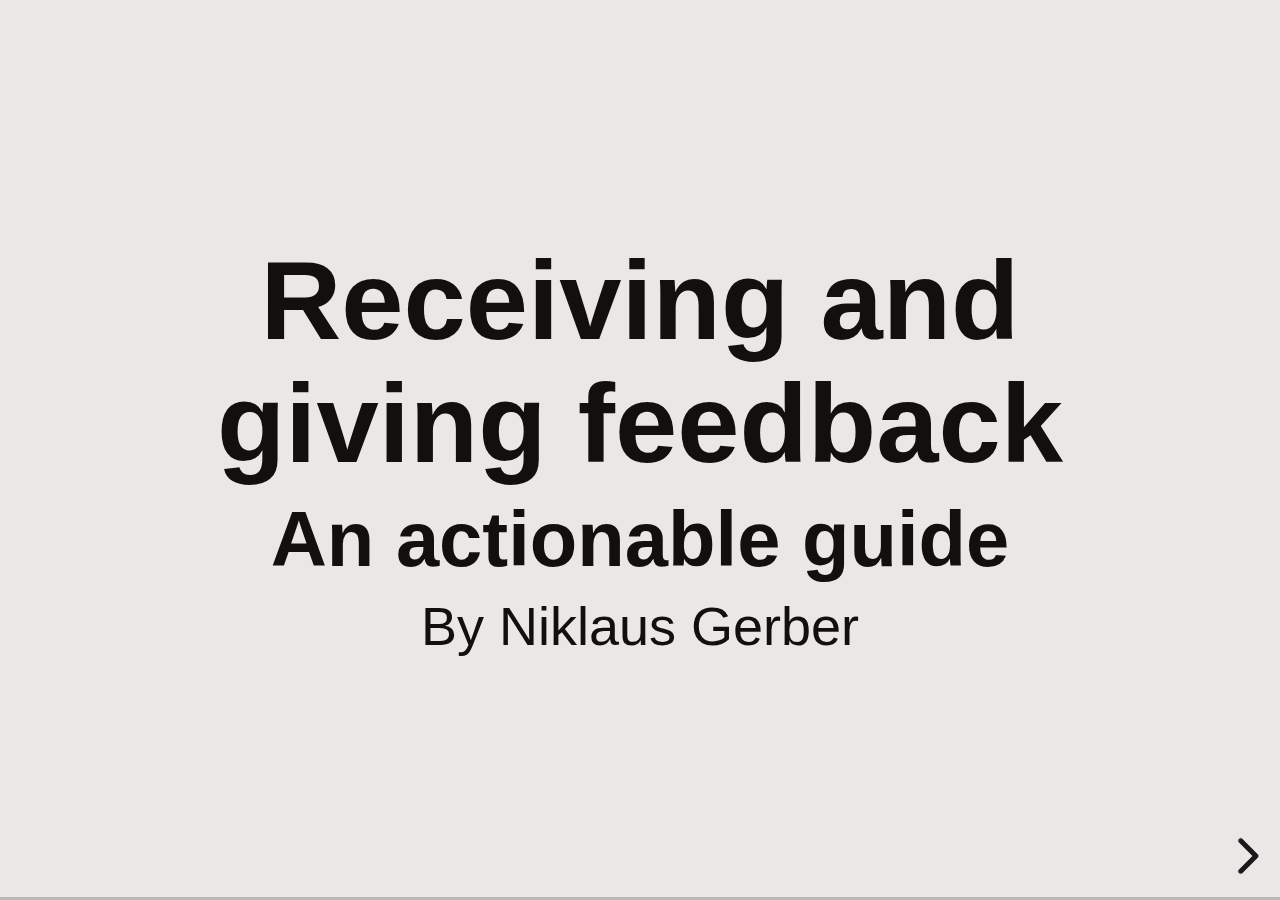
==== master/index.htm @ fe80e766 "fix" ====
<!DOCTYPE html>
<html>
  <head>
    <base href="@@base@@" />
    <meta charset="utf-8" />
    <link rel="stylesheet" href="engine/main.css" />
    <link rel="stylesheet" href="theme/paris.css" />
    <link rel="stylesheet" href="engine/katex/katex.min.css" />
    <!--<link
      href="https://fonts.googleapis.com/icon?family=Material+Icons"
      rel="stylesheet"
    />-->
    <style>
    :root{
--logo: ;
--darkaccent1color: #6A6256;
--lightaccent1color: #EBE7E7;
--accent2: #43aa8b;
--accent3: #f9c74f;
--accent4: #90be6d;
--accent5: #f8961e;
--accent6: #577590;
--lighttitletextcolor: #EBE7E7;
--darktitletextcolor: #11100E;
--lightbodytextcolor: #EBE7E7;
--darkbodytextcolor: #11100E;
--lightbackgroundcolor: #EBE7E7;
--darkbackgroundcolor: #11100E;
--bodyfont: Didot;
--titlefont: Didot;
} 

    </style>
    <link
      rel="stylesheet"
      type="text/css"
      href="engine/print.css"
      media="print"
    />
  </head>

  <body class="responsive">
    <div class="reveal">
      <div class="slides"><section class="variable-size-headings light title-container present has-light-background fitted" data-updated="true" style="display: grid;">

      <div class="header"><div class="leading"></div><div class="middle"></div><div class="trailing"></div></div>
      <div class="layout-title" style="width: 100%; font-size: 1rem;">
        <div style=""><h2 id="receivingandgivingfeedback">Receiving and giving feedback</h2>

<h3 id="anactionableguide">An actionable guide</h3>

<p>By Niklaus Gerber</p></div>
      </div>
      <div class="footnotes"></div>
      <div class="footer"><div class="leading"></div><div class="middle"></div><div class="trailing"></div></div>
      
</section><section class="variable-size-headings light default-container present has-light-background fitted" data-updated="true" style="display: grid;">

      <div class="header"><div class="leading"></div><div class="middle"></div><div class="trailing"></div></div>
      <div class="layout-default" style="width: 100%; font-size: 1rem;">
        <div style=""><blockquote class="is-single-quote"><div class="line"></div>
<p>Feedback is your relationship with the world and the world’s relationship with you; it’s how you impact others, for better or worse. So it’s all around you—the question is just whether you’re paying attention to it. </p>
<div class="line"></div></blockquote></div>
      </div>
      <div class="footnotes"></div>
      <div class="footer"><div class="leading"></div><div class="middle"></div><div class="trailing"></div></div>
      
</section><section class="variable-size-headings light section-container present has-light-background fitted" data-updated="true" style="display: grid;">

      <div class="header"><div class="leading"></div><div class="middle"></div><div class="trailing"></div></div>
      <div class="layout-section" style="width: 100%; font-size: 1rem;">
        <div style="">
          <h3 id="aguidingprinciple:">A guiding principle:</h3>

<p>Skilled people make feedback a positive experience, leaving everyone feeling valued, even if the input itself is challenging.</p>
        </div>
      </div>
      <div class="footnotes"></div>
      <div class="footer"><div class="leading"></div><div class="middle"></div><div class="trailing"></div></div>
</section><section class="variable-size-headings light default-container present has-light-background fitted" data-updated="true" style="display: grid;">

      <div class="header"><div class="leading"></div><div class="middle"></div><div class="trailing"></div></div>
      <div class="layout-default" style="width: 100%; font-size: 1rem;">
        <div style=""><blockquote class="is-single-quote"><div class="line"></div>
<p>Remember: Feedback is about <strong>what you do</strong> and does <strong>not</strong> define <strong>who you are</strong>!</p>
<div class="line"></div></blockquote></div>
      </div>
      <div class="footnotes"></div>
      <div class="footer"><div class="leading"></div><div class="middle"></div><div class="trailing"></div></div>
      
</section><section class="variable-size-headings light section-container present has-light-background fitted" data-updated="true" style="display: grid;">

      <div class="header"><div class="leading"></div><div class="middle"></div><div class="trailing"></div></div>
      <div class="layout-section" style="width: 100%; font-size: 1rem;">
        <div style="">
          <h3 id="whyisreceivingfeedbacksohard">Why is receiving feedback so hard?</h3>

<p>Negativity bias: Negative experiences tend to exert a more significant psychological impact on us than positive experiences of the same magnitude.</p>
        </div>
      </div>
      <div class="footnotes"></div>
      <div class="footer"><div class="leading"></div><div class="middle"></div><div class="trailing"></div></div>
</section><section class="variable-size-headings light default-container present has-light-background fitted" data-updated="true" style="display: grid;">

      <div class="header"><div class="leading"></div><div class="middle"></div><div class="trailing"></div></div>
      <div class="layout-default" style="width: 100%; font-size: 1rem;">
        <div style=""><blockquote class="is-single-quote"><div class="line"></div>
<p>Receiving feedback does not mean I am the worst person ever. It only means someone cares enough to tell me how to improve.</p>
<div class="line"></div></blockquote></div>
      </div>
      <div class="footnotes"></div>
      <div class="footer"><div class="leading"></div><div class="middle"></div><div class="trailing"></div></div>
      
</section><section class="variable-size-headings light cover-container present has-light-background fitted" data-updated="true" style="display: grid;">

      <div class="header"><div class="leading"></div><div class="middle"></div><div class="trailing"></div></div>
      <div class="layout-cover" style="width: 100%; font-size: 1rem;">
        <div style=""><h1 id="feedbackisagift">Feedback is a gift</h1>

<p>How are you picking a gift for your spouse or best friend?</p></div>
      </div>
      <div class="footnotes"></div>
      <div class="footer"><div class="leading"></div><div class="middle"></div><div class="trailing"></div></div>
      
</section><section class="variable-size-headings light cover-container present has-light-background fitted" data-updated="true" style="display: grid;">

      <div class="header"><div class="leading"></div><div class="middle"></div><div class="trailing"></div></div>
      <div class="layout-cover" style="width: 100%; font-size: 1rem;">
        <div style=""><h1 id="howtoreceivecriticalfeedback">How to receive critical feedback</h1></div>
      </div>
      <div class="footnotes"></div>
      <div class="footer"><div class="leading"></div><div class="middle"></div><div class="trailing"></div></div>
      
</section><section class="variable-size-headings light default-container present fit-warning has-light-background fitted" data-updated="true" style="display: grid;">

      <div class="header"><div class="leading"></div><div class="middle"></div><div class="trailing"></div></div>
      <div class="layout-default" style="width: 100%; font-size: 0.766rem;">
        <div style=""><h3 id="thefivestagesofreceivingfeedback">The five stages of receiving feedback</h3>

<ul>
<li><strong>Discard</strong>: “This has nothing to do with me.”</li>
<li><strong>Defend</strong>: “No, that’s not how it was”</li>
<li><strong>Explain</strong>: “Yes, but…”</li>
<li><strong>Understand</strong>: Listen, accept</li>
<li><strong>Change, Reinforce, Remain</strong>: Process the feedback and make my own conscious choice</li>
</ul>

<h4 id="howmightyouapproachthisbest">How might you approach this best?</h4></div>
      </div>
      <div class="footnotes"></div>
      <div class="footer"><div class="leading"></div><div class="middle"></div><div class="trailing"></div></div>
      
</section><section class="variable-size-headings light title-container present has-light-background fitted" data-updated="true" style="display: grid;">

      <div class="header"><div class="leading"></div><div class="middle"></div><div class="trailing"></div></div>
      <div class="layout-title" style="width: 100%; font-size: 1rem;">
        <div style=""><h2 id="stepone:dontreact-respond">Step one: Don’t react - respond</h2></div>
      </div>
      <div class="footnotes"></div>
      <div class="footer"><div class="leading"></div><div class="middle"></div><div class="trailing"></div></div>
      
</section><section class="variable-size-headings light default-container present has-light-background fitted" data-updated="true" style="display: grid;">

      <div class="header"><div class="leading"></div><div class="middle"></div><div class="trailing"></div></div>
      <div class="layout-default" style="width: 100%; font-size: 1rem;">
        <div style=""><p>Whether you’re getting feedback informally (a passing comment in a hallway) or formally (an annual review), the most critical first step is to avoid deciding how meaningful it is to you at that moment.</p></div>
      </div>
      <div class="footnotes"></div>
      <div class="footer"><div class="leading"></div><div class="middle"></div><div class="trailing"></div></div>
      
</section><section class="variable-size-headings light default-container present has-light-background fitted" data-updated="true" style="display: grid;">

      <div class="header"><div class="leading"></div><div class="middle"></div><div class="trailing"></div></div>
      <div class="layout-default" style="width: 100%; font-size: 1rem;">
        <div style=""><ol>
<li>Start by <strong>listening</strong>.</li>
<li>Then, <strong>clarify</strong> your understanding of what the person is saying by asking for real-world examples.</li>
<li>Finally, <strong>thank</strong> the person, even if you don’t like what they said.</li>
</ol></div>
      </div>
      <div class="footnotes"></div>
      <div class="footer"><div class="leading"></div><div class="middle"></div><div class="trailing"></div></div>
      
</section><section class="variable-size-headings light default-container present has-light-background fitted" data-updated="true" style="display: grid;">

      <div class="header"><div class="leading"></div><div class="middle"></div><div class="trailing"></div></div>
      <div class="layout-default" style="width: 100%; font-size: 0.859rem;">
        <div style=""><h3 id="therearethreekeythingstoknowaboutactivelistening">There are three key things to know about active listening</h3>

<ol>
<li><strong>Empathetic understanding:</strong> I understand what you are saying, what you mean, and how you feel.</li>
<li><strong>Listening is not agreeing:</strong> Listening to understand the other person’s point of view.</li>
<li><strong>Be willing and ready to listen:</strong> No distractions.</li>
</ol></div>
      </div>
      <div class="footnotes"></div>
      <div class="footer"><div class="leading"></div><div class="middle"></div><div class="trailing"></div></div>
      
</section><section class="variable-size-headings light default-container present has-light-background fitted" data-updated="true" style="display: grid;">

      <div class="header"><div class="leading"></div><div class="middle"></div><div class="trailing"></div></div>
      <div class="layout-default" style="width: 100%; font-size: 1rem;">
        <div style=""><blockquote class="is-single-quote"><div class="line"></div>
<p>Great communication isn’t just about what you say; it’s about what other people hear.</p>
<div class="line"></div></blockquote></div>
      </div>
      <div class="footnotes"></div>
      <div class="footer"><div class="leading"></div><div class="middle"></div><div class="trailing"></div></div>
      
</section><section class="variable-size-headings light title-container present has-light-background fitted" data-updated="true" style="display: grid;">

      <div class="header"><div class="leading"></div><div class="middle"></div><div class="trailing"></div></div>
      <div class="layout-title" style="width: 100%; font-size: 1rem;">
        <div style=""><h2 id="steptwo:considerthefeedback’svalueandcontext">Step two: Consider the feedback’s value and context</h2></div>
      </div>
      <div class="footnotes"></div>
      <div class="footer"><div class="leading"></div><div class="middle"></div><div class="trailing"></div></div>
      
</section><section class="variable-size-headings light default-container present has-light-background fitted" data-updated="true" style="display: grid;">

      <div class="header"><div class="leading"></div><div class="middle"></div><div class="trailing"></div></div>
      <div class="layout-default" style="width: 100%; font-size: 1rem;">
        <div style=""><ol>
<li>Remember that feedback is only one facet of who you are.</li>
<li>Put the feedback in context to understand how productive it might be.</li>
</ol></div>
      </div>
      <div class="footnotes"></div>
      <div class="footer"><div class="leading"></div><div class="middle"></div><div class="trailing"></div></div>
      
</section><section class="variable-size-headings light title-container present has-light-background fitted" data-updated="true" style="display: grid;">

      <div class="header"><div class="leading"></div><div class="middle"></div><div class="trailing"></div></div>
      <div class="layout-title" style="width: 100%; font-size: 1rem;">
        <div style=""><h2 id="stepthree:corroborateandchallenge">Step three: Corroborate and challenge</h2></div>
      </div>
      <div class="footnotes"></div>
      <div class="footer"><div class="leading"></div><div class="middle"></div><div class="trailing"></div></div>
      
</section><section class="variable-size-headings light default-container present has-light-background fitted" data-updated="true" style="display: grid;">

      <div class="header"><div class="leading"></div><div class="middle"></div><div class="trailing"></div></div>
      <div class="layout-default" style="width: 100%; font-size: 1rem;">
        <div style=""><p>Collect data and information from trusted members of your “career community”.</p></div>
      </div>
      <div class="footnotes"></div>
      <div class="footer"><div class="leading"></div><div class="middle"></div><div class="trailing"></div></div>
      
</section><section class="variable-size-headings light title-container present has-light-background fitted" data-updated="true" style="display: grid;">

      <div class="header"><div class="leading"></div><div class="middle"></div><div class="trailing"></div></div>
      <div class="layout-title" style="width: 100%; font-size: 1rem;">
        <div style=""><h2 id="stepfour:turnthefeedbackintoagoal">Step four: Turn the feedback into a goal</h2></div>
      </div>
      <div class="footnotes"></div>
      <div class="footer"><div class="leading"></div><div class="middle"></div><div class="trailing"></div></div>
      
</section><section class="variable-size-headings light default-container present has-light-background fitted" data-updated="true" style="display: grid;">

      <div class="header"><div class="leading"></div><div class="middle"></div><div class="trailing"></div></div>
      <div class="layout-default" style="width: 100%; font-size: 0.813rem;">
        <div style=""><p>Craft your objective by asking yourself:</p>

<ul>
<li>What is the goal?</li>
<li>What will change as a result of my having achieved it?</li>
<li>What are the steps along the way?</li>
<li>Who might I need support from?</li>
<li>How will I measure my progress?</li>
<li>How will I celebrate my progress when I get there?</li>
</ul></div>
      </div>
      <div class="footnotes"></div>
      <div class="footer"><div class="leading"></div><div class="middle"></div><div class="trailing"></div></div>
      
</section><section class="variable-size-headings light title-container present has-light-background fitted" data-updated="true" style="display: grid;">

      <div class="header"><div class="leading"></div><div class="middle"></div><div class="trailing"></div></div>
      <div class="layout-title" style="width: 100%; font-size: 1rem;">
        <div style=""><h2 id="stepfive:returntothesource">Step five: return to the source</h2></div>
      </div>
      <div class="footnotes"></div>
      <div class="footer"><div class="leading"></div><div class="middle"></div><div class="trailing"></div></div>
      
</section><section class="variable-size-headings light default-container present has-light-background fitted" data-updated="true" style="display: grid;">

      <div class="header"><div class="leading"></div><div class="middle"></div><div class="trailing"></div></div>
      <div class="layout-default" style="width: 100%; font-size: 1rem;">
        <div style=""><ul>
<li>If you’ve determined the feedback was terrible or biased, you can stop there.</li>
<li>Otherwise, return to the person who gave you feedback as a final step.</li>
</ul></div>
      </div>
      <div class="footnotes"></div>
      <div class="footer"><div class="leading"></div><div class="middle"></div><div class="trailing"></div></div>
      
</section><section class="variable-size-headings light default-container present has-light-background fitted" data-updated="true" style="display: grid;">

      <div class="header"><div class="leading"></div><div class="middle"></div><div class="trailing"></div></div>
      <div class="layout-default" style="width: 100%; font-size: 1rem;">
        <div style=""><blockquote class="is-single-quote"><div class="line"></div>
<p>We can’t just sit back and wait for feedback to be offered, particularly when we’re in a leadership role. If we want feedback to take root in the culture, we need to ask for it explicitly.</p>
<div class="line"></div></blockquote></div>
      </div>
      <div class="footnotes"></div>
      <div class="footer"><div class="leading"></div><div class="middle"></div><div class="trailing"></div></div>
      
</section><section class="variable-size-headings light cover-container present has-light-background fitted" data-updated="true" style="display: grid;">

      <div class="header"><div class="leading"></div><div class="middle"></div><div class="trailing"></div></div>
      <div class="layout-cover" style="width: 100%; font-size: 1rem;">
        <div style=""><h1 id="howtogivecriticalfeedback">How to give critical feedback</h1></div>
      </div>
      <div class="footnotes"></div>
      <div class="footer"><div class="leading"></div><div class="middle"></div><div class="trailing"></div></div>
      
</section><section class="variable-size-headings light v-split-container present has-light-background fitted" data-updated="true" style="display: grid;">

      <div class="header"><div class="leading"></div><div class="middle"></div><div class="trailing"></div></div>
      <div class="layout-v-split media-grid" style="width: 100%; font-size: 1rem;">
        <div style=""><h3 id="radicalcandor">Radical Candor</h3>

<p>Care personally, and challenge directly.</p></div>
        <img src="images/candor.png" class=" size-contain position-center-center" style="">
      </div>
      <div class="footnotes"></div>
      <div class="footer"><div class="leading"></div><div class="middle"></div><div class="trailing"></div></div>
</section><section class="variable-size-headings light default-container present fit-warning has-light-background fitted" data-updated="true" style="display: grid;">

      <div class="header"><div class="leading"></div><div class="middle"></div><div class="trailing"></div></div>
      <div class="layout-default" style="width: 100%; font-size: 0.672rem;">
        <div style=""><h2 id="settingthegroundrules">Setting the ground rules</h2>

<ul>
<li>Speak from the “I”.</li>
<li>Don’t tell people how to fix their problems.</li>
<li>No one wants a stinky fish.</li>
<li>It’s not positive or negative; it’s feedback.</li>
<li>Give concrete observations and make them actionable.</li>
<li>Find the right time and ask for permission.</li>
<li>Concentrate on behaviours.</li>
<li>Do not trigger anxiety.</li>
</ul></div>
      </div>
      <div class="footnotes"></div>
      <div class="footer"><div class="leading"></div><div class="middle"></div><div class="trailing"></div></div>
      
</section><section class="variable-size-headings light cover-container present has-light-background fitted" data-updated="true" style="display: grid;">

      <div class="header"><div class="leading"></div><div class="middle"></div><div class="trailing"></div></div>
      <div class="layout-cover" style="width: 100%; font-size: 0.906rem;">
        <div style=""><h1 id="thebestwaytostructureandshareyourfeedback">The best way to structure and share your feedback</h1></div>
      </div>
      <div class="footnotes"></div>
      <div class="footer"><div class="leading"></div><div class="middle"></div><div class="trailing"></div></div>
      
</section><section class="variable-size-headings light default-container present has-light-background fitted" data-updated="true" style="display: grid;">

      <div class="header"><div class="leading"></div><div class="middle"></div><div class="trailing"></div></div>
      <div class="layout-default" style="width: 100%; font-size: 0.813rem;">
        <div style=""><h2 id="toneofvoice">Tone of voice</h2>

<ul>
<li>Making neutral observations (distinguished from interpretations/evaluations).</li>
<li>Expressing feelings (emotions separate from reasons and interpretation).</li>
<li>Expressing needs (deep motives).</li>
<li>Making requests (clear, concrete, feasible and without an explicit or implicit demand).</li>
</ul></div>
      </div>
      <div class="footnotes"></div>
      <div class="footer"><div class="leading"></div><div class="middle"></div><div class="trailing"></div></div>
      
</section><section class="variable-size-headings light default-container present has-light-background fitted" data-updated="true" style="display: grid;">

      <div class="header"><div class="leading"></div><div class="middle"></div><div class="trailing"></div></div>
      <div class="layout-default" style="width: 100%; font-size: 0.953rem;">
        <div style=""><h2 id="e.a.r.n.it">E.A.R.N. it</h2>

<ul>
<li><strong>E</strong>vent: What was the situation?</li>
<li><strong>A</strong>ction: What was the observed behaviour?</li>
<li><strong>R</strong>esult: What was the impact or consequence?</li>
<li><strong>N</strong>ext Steps: What behaviours need to be continued/changed?</li>
</ul></div>
      </div>
      <div class="footnotes"></div>
      <div class="footer"><div class="leading"></div><div class="middle"></div><div class="trailing"></div></div>
      
</section><section class="variable-size-headings light default-container present has-light-background fitted" data-updated="true" style="display: grid;">

      <div class="header"><div class="leading"></div><div class="middle"></div><div class="trailing"></div></div>
      <div class="layout-default" style="width: 100%; font-size: 0.813rem;">
        <div style=""><p><strong>Event</strong> - “During yesterday’s remote team meeting …”</p>

<p><strong>Action</strong> “You were texting on your phone throughout…”</p>

<p><strong>Result</strong> “When we have time set aside for meetings, it’s important that you’re present and focused; by being on your phone, you are neither …”</p>

<p><strong>Next Steps</strong> (suggestion for the future) “How would you feel about leaving your phone at your desk during meetings or only answering it in an emergency?”</p></div>
      </div>
      <div class="footnotes"></div>
      <div class="footer"><div class="leading"></div><div class="middle"></div><div class="trailing"></div></div>
      
</section><section class="variable-size-headings light default-container present fit-warning has-light-background fitted" data-updated="true" style="display: grid;">

      <div class="header"><div class="leading"></div><div class="middle"></div><div class="trailing"></div></div>
      <div class="layout-default" style="width: 100%; font-size: 0.531rem;">
        <div style=""><h1 id="tipsfordeliveringeffectivefeedback">Tips for delivering effective feedback</h1>

<ul>
<li><strong>Do</strong> personalise your feedback relationships.</li>
<li><strong>Don’t</strong> use the “shit sandwich” (sneaking negative feedback between two “slices” of praise).</li>
<li><strong>Do</strong> deliver feedback privately.</li>
<li><strong>Do</strong> allow for breathing room.</li>
<li><strong>Do</strong> deliver negative feedback in the morning—maybe not the first thing, but sooner rather than later.</li>
<li><strong>Do avoid</strong> lecturing. Feedback should come in welcoming, two-way conversations.</li>
<li><strong>Do</strong> also remember to offer constructive praise.</li>
</ul></div>
      </div>
      <div class="footnotes"></div>
      <div class="footer"><div class="leading"></div><div class="middle"></div><div class="trailing"></div></div>
      
</section><section class="variable-size-headings light cover-container present has-light-background fitted" data-updated="true" style="display: grid;">

      <div class="header"><div class="leading"></div><div class="middle"></div><div class="trailing"></div></div>
      <div class="layout-cover" style="width: 100%; font-size: 1rem;">
        <div style=""><h1 id="someexamplesmightgivemoreclarity">Some examples might give more clarity</h1></div>
      </div>
      <div class="footnotes"></div>
      <div class="footer"><div class="leading"></div><div class="middle"></div><div class="trailing"></div></div>
      
</section><section class="variable-size-headings light v-split-container present has-light-background fitted" data-updated="true" style="display: grid;">

      <div class="header"><div class="leading"></div><div class="middle"></div><div class="trailing"></div></div>
      <div class="layout-v-split" style="width: 100%; font-size: 1rem;">
        <div style=""><p>Be descriptive about the behaviour, not about the person.</p></div>
        <div style=""><blockquote class="is-single-quote"><div class="line"></div>
<p>I feel like you’re not listening to me when you finish my sentences for me: you did that a few times when we were talking about the project plan. So I’d prefer to spend what I’m saying before you add your points.</p>
<div class="line"></div></blockquote></div>
      </div>
      <div class="footnotes"></div>
      <div class="footer"><div class="leading"></div><div class="middle"></div><div class="trailing"></div></div>
</section><section class="variable-size-headings light v-split-container present has-light-background fitted" data-updated="true" style="display: grid;">

      <div class="header"><div class="leading"></div><div class="middle"></div><div class="trailing"></div></div>
      <div class="layout-v-split" style="width: 100%; font-size: 1rem;">
        <div style=""><p>Do not judge or label.</p></div>
        <div style=""><blockquote class="is-single-quote"><div class="line"></div>
<ul>
<li>You are autocratic.</li>
<li>You are inflexible.</li>
<li>You do this bit - you are creative.</li>
</ul>
<div class="line"></div></blockquote></div>
      </div>
      <div class="footnotes"></div>
      <div class="footer"><div class="leading"></div><div class="middle"></div><div class="trailing"></div></div>
</section><section class="variable-size-headings light v-split-container present has-light-background fitted" data-updated="true" style="display: grid;">

      <div class="header"><div class="leading"></div><div class="middle"></div><div class="trailing"></div></div>
      <div class="layout-v-split" style="width: 100%; font-size: 1rem;">
        <div style=""><p>Focus on performance outcomes.</p></div>
        <div style=""><blockquote class="is-single-quote"><div class="line"></div>
<p>It’s frustrating for me to lose valuable time with you: if you arrive late, we can’t discuss everything we aimed for. However, we need to get this right because the team needs a good decision from us.</p>
<div class="line"></div></blockquote></div>
      </div>
      <div class="footnotes"></div>
      <div class="footer"><div class="leading"></div><div class="middle"></div><div class="trailing"></div></div>
</section><section class="variable-size-headings light v-split-container present has-light-background fitted" data-updated="true" style="display: grid;">

      <div class="header"><div class="leading"></div><div class="middle"></div><div class="trailing"></div></div>
      <div class="layout-v-split" style="width: 100%; font-size: 1rem;">
        <div style=""><p>Don’t try to change others.</p></div>
        <div style=""><blockquote class="is-single-quote"><div class="line"></div>
<p>This is precisely what caused the trouble last time. If you could work early shifts, we could meet at 7 am, and this would be solved.</p>
<div class="line"></div></blockquote></div>
      </div>
      <div class="footnotes"></div>
      <div class="footer"><div class="leading"></div><div class="middle"></div><div class="trailing"></div></div>
</section><section class="variable-size-headings light v-split-container present has-light-background fitted" data-updated="true" style="display: grid;">

      <div class="header"><div class="leading"></div><div class="middle"></div><div class="trailing"></div></div>
      <div class="layout-v-split" style="width: 100%; font-size: 0.906rem;">
        <div style=""><p>Speak plainly and clearly.</p></div>
        <div style=""><blockquote class="is-single-quote"><div class="line"></div>
<p>It’s essential for the whole team to understand the impact of wide-screen on our future development plans. However, I’ve noticed that you haven’t kept your team up to date on this. I’d like you to include wide-screen updates in all your team meetings.</p>
<div class="line"></div></blockquote></div>
      </div>
      <div class="footnotes"></div>
      <div class="footer"><div class="leading"></div><div class="middle"></div><div class="trailing"></div></div>
</section><section class="variable-size-headings light v-split-container present has-light-background fitted" data-updated="true" style="display: grid;">

      <div class="header"><div class="leading"></div><div class="middle"></div><div class="trailing"></div></div>
      <div class="layout-v-split" style="width: 100%; font-size: 1rem;">
        <div style=""><p>Avoid being vague and ambiguous.</p></div>
        <div style=""><blockquote class="is-single-quote"><div class="line"></div>
<p>Well, it’s pretty obvious what’s going wrong here.</p>
<div class="line"></div></blockquote></div>
      </div>
      <div class="footnotes"></div>
      <div class="footer"><div class="leading"></div><div class="middle"></div><div class="trailing"></div></div>
</section><section class="variable-size-headings light v-split-container present has-light-background fitted" data-updated="true" style="display: grid;">

      <div class="header"><div class="leading"></div><div class="middle"></div><div class="trailing"></div></div>
      <div class="layout-v-split" style="width: 100%; font-size: 1rem;">
        <div style=""><p>Let the other party know that you would like to provide feedback.</p></div>
        <div style=""><blockquote class="is-single-quote"><div class="line"></div>
<p>Can I talk to you about the start of our meeting today - would you like to hear some feedback and my ideas? I’d like us to try and get more out of our meetings. Can we talk about how we can achieve more?</p>
<div class="line"></div></blockquote></div>
      </div>
      <div class="footnotes"></div>
      <div class="footer"><div class="leading"></div><div class="middle"></div><div class="trailing"></div></div>
</section><section class="variable-size-headings light cover-container present has-light-background fitted" data-updated="true" style="display: grid;">

      <div class="header"><div class="leading"></div><div class="middle"></div><div class="trailing"></div></div>
      <div class="layout-cover" style="width: 100%; font-size: 0.906rem;">
        <div style=""><h1 id="feedbackisamuscletrainit">Feedback is a muscle; train it!</h1>

<p>Feedback is one of those things that gets easier the more it’s practised, and also when your team has a certain level of comfort and trust in each other.</p></div>
      </div>
      <div class="footnotes"></div>
      <div class="footer"><div class="leading"></div><div class="middle"></div><div class="trailing"></div></div>
      
</section><section class="variable-size-headings light cover-container present has-light-background fitted" data-updated="true" style="display: grid;">

      <div class="header"><div class="leading"></div><div class="middle"></div><div class="trailing"></div></div>
      <div class="layout-cover" style="width: 100%; font-size: 1rem;">
        <div style=""><h1 id="walkthetalk">Walk the talk</h1>

<p>How you react to the feedback you receive is just as crucial as your openness to accept it. </p></div>
      </div>
      <div class="footnotes"></div>
      <div class="footer"><div class="leading"></div><div class="middle"></div><div class="trailing"></div></div>
      
</section><section class="variable-size-headings light default-container present has-light-background fitted" data-updated="true" style="display: grid;">

      <div class="header"><div class="leading"></div><div class="middle"></div><div class="trailing"></div></div>
      <div class="layout-default" style="width: 100%; font-size: 1rem;">
        <div style=""><blockquote class="is-single-quote"><div class="line"></div>
<p>“Every day, leave at least one thing unsaid.”</p>
<div class="line"></div></blockquote></div>
      </div>
      <div class="footnotes"></div>
      <div class="footer"><div class="leading"></div><div class="middle"></div><div class="trailing"></div></div>
      
</section><section class="variable-size-headings light section-container present has-light-background fitted" data-updated="true" style="display: grid;">

      <div class="header"><div class="leading"></div><div class="middle"></div><div class="trailing"></div></div>
      <div class="layout-section" style="width: 100%; font-size: 1rem;">
        <div style="">
          <h3 id="letsputitintoaction">Let’s put it into action</h3>

<h4 id="agroupexercise">A group exercise</h4>

<p>Remember: “Skilled people make feedback a positive experience, leaving everyone feeling valued, even if the input itself is challenging.”</p>
        </div>
      </div>
      <div class="footnotes"></div>
      <div class="footer"><div class="leading"></div><div class="middle"></div><div class="trailing"></div></div>
</section><section class="variable-size-headings light v-split-container present has-light-background fitted" data-updated="true" style="display: grid;">

      <div class="header"><div class="leading"></div><div class="middle"></div><div class="trailing"></div></div>
      <div class="layout-v-split media-grid" style="width: 100%; font-size: 1rem;">
        <div style=""><h3 id="howwillthisexercisework">How will this exercise work?</h3>

<p>Everyone has 5 minutes to write one post-it for each group member. First, capture the name of the person you are addressing. Then, complete the following two sentences for that person.</p></div>
        <div style=""><div class="single-image-wrapper"><img src="images/post-it.png" class=" size-contain position-center-center"></div><p></p>

<p>Use the principles for effective feedback. Sign the post-it with your name. My tip. Keep it short and sweet.</p></div>
      </div>
      <div class="footnotes"></div>
      <div class="footer"><div class="leading"></div><div class="middle"></div><div class="trailing"></div></div>
</section><section class="variable-size-headings light section-container present has-light-background fitted" data-updated="true" style="display: grid;">

      <div class="header"><div class="leading"></div><div class="middle"></div><div class="trailing"></div></div>
      <div class="layout-section" style="width: 100%; font-size: 1rem;">
        <div style="">
          <h3 id="sharingiscaring">Sharing is caring</h3>

<p>Once all participants in a group are done writing, they deliver the feedback, one by one, verbally, handing the post-it note to its addressee. Of course, the addressee should not forget the say: “Thank you for your feedback”.</p>
        </div>
      </div>
      <div class="footnotes"></div>
      <div class="footer"><div class="leading"></div><div class="middle"></div><div class="trailing"></div></div>
</section><section class="variable-size-headings light default-container present has-light-background fitted" data-updated="true" style="display: grid;">

      <div class="header"><div class="leading"></div><div class="middle"></div><div class="trailing"></div></div>
      <div class="layout-default" style="width: 100%; font-size: 1rem;">
        <div style=""><h3 id="references">References</h3>

<ul>
<li><a href="https://www.radicalcandor.com/our-approach/">Radical Candor</a></li>
<li><a href="https://www.evernote.com/shard/s24/client/snv?noteGuid=ce0ab374-73a7-3fc4-a641-912f0d038357&amp;noteKey=120a64ad5c02e7132578a7b5116fc8cb&amp;sn=https://www.evernote.com/shard/s24/sh/ce0ab374-73a7-3fc4-a641-912f0d038357/120a64ad5c02e7132578a7b5116fc8cb&amp;title=Feedback+checklist">Feedback checklist</a></li>
<li><a href="https://qz.com/emails/quartz-how-to/2052270/%e2%9c%a6-how-to-take-critical-feedback">How to take critical feedback</a></li>
<li><a href="https://ux.shopify.com/theres-no-i-in-feedback-7dfae2def569">There’s no “I” in feedback.</a></li>
<li><a href="https://toolbox.hyperisland.com/feedback-i-appreciate">Feedback: I appreciate…</a></li>
</ul></div>
      </div>
      <div class="footnotes"></div>
      <div class="footer"><div class="leading"></div><div class="middle"></div><div class="trailing"></div></div>
      
</section><section class="variable-size-headings light section-container present has-light-background fitted" data-updated="true" style="display: grid;">

      <div class="header"><div class="leading"></div><div class="middle"></div><div class="trailing"></div></div>
      <div class="layout-section media-grid" style="width: 100%; font-size: 1rem;">
        <div style="">
          <h3 id="licence">Licence</h3>
<p xmlns:cc="http://creativecommons.org/ns#" xmlns:dct="http://purl.org/dc/terms/"><a property="dct:title" rel="cc:attributionURL" href="https://www.feedback.niklausgerber.com ">Receiving and giving feedback. An actionable guide.</a> by <a rel="cc:attributionURL dct:creator" property="cc:attributionName" href="https://www.niklausgerber.com">Niklaus Gerber</a> is licensed under <a href="http://creativecommons.org/licenses/by-nc-sa/4.0/?ref=chooser-v1" target="_blank" rel="license noopener noreferrer" style="display:inline-block;">CC BY-NC-SA 4.0<img style="height:22px!important;margin-left:3px;vertical-align:text-bottom;" src="https://mirrors.creativecommons.org/presskit/icons/cc.svg?ref=chooser-v1"><img style="height:22px!important;margin-left:3px;vertical-align:text-bottom;" src="https://mirrors.creativecommons.org/presskit/icons/by.svg?ref=chooser-v1"><img style="height:22px!important;margin-left:3px;vertical-align:text-bottom;" src="https://mirrors.creativecommons.org/presskit/icons/nc.svg?ref=chooser-v1"><img style="height:22px!important;margin-left:3px;vertical-align:text-bottom;" src="https://mirrors.creativecommons.org/presskit/icons/sa.svg?ref=chooser-v1"></a>
        </p></div>
      </div>
      <div class="footnotes"></div>
      <div class="footer"><div class="leading"></div><div class="middle"></div><div class="trailing"></div></div>
</section></div>
    </div>
    <script src="engine/index.js"></script>
    <!--<script src="engine/d3v4.min.js" charset="utf-8"></script>
    <script src="engine/charts.min.js" charset="utf-8"></script>
    <script src="engine/billboard.min.js"></script>-->
    <script src="engine/pptxgen.min.js"></script>
                                                   <script src="engine/pptx.js"></script>
    <script>
      Reveal.configure({
        progress: true,
        keyboard: true,
        dependencies: [
          {
            src: "engine/highlight.js",
            sync: true,
            callback: function () {
              hljs.initHighlightingOnLoad();
            },
          },
        ],
      });
    </script>
  </body>
</html>
---- master/engine/main.css ----
/**
 * reveal.js
 * http://revealjs.com
 * MIT licensed
 *
 * Copyright (C) Hakim El Hattab, https://hakim.se
 */
/**
 * Layout helpers.
 */
.reveal .stretch,
.reveal .r-stretch {
  max-width: none;
  max-height: none;
}
.reveal pre.stretch code,
.reveal pre.r-stretch code {
  height: 100%;
  max-height: 100%;
  box-sizing: border-box;
}
.reveal .r-fit-text {
  display: inline-block;
  white-space: nowrap;
}
.reveal .r-stack {
  display: grid;
}
.reveal .r-stack > * {
  grid-area: 1/1;
  margin: auto;
}
.reveal .r-vstack,
.reveal .r-hstack {
  display: flex;
}
.reveal .r-vstack img, .reveal .r-vstack video,
.reveal .r-hstack img,
.reveal .r-hstack video {
  min-width: 0;
  min-height: 0;
  -o-object-fit: contain;
     object-fit: contain;
}
.reveal .r-vstack {
  flex-direction: column;
  align-items: center;
  justify-content: center;
}
.reveal .r-hstack {
  flex-direction: row;
  align-items: center;
  justify-content: center;
}
.reveal .items-stretch {
  align-items: stretch;
}
.reveal .items-start {
  align-items: flex-start;
}
.reveal .items-center {
  align-items: center;
}
.reveal .items-end {
  align-items: flex-end;
}
.reveal .justify-between {
  justify-content: space-between;
}
.reveal .justify-around {
  justify-content: space-around;
}
.reveal .justify-start {
  justify-content: flex-start;
}
.reveal .justify-center {
  justify-content: center;
}
.reveal .justify-end {
  justify-content: flex-end;
}
/*********************************************
 * GLOBAL STYLES
 *********************************************/
html.reveal-full-page {
  width: 100%;
  height: 100%;
  height: 100vh;
  height: calc( var(--vh, 1vh) * 100 );
  overflow: hidden;
}
.reveal-viewport {
  height: 100%;
  overflow: hidden;
  position: relative;
  line-height: 1;
  margin: 0;
  background-color: #fff;

}
/*********************************************
 * VIEW FRAGMENTS
 *********************************************/
.reveal .slides section .fragment {
  opacity: 0;
  visibility: hidden;
  transition: all 0.2s ease;
  will-change: opacity;
}
.reveal .slides section .fragment.visible {
  opacity: 1;
  visibility: inherit;
}
.reveal .slides section .fragment.disabled {
  transition: none;
}
.reveal .slides section .fragment.grow {
  opacity: 1;
  visibility: inherit;
}
.reveal .slides section .fragment.grow.visible {
  transform: scale(1.3);
}
.reveal .slides section .fragment.shrink {
  opacity: 1;
  visibility: inherit;
}
.reveal .slides section .fragment.shrink.visible {
  transform: scale(0.7);
}
.reveal .slides section .fragment.zoom-in {
  transform: scale(0.1);
}
.reveal .slides section .fragment.zoom-in.visible {
  transform: none;
}
.reveal .slides section .fragment.fade-out {
  opacity: 1;
  visibility: inherit;
}
.reveal .slides section .fragment.fade-out.visible {
  opacity: 0;
  visibility: hidden;
}
.reveal .slides section .fragment.semi-fade-out {
  opacity: 1;
  visibility: inherit;
}
.reveal .slides section .fragment.semi-fade-out.visible {
  opacity: 0.5;
  visibility: inherit;
}
.reveal .slides section .fragment.strike {
  opacity: 1;
  visibility: inherit;
}
.reveal .slides section .fragment.strike.visible {
  text-decoration: line-through;
}
.reveal .slides section .fragment.fade-up {
  transform: translate(0, 40px);
}
.reveal .slides section .fragment.fade-up.visible {
  transform: translate(0, 0);
}
.reveal .slides section .fragment.fade-down {
  transform: translate(0, -40px);
}
.reveal .slides section .fragment.fade-down.visible {
  transform: translate(0, 0);
}
.reveal .slides section .fragment.fade-right {
  transform: translate(-40px, 0);
}
.reveal .slides section .fragment.fade-right.visible {
  transform: translate(0, 0);
}
.reveal .slides section .fragment.fade-left {
  transform: translate(40px, 0);
}
.reveal .slides section .fragment.fade-left.visible {
  transform: translate(0, 0);
}
.reveal .slides section .fragment.fade-in-then-out,
.reveal .slides section .fragment.current-visible {
  opacity: 0;
  visibility: hidden;
}
.reveal .slides section .fragment.fade-in-then-out.current-fragment,
.reveal .slides section .fragment.current-visible.current-fragment {
  opacity: 1;
  visibility: inherit;
}
.reveal .slides section .fragment.fade-in-then-semi-out {
  opacity: 0;
  visibility: hidden;
}
.reveal .slides section .fragment.fade-in-then-semi-out.visible {
  opacity: 0.5;
  visibility: inherit;
}
.reveal .slides section .fragment.fade-in-then-semi-out.current-fragment {
  opacity: 1;
  visibility: inherit;
}
.reveal .slides section .fragment.highlight-red,
.reveal .slides section .fragment.highlight-current-red,
.reveal .slides section .fragment.highlight-green,
.reveal .slides section .fragment.highlight-current-green,
.reveal .slides section .fragment.highlight-blue,
.reveal .slides section .fragment.highlight-current-blue {
  opacity: 1;
  visibility: inherit;
}
.reveal .slides section .fragment.highlight-red.visible {
  color: #ff2c2d;
}
.reveal .slides section .fragment.highlight-green.visible {
  color: #17ff2e;
}
.reveal .slides section .fragment.highlight-blue.visible {
  color: #1b91ff;
}
.reveal .slides section .fragment.highlight-current-red.current-fragment {
  color: #ff2c2d;
}
.reveal .slides section .fragment.highlight-current-green.current-fragment {
  color: #17ff2e;
}
.reveal .slides section .fragment.highlight-current-blue.current-fragment {
  color: #1b91ff;
}
/*********************************************
 * DEFAULT ELEMENT STYLES
 *********************************************/
/* Fixes issue in Chrome where italic fonts did not appear when printing to PDF */
.reveal:after {
  content: "";
  font-style: italic;
}
.reveal iframe {
  z-index: 1;
}
/** Prevents layering issues in certain browser/transition combinations */
.reveal a {
  position: relative;
}
/*********************************************
 * CONTROLS
 *********************************************/
@-webkit-keyframes bounce-right {
  0%, 10%, 25%, 40%, 50% {
    transform: translateX(0);
  }
  20% {
    transform: translateX(10px);
  }
  30% {
    transform: translateX(-5px);
  }
}
@keyframes bounce-right {
  0%, 10%, 25%, 40%, 50% {
    transform: translateX(0);
  }
  20% {
    transform: translateX(10px);
  }
  30% {
    transform: translateX(-5px);
  }
}
@-webkit-keyframes bounce-left {
  0%, 10%, 25%, 40%, 50% {
    transform: translateX(0);
  }
  20% {
    transform: translateX(-10px);
  }
  30% {
    transform: translateX(5px);
  }
}
@keyframes bounce-left {
  0%, 10%, 25%, 40%, 50% {
    transform: translateX(0);
  }
  20% {
    transform: translateX(-10px);
  }
  30% {
    transform: translateX(5px);
  }
}
@-webkit-keyframes bounce-down {
  0%, 10%, 25%, 40%, 50% {
    transform: translateY(0);
  }
  20% {
    transform: translateY(10px);
  }
  30% {
    transform: translateY(-5px);
  }
}
@keyframes bounce-down {
  0%, 10%, 25%, 40%, 50% {
    transform: translateY(0);
  }
  20% {
    transform: translateY(10px);
  }
  30% {
    transform: translateY(-5px);
  }
}
.reveal .controls {
  display: none;
  position: absolute;
  top: auto;
  bottom: 12px;
  right: 12px;
  left: auto;
  z-index: 11;
  color: #000;
  pointer-events: none;
  font-size: 10px;
}
.reveal .controls button {
  position: absolute;
  padding: 0;
  background-color: transparent;
  border: 0;
  outline: 0;
  cursor: pointer;
  color: currentColor;
  transform: scale(0.9999);
  transition: color 0.2s ease, opacity 0.2s ease, transform 0.2s ease;
  z-index: 2;
  pointer-events: auto;
  font-size: inherit;
  visibility: hidden;
  opacity: 0;
  -webkit-appearance: none;
  -webkit-tap-highlight-color: rgba(0, 0, 0, 0);
}
.reveal .controls .controls-arrow:before,
.reveal .controls .controls-arrow:after {
  content: "";
  position: absolute;
  top: 0;
  left: 0;
  width: 2.6em;
  height: 0.5em;
  border-radius: 0.25em;
  background-color: currentColor;
  transition: all 0.15s ease, background-color 0.8s ease;
  transform-origin: 0.2em 50%;
  will-change: transform;
}
.reveal .controls .controls-arrow {
  position: relative;
  width: 3.6em;
  height: 3.6em;
}
.reveal .controls .controls-arrow:before {
  transform: translateX(0.5em) translateY(1.55em) rotate(45deg);
}
.reveal .controls .controls-arrow:after {
  transform: translateX(0.5em) translateY(1.55em) rotate(-45deg);
}
.reveal .controls .controls-arrow:hover:before {
  transform: translateX(0.5em) translateY(1.55em) rotate(40deg);
}
.reveal .controls .controls-arrow:hover:after {
  transform: translateX(0.5em) translateY(1.55em) rotate(-40deg);
}
.reveal .controls .controls-arrow:active:before {
  transform: translateX(0.5em) translateY(1.55em) rotate(36deg);
}
.reveal .controls .controls-arrow:active:after {
  transform: translateX(0.5em) translateY(1.55em) rotate(-36deg);
}
.reveal .controls .navigate-left {
  right: 6.4em;
  bottom: 3.2em;
  transform: translateX(-10px);
}
.reveal .controls .navigate-left.highlight {
  -webkit-animation: bounce-left 2s 50 both ease-out;
          animation: bounce-left 2s 50 both ease-out;
}
.reveal .controls .navigate-right {
  right: 0;
  bottom: 3.2em;
  transform: translateX(10px);
}
.reveal .controls .navigate-right .controls-arrow {
  transform: rotate(180deg);
}
.reveal .controls .navigate-right.highlight {
  -webkit-animation: bounce-right 2s 50 both ease-out;
          animation: bounce-right 2s 50 both ease-out;
}
.reveal .controls .navigate-up {
  right: 3.2em;
  bottom: 6.4em;
  transform: translateY(-10px);
}
.reveal .controls .navigate-up .controls-arrow {
  transform: rotate(90deg);
}
.reveal .controls .navigate-down {
  right: 3.2em;
  bottom: -1.4em;
  padding-bottom: 1.4em;
  transform: translateY(10px);
}
.reveal .controls .navigate-down .controls-arrow {
  transform: rotate(-90deg);
}
.reveal .controls .navigate-down.highlight {
  -webkit-animation: bounce-down 2s 50 both ease-out;
          animation: bounce-down 2s 50 both ease-out;
}
.reveal .controls[data-controls-back-arrows=faded] .navigate-up.enabled {
  opacity: 0.3;
}
.reveal .controls[data-controls-back-arrows=faded] .navigate-up.enabled:hover {
  opacity: 1;
}
.reveal .controls[data-controls-back-arrows=hidden] .navigate-up.enabled {
  opacity: 0;
  visibility: hidden;
}
.reveal .controls .enabled {
  visibility: visible;
  opacity: 0.9;
  cursor: pointer;
  transform: none;
}
.reveal .controls .enabled.fragmented {
  opacity: 0.5;
}
.reveal .controls .enabled:hover,
.reveal .controls .enabled.fragmented:hover {
  opacity: 1;
}
.reveal:not(.rtl) .controls[data-controls-back-arrows=faded] .navigate-left.enabled {
  opacity: 0.3;
}
.reveal:not(.rtl) .controls[data-controls-back-arrows=faded] .navigate-left.enabled:hover {
  opacity: 1;
}
.reveal:not(.rtl) .controls[data-controls-back-arrows=hidden] .navigate-left.enabled {
  opacity: 0;
  visibility: hidden;
}
.reveal.rtl .controls[data-controls-back-arrows=faded] .navigate-right.enabled {
  opacity: 0.3;
}
.reveal.rtl .controls[data-controls-back-arrows=faded] .navigate-right.enabled:hover {
  opacity: 1;
}
.reveal.rtl .controls[data-controls-back-arrows=hidden] .navigate-right.enabled {
  opacity: 0;
  visibility: hidden;
}
.reveal[data-navigation-mode=linear].has-horizontal-slides .navigate-up,
.reveal[data-navigation-mode=linear].has-horizontal-slides .navigate-down {
  display: none;
}
.reveal[data-navigation-mode=linear].has-horizontal-slides .navigate-left,
.reveal:not(.has-vertical-slides) .controls .navigate-left {
  bottom: 1.4em;
  right: 5.5em;
}
.reveal[data-navigation-mode=linear].has-horizontal-slides .navigate-right,
.reveal:not(.has-vertical-slides) .controls .navigate-right {
  bottom: 1.4em;
  right: 0.5em;
}
.reveal:not(.has-horizontal-slides) .controls .navigate-up {
  right: 1.4em;
  bottom: 5em;
}
.reveal:not(.has-horizontal-slides) .controls .navigate-down {
  right: 1.4em;
  bottom: 0.5em;
}
.reveal.has-dark-background .controls {
  color: #fff;
}
.reveal.has-light-background .controls {
  color: #000;
}
.reveal.no-hover .controls .controls-arrow:hover:before,
.reveal.no-hover .controls .controls-arrow:active:before {
  transform: translateX(0.5em) translateY(1.55em) rotate(45deg);
}
.reveal.no-hover .controls .controls-arrow:hover:after,
.reveal.no-hover .controls .controls-arrow:active:after {
  transform: translateX(0.5em) translateY(1.55em) rotate(-45deg);
}
@media screen and (min-width: 500px) {
  .reveal .controls[data-controls-layout=edges] {
    top: 0;
    right: 0;
    bottom: 0;
    left: 0;
  }
  .reveal .controls[data-controls-layout=edges] .navigate-left,
.reveal .controls[data-controls-layout=edges] .navigate-right,
.reveal .controls[data-controls-layout=edges] .navigate-up,
.reveal .controls[data-controls-layout=edges] .navigate-down {
    bottom: auto;
    right: auto;
  }
  .reveal .controls[data-controls-layout=edges] .navigate-left {
    top: 50%;
    left: 0.8em;
    margin-top: -1.8em;
  }
  .reveal .controls[data-controls-layout=edges] .navigate-right {
    top: 50%;
    right: 0.8em;
    margin-top: -1.8em;
  }
  .reveal .controls[data-controls-layout=edges] .navigate-up {
    top: 0.8em;
    left: 50%;
    margin-left: -1.8em;
  }
  .reveal .controls[data-controls-layout=edges] .navigate-down {
    bottom: -0.3em;
    left: 50%;
    margin-left: -1.8em;
  }
}
/*********************************************
 * PROGRESS BAR
 *********************************************/
.reveal .progress {
  position: absolute;
  display: none;
  height: 3px;
  width: 100%;
  bottom: 0;
  left: 0;
  z-index: 10;
  background-color: rgba(0, 0, 0, 0.2);
  color: #fff;
}
.reveal .progress:after {
  content: "";
  display: block;
  position: absolute;
  height: 10px;
  width: 100%;
  top: -10px;
}
.reveal .progress span {
  display: block;
  height: 100%;
  width: 100%;
  background-color: currentColor;
  transition: transform 800ms cubic-bezier(0.26, 0.86, 0.44, 0.985);
  transform-origin: 0 0;
  transform: scaleX(0);
}
/*********************************************
 * SLIDE NUMBER
 *********************************************/
.reveal .slide-number {
  position: absolute;
  display: block;
  right: 8px;
  bottom: 8px;
  z-index: 31;
  font-family: Helvetica, sans-serif;
  font-size: 12px;
  line-height: 1;
  color: #fff;
  background-color: rgba(0, 0, 0, 0.4);
  padding: 5px;
}
.reveal .slide-number a {
  color: currentColor;
}
.reveal .slide-number-delimiter {
  margin: 0 3px;
}
/*********************************************
 * SLIDES
 *********************************************/
.reveal {
  position: relative;
  width: 100%;
  height: 100%;
  overflow: hidden;
  touch-action: pinch-zoom;
}
.reveal.embedded {
  touch-action: pan-y;
}
.reveal .slides {
  position: absolute;
  width: 100%;
  height: 100%;
  top: 0;
  right: 0;
  bottom: 0;
  left: 0;
  margin: auto;
  pointer-events: none;
  overflow: visible;
  z-index: 1;
  text-align: center;
  perspective: 600px;
  perspective-origin: 50% 40%;
}
.reveal .slides > section {
  perspective: 600px;
}
.reveal .slides > section,
.reveal .slides > section > section {
  display: none;
  position: absolute;
  width: 100%;
  pointer-events: auto;
  z-index: 10;
  transform-style: flat;
  transition: transform-origin 800ms cubic-bezier(0.26, 0.86, 0.44, 0.985), transform 800ms cubic-bezier(0.26, 0.86, 0.44, 0.985), visibility 800ms cubic-bezier(0.26, 0.86, 0.44, 0.985), opacity 800ms cubic-bezier(0.26, 0.86, 0.44, 0.985);
}
/* Global transition speed settings */
.reveal[data-transition-speed=fast] .slides section {
  transition-duration: 400ms;
}
.reveal[data-transition-speed=slow] .slides section {
  transition-duration: 1200ms;
}
/* Slide-specific transition speed overrides */
.reveal .slides section[data-transition-speed=fast] {
  transition-duration: 400ms;
}
.reveal .slides section[data-transition-speed=slow] {
  transition-duration: 1200ms;
}
.reveal .slides > section.stack {
  padding-top: 0;
  padding-bottom: 0;
  pointer-events: none;
  height: 100%;
}
.reveal .slides > section.present,
.reveal .slides > section > section.present {
  display: block;
  z-index: 11;
  opacity: 1;
}
.reveal .slides > section:empty,
.reveal .slides > section > section:empty,
.reveal .slides > section[data-background-interactive],
.reveal .slides > section > section[data-background-interactive] {
  pointer-events: none;
}
.reveal.center,
.reveal.center .slides,
.reveal.center .slides section {
  min-height: 0 !important;
}
/* Don't allow interaction with invisible slides */
.reveal .slides > section:not(.present),
.reveal .slides > section > section:not(.present) {
  pointer-events: none;
}
.reveal.overview .slides > section,
.reveal.overview .slides > section > section {
  pointer-events: auto;
}
.reveal .slides > section.past,
.reveal .slides > section.future,
.reveal .slides > section > section.past,
.reveal .slides > section > section.future {
  opacity: 0;
}
/*********************************************
 * Mixins for readability of transitions
 *********************************************/
/*********************************************
 * SLIDE TRANSITION
 * Aliased 'linear' for backwards compatibility
 *********************************************/
.reveal.slide section {
  -webkit-backface-visibility: hidden;
          backface-visibility: hidden;
}
.reveal .slides > section[data-transition=slide].past,
.reveal .slides > section[data-transition~=slide-out].past,
.reveal.slide .slides > section:not([data-transition]).past {
  transform: translate(-150%, 0);
}
.reveal .slides > section[data-transition=slide].future,
.reveal .slides > section[data-transition~=slide-in].future,
.reveal.slide .slides > section:not([data-transition]).future {
  transform: translate(150%, 0);
}
.reveal .slides > section > section[data-transition=slide].past,
.reveal .slides > section > section[data-transition~=slide-out].past,
.reveal.slide .slides > section > section:not([data-transition]).past {
  transform: translate(0, -150%);
}
.reveal .slides > section > section[data-transition=slide].future,
.reveal .slides > section > section[data-transition~=slide-in].future,
.reveal.slide .slides > section > section:not([data-transition]).future {
  transform: translate(0, 150%);
}
.reveal.linear section {
  -webkit-backface-visibility: hidden;
          backface-visibility: hidden;
}
.reveal .slides > section[data-transition=linear].past,
.reveal .slides > section[data-transition~=linear-out].past,
.reveal.linear .slides > section:not([data-transition]).past {
  transform: translate(-150%, 0);
}
.reveal .slides > section[data-transition=linear].future,
.reveal .slides > section[data-transition~=linear-in].future,
.reveal.linear .slides > section:not([data-transition]).future {
  transform: translate(150%, 0);
}
.reveal .slides > section > section[data-transition=linear].past,
.reveal .slides > section > section[data-transition~=linear-out].past,
.reveal.linear .slides > section > section:not([data-transition]).past {
  transform: translate(0, -150%);
}
.reveal .slides > section > section[data-transition=linear].future,
.reveal .slides > section > section[data-transition~=linear-in].future,
.reveal.linear .slides > section > section:not([data-transition]).future {
  transform: translate(0, 150%);
}
/*********************************************
 * CONVEX TRANSITION
 * Aliased 'default' for backwards compatibility
 *********************************************/
.reveal .slides section[data-transition=default].stack,
.reveal.default .slides section.stack {
  transform-style: preserve-3d;
}
.reveal .slides > section[data-transition=default].past,
.reveal .slides > section[data-transition~=default-out].past,
.reveal.default .slides > section:not([data-transition]).past {
  transform: translate3d(-100%, 0, 0) rotateY(-90deg) translate3d(-100%, 0, 0);
}
.reveal .slides > section[data-transition=default].future,
.reveal .slides > section[data-transition~=default-in].future,
.reveal.default .slides > section:not([data-transition]).future {
  transform: translate3d(100%, 0, 0) rotateY(90deg) translate3d(100%, 0, 0);
}
.reveal .slides > section > section[data-transition=default].past,
.reveal .slides > section > section[data-transition~=default-out].past,
.reveal.default .slides > section > section:not([data-transition]).past {
  transform: translate3d(0, -300px, 0) rotateX(70deg) translate3d(0, -300px, 0);
}
.reveal .slides > section > section[data-transition=default].future,
.reveal .slides > section > section[data-transition~=default-in].future,
.reveal.default .slides > section > section:not([data-transition]).future {
  transform: translate3d(0, 300px, 0) rotateX(-70deg) translate3d(0, 300px, 0);
}
.reveal .slides section[data-transition=convex].stack,
.reveal.convex .slides section.stack {
  transform-style: preserve-3d;
}
.reveal .slides > section[data-transition=convex].past,
.reveal .slides > section[data-transition~=convex-out].past,
.reveal.convex .slides > section:not([data-transition]).past {
  transform: translate3d(-100%, 0, 0) rotateY(-90deg) translate3d(-100%, 0, 0);
}
.reveal .slides > section[data-transition=convex].future,
.reveal .slides > section[data-transition~=convex-in].future,
.reveal.convex .slides > section:not([data-transition]).future {
  transform: translate3d(100%, 0, 0) rotateY(90deg) translate3d(100%, 0, 0);
}
.reveal .slides > section > section[data-transition=convex].past,
.reveal .slides > section > section[data-transition~=convex-out].past,
.reveal.convex .slides > section > section:not([data-transition]).past {
  transform: translate3d(0, -300px, 0) rotateX(70deg) translate3d(0, -300px, 0);
}
.reveal .slides > section > section[data-transition=convex].future,
.reveal .slides > section > section[data-transition~=convex-in].future,
.reveal.convex .slides > section > section:not([data-transition]).future {
  transform: translate3d(0, 300px, 0) rotateX(-70deg) translate3d(0, 300px, 0);
}
/*********************************************
 * CONCAVE TRANSITION
 *********************************************/
.reveal .slides section[data-transition=concave].stack,
.reveal.concave .slides section.stack {
  transform-style: preserve-3d;
}
.reveal .slides > section[data-transition=concave].past,
.reveal .slides > section[data-transition~=concave-out].past,
.reveal.concave .slides > section:not([data-transition]).past {
  transform: translate3d(-100%, 0, 0) rotateY(90deg) translate3d(-100%, 0, 0);
}
.reveal .slides > section[data-transition=concave].future,
.reveal .slides > section[data-transition~=concave-in].future,
.reveal.concave .slides > section:not([data-transition]).future {
  transform: translate3d(100%, 0, 0) rotateY(-90deg) translate3d(100%, 0, 0);
}
.reveal .slides > section > section[data-transition=concave].past,
.reveal .slides > section > section[data-transition~=concave-out].past,
.reveal.concave .slides > section > section:not([data-transition]).past {
  transform: translate3d(0, -80%, 0) rotateX(-70deg) translate3d(0, -80%, 0);
}
.reveal .slides > section > section[data-transition=concave].future,
.reveal .slides > section > section[data-transition~=concave-in].future,
.reveal.concave .slides > section > section:not([data-transition]).future {
  transform: translate3d(0, 80%, 0) rotateX(70deg) translate3d(0, 80%, 0);
}
/*********************************************
 * ZOOM TRANSITION
 *********************************************/
.reveal .slides section[data-transition=zoom],
.reveal.zoom .slides section:not([data-transition]) {
  transition-timing-function: ease;
}
.reveal .slides > section[data-transition=zoom].past,
.reveal .slides > section[data-transition~=zoom-out].past,
.reveal.zoom .slides > section:not([data-transition]).past {
  visibility: hidden;
  transform: scale(16);
}
.reveal .slides > section[data-transition=zoom].future,
.reveal .slides > section[data-transition~=zoom-in].future,
.reveal.zoom .slides > section:not([data-transition]).future {
  visibility: hidden;
  transform: scale(0.2);
}
.reveal .slides > section > section[data-transition=zoom].past,
.reveal .slides > section > section[data-transition~=zoom-out].past,
.reveal.zoom .slides > section > section:not([data-transition]).past {
  transform: scale(16);
}
.reveal .slides > section > section[data-transition=zoom].future,
.reveal .slides > section > section[data-transition~=zoom-in].future,
.reveal.zoom .slides > section > section:not([data-transition]).future {
  transform: scale(0.2);
}
/*********************************************
 * CUBE TRANSITION
 *
 * WARNING:
 * this is deprecated and will be removed in a
 * future version.
 *********************************************/
.reveal.cube .slides {
  perspective: 1300px;
}
.reveal.cube .slides section {
  padding: 30px;
  min-height: 700px;
  -webkit-backface-visibility: hidden;
          backface-visibility: hidden;
  box-sizing: border-box;
  transform-style: preserve-3d;
}
.reveal.center.cube .slides section {
  min-height: 0;
}
.reveal.cube .slides section:not(.stack):before {
  content: "";
  position: absolute;
  display: block;
  width: 100%;
  height: 100%;
  left: 0;
  top: 0;
  background: rgba(0, 0, 0, 0.1);
  border-radius: 4px;
  transform: translateZ(-20px);
}
.reveal.cube .slides section:not(.stack):after {
  content: "";
  position: absolute;
  display: block;
  width: 90%;
  height: 30px;
  left: 5%;
  bottom: 0;
  background: none;
  z-index: 1;
  border-radius: 4px;
  box-shadow: 0px 95px 25px rgba(0, 0, 0, 0.2);
  transform: translateZ(-90px) rotateX(65deg);
}
.reveal.cube .slides > section.stack {
  padding: 0;
  background: none;
}
.reveal.cube .slides > section.past {
  transform-origin: 100% 0%;
  transform: translate3d(-100%, 0, 0) rotateY(-90deg);
}
.reveal.cube .slides > section.future {
  transform-origin: 0% 0%;
  transform: translate3d(100%, 0, 0) rotateY(90deg);
}
.reveal.cube .slides > section > section.past {
  transform-origin: 0% 100%;
  transform: translate3d(0, -100%, 0) rotateX(90deg);
}
.reveal.cube .slides > section > section.future {
  transform-origin: 0% 0%;
  transform: translate3d(0, 100%, 0) rotateX(-90deg);
}
/*********************************************
 * PAGE TRANSITION
 *
 * WARNING:
 * this is deprecated and will be removed in a
 * future version.
 *********************************************/
.reveal.page .slides {
  perspective-origin: 0% 50%;
  perspective: 3000px;
}
.reveal.page .slides section {
  padding: 30px;
  min-height: 700px;
  box-sizing: border-box;
  transform-style: preserve-3d;
}
.reveal.page .slides section.past {
  z-index: 12;
}
.reveal.page .slides section:not(.stack):before {
  content: "";
  position: absolute;
  display: block;
  width: 100%;
  height: 100%;
  left: 0;
  top: 0;
  background: rgba(0, 0, 0, 0.1);
  transform: translateZ(-20px);
}
.reveal.page .slides section:not(.stack):after {
  content: "";
  position: absolute;
  display: block;
  width: 90%;
  height: 30px;
  left: 5%;
  bottom: 0;
  background: none;
  z-index: 1;
  border-radius: 4px;
  box-shadow: 0px 95px 25px rgba(0, 0, 0, 0.2);
  -webkit-transform: translateZ(-90px) rotateX(65deg);
}
.reveal.page .slides > section.stack {
  padding: 0;
  background: none;
}
.reveal.page .slides > section.past {
  transform-origin: 0% 0%;
  transform: translate3d(-40%, 0, 0) rotateY(-80deg);
}
.reveal.page .slides > section.future {
  transform-origin: 100% 0%;
  transform: translate3d(0, 0, 0);
}
.reveal.page .slides > section > section.past {
  transform-origin: 0% 0%;
  transform: translate3d(0, -40%, 0) rotateX(80deg);
}
.reveal.page .slides > section > section.future {
  transform-origin: 0% 100%;
  transform: translate3d(0, 0, 0);
}
/*********************************************
 * FADE TRANSITION
 *********************************************/
.reveal .slides section[data-transition=fade],
.reveal.fade .slides section:not([data-transition]),
.reveal.fade .slides > section > section:not([data-transition]) {
  transform: none;
  transition: opacity 0.5s;
}
.reveal.fade.overview .slides section,
.reveal.fade.overview .slides > section > section {
  transition: none;
}
/*********************************************
 * NO TRANSITION
 *********************************************/
.reveal .slides section[data-transition=none],
.reveal.none .slides section:not([data-transition]) {
  transform: none;
  transition: none;
}
/*********************************************
 * PAUSED MODE
 *********************************************/
.reveal .pause-overlay {
  position: absolute;
  top: 0;
  left: 0;
  width: 100%;
  height: 100%;
  background: black;
  visibility: hidden;
  opacity: 0;
  z-index: 100;
  transition: all 1s ease;
}
.reveal .pause-overlay .resume-button {
  position: absolute;
  bottom: 20px;
  right: 20px;
  color: #ccc;
  border-radius: 2px;
  padding: 6px 14px;
  border: 2px solid #ccc;
  font-size: 16px;
  background: transparent;
  cursor: pointer;
}
.reveal .pause-overlay .resume-button:hover {
  color: #fff;
  border-color: #fff;
}
.reveal.paused .pause-overlay {
  visibility: visible;
  opacity: 1;
}
/*********************************************
 * FALLBACK
 *********************************************/
.reveal .no-transition,
.reveal .no-transition *,
.reveal .slides.disable-slide-transitions section {
  transition: none !important;
}
.reveal .slides.disable-slide-transitions section {
  transform: none !important;
}
/*********************************************
 * PER-SLIDE BACKGROUNDS
 *********************************************/
.reveal .backgrounds {
  position: absolute;
  width: 100%;
  height: 100%;
  top: 0;
  left: 0;
  perspective: 600px;
}
.reveal .slide-background {
  display: none;
  position: absolute;
  width: 100%;
  height: 100%;
  opacity: 0;
  visibility: hidden;
  overflow: hidden;
  transition: all 800ms cubic-bezier(0.26, 0.86, 0.44, 0.985);
}
.reveal .slide-background-content {
  position: absolute;
  width: 100%;
  height: 100%;
  background-position: 50% 50%;
  background-repeat: no-repeat;
  background-size: cover;
}
.reveal .slide-background.stack {
  display: block;
}
.reveal .slide-background.present {
  opacity: 1;
  visibility: visible;
  z-index: 2;
}
.print-pdf .reveal .slide-background {
  opacity: 1 !important;
  visibility: visible !important;
}
/* Video backgrounds */
.reveal .slide-background video {
  position: absolute;
  width: 100%;
  height: 100%;
  max-width: none;
  max-height: none;
  top: 0;
  left: 0;
  -o-object-fit: cover;
     object-fit: cover;
}
.reveal .slide-background[data-background-size=contain] video {
  -o-object-fit: contain;
     object-fit: contain;
}
/* Immediate transition style */
.reveal[data-background-transition=none] > .backgrounds .slide-background,
.reveal > .backgrounds .slide-background[data-background-transition=none] {
  transition: none;
}
/* Slide */
.reveal[data-background-transition=slide] > .backgrounds .slide-background,
.reveal > .backgrounds .slide-background[data-background-transition=slide] {
  opacity: 1;
  -webkit-backface-visibility: hidden;
          backface-visibility: hidden;
}
.reveal[data-background-transition=slide] > .backgrounds .slide-background.past,
.reveal > .backgrounds .slide-background.past[data-background-transition=slide] {
  transform: translate(-100%, 0);
}
.reveal[data-background-transition=slide] > .backgrounds .slide-background.future,
.reveal > .backgrounds .slide-background.future[data-background-transition=slide] {
  transform: translate(100%, 0);
}
.reveal[data-background-transition=slide] > .backgrounds .slide-background > .slide-background.past,
.reveal > .backgrounds .slide-background > .slide-background.past[data-background-transition=slide] {
  transform: translate(0, -100%);
}
.reveal[data-background-transition=slide] > .backgrounds .slide-background > .slide-background.future,
.reveal > .backgrounds .slide-background > .slide-background.future[data-background-transition=slide] {
  transform: translate(0, 100%);
}
/* Convex */
.reveal[data-background-transition=convex] > .backgrounds .slide-background.past,
.reveal > .backgrounds .slide-background.past[data-background-transition=convex] {
  opacity: 0;
  transform: translate3d(-100%, 0, 0) rotateY(-90deg) translate3d(-100%, 0, 0);
}
.reveal[data-background-transition=convex] > .backgrounds .slide-background.future,
.reveal > .backgrounds .slide-background.future[data-background-transition=convex] {
  opacity: 0;
  transform: translate3d(100%, 0, 0) rotateY(90deg) translate3d(100%, 0, 0);
}
.reveal[data-background-transition=convex] > .backgrounds .slide-background > .slide-background.past,
.reveal > .backgrounds .slide-background > .slide-background.past[data-background-transition=convex] {
  opacity: 0;
  transform: translate3d(0, -100%, 0) rotateX(90deg) translate3d(0, -100%, 0);
}
.reveal[data-background-transition=convex] > .backgrounds .slide-background > .slide-background.future,
.reveal > .backgrounds .slide-background > .slide-background.future[data-background-transition=convex] {
  opacity: 0;
  transform: translate3d(0, 100%, 0) rotateX(-90deg) translate3d(0, 100%, 0);
}
/* Concave */
.reveal[data-background-transition=concave] > .backgrounds .slide-background.past,
.reveal > .backgrounds .slide-background.past[data-background-transition=concave] {
  opacity: 0;
  transform: translate3d(-100%, 0, 0) rotateY(90deg) translate3d(-100%, 0, 0);
}
.reveal[data-background-transition=concave] > .backgrounds .slide-background.future,
.reveal > .backgrounds .slide-background.future[data-background-transition=concave] {
  opacity: 0;
  transform: translate3d(100%, 0, 0) rotateY(-90deg) translate3d(100%, 0, 0);
}
.reveal[data-background-transition=concave] > .backgrounds .slide-background > .slide-background.past,
.reveal > .backgrounds .slide-background > .slide-background.past[data-background-transition=concave] {
  opacity: 0;
  transform: translate3d(0, -100%, 0) rotateX(-90deg) translate3d(0, -100%, 0);
}
.reveal[data-background-transition=concave] > .backgrounds .slide-background > .slide-background.future,
.reveal > .backgrounds .slide-background > .slide-background.future[data-background-transition=concave] {
  opacity: 0;
  transform: translate3d(0, 100%, 0) rotateX(90deg) translate3d(0, 100%, 0);
}
/* Zoom */
.reveal[data-background-transition=zoom] > .backgrounds .slide-background,
.reveal > .backgrounds .slide-background[data-background-transition=zoom] {
  transition-timing-function: ease;
}
.reveal[data-background-transition=zoom] > .backgrounds .slide-background.past,
.reveal > .backgrounds .slide-background.past[data-background-transition=zoom] {
  opacity: 0;
  visibility: hidden;
  transform: scale(16);
}
.reveal[data-background-transition=zoom] > .backgrounds .slide-background.future,
.reveal > .backgrounds .slide-background.future[data-background-transition=zoom] {
  opacity: 0;
  visibility: hidden;
  transform: scale(0.2);
}
.reveal[data-background-transition=zoom] > .backgrounds .slide-background > .slide-background.past,
.reveal > .backgrounds .slide-background > .slide-background.past[data-background-transition=zoom] {
  opacity: 0;
  visibility: hidden;
  transform: scale(16);
}
.reveal[data-background-transition=zoom] > .backgrounds .slide-background > .slide-background.future,
.reveal > .backgrounds .slide-background > .slide-background.future[data-background-transition=zoom] {
  opacity: 0;
  visibility: hidden;
  transform: scale(0.2);
}
/* Global transition speed settings */
.reveal[data-transition-speed=fast] > .backgrounds .slide-background {
  transition-duration: 400ms;
}
.reveal[data-transition-speed=slow] > .backgrounds .slide-background {
  transition-duration: 1200ms;
}
/*********************************************
 * AUTO ANIMATE
 *********************************************/
.reveal [data-auto-animate-target^=unmatched] {
  will-change: opacity;
}
.reveal section[data-auto-animate]:not(.stack):not([data-auto-animate=running]) [data-auto-animate-target^=unmatched] {
  opacity: 0;
}
/*********************************************
 * OVERVIEW
 *********************************************/
.reveal.overview {
  perspective-origin: 50% 50%;
  perspective: 700px;
}
.reveal.overview .slides {
  -moz-transform-style: preserve-3d;
}
.reveal.overview .slides section {
  height: 100%;
  top: 0 !important;
  opacity: 1 !important;
  overflow: hidden;
  visibility: visible !important;
  cursor: pointer;
  box-sizing: border-box;
}
.reveal.overview .slides section:hover,
.reveal.overview .slides section.present {
  outline: 10px solid rgba(150, 150, 150, 0.4);
  outline-offset: 10px;
}
.reveal.overview .slides section .fragment {
  opacity: 1;
  transition: none;
}
.reveal.overview .slides section:after,
.reveal.overview .slides section:before {
  display: none !important;
}
.reveal.overview .slides > section.stack {
  padding: 0;
  top: 0 !important;
  background: none;
  outline: none;
  overflow: visible;
}
.reveal.overview .backgrounds {
  perspective: inherit;
  -moz-transform-style: preserve-3d;
}
.reveal.overview .backgrounds .slide-background {
  opacity: 1;
  visibility: visible;
  outline: 10px solid rgba(150, 150, 150, 0.1);
  outline-offset: 10px;
}
.reveal.overview .backgrounds .slide-background.stack {
  overflow: visible;
}
.reveal.overview .slides section,
.reveal.overview-deactivating .slides section {
  transition: none;
}
.reveal.overview .backgrounds .slide-background,
.reveal.overview-deactivating .backgrounds .slide-background {
  transition: none;
}
/*********************************************
 * RTL SUPPORT
 *********************************************/
.reveal.rtl .slides,
.reveal.rtl .slides h1,
.reveal.rtl .slides h2,
.reveal.rtl .slides h3,
.reveal.rtl .slides h4,
.reveal.rtl .slides h5,
.reveal.rtl .slides h6 {
  direction: rtl;
  font-family: sans-serif;
}
.reveal.rtl pre,
.reveal.rtl code {
  direction: ltr;
}
.reveal.rtl ol,
.reveal.rtl ul {
  text-align: right;
}
.reveal.rtl .progress span {
  transform-origin: 100% 0;
}
/*********************************************
 * PARALLAX BACKGROUND
 *********************************************/
.reveal.has-parallax-background .backgrounds {
  transition: all 0.8s ease;
}
/* Global transition speed settings */
.reveal.has-parallax-background[data-transition-speed=fast] .backgrounds {
  transition-duration: 400ms;
}
.reveal.has-parallax-background[data-transition-speed=slow] .backgrounds {
  transition-duration: 1200ms;
}
/*********************************************
 * OVERLAY FOR LINK PREVIEWS AND HELP
 *********************************************/
.reveal > .overlay {
  position: absolute;
  top: 0;
  left: 0;
  width: 100%;
  height: 100%;
  z-index: 1000;
  background: rgba(0, 0, 0, 0.9);
  transition: all 0.3s ease;
}
.reveal > .overlay .spinner {
  position: absolute;
  display: block;
  top: 50%;
  left: 50%;
  width: 32px;
  height: 32px;
  margin: -16px 0 0 -16px;
  z-index: 10;
  background-image: url([data-uri]%2F%2F%2F6%2Bvr8nJybW1tcDAwOjo6Nvb26ioqKOjo7Ozs%2FLy8vz8%2FAAAAAAAAAAAACH%2FC05FVFNDQVBFMi4wAwEAAAAh%2FhpDcmVhdGVkIHdpdGggYWpheGxvYWQuaW5mbwAh%[base64]%2FV%2FnmOM82XiHRLYKhKP1oZmADdEAAAh%2BQQJCgAAACwAAAAAIAAgAAAE6hDISWlZpOrNp1lGNRSdRpDUolIGw5RUYhhHukqFu8DsrEyqnWThGvAmhVlteBvojpTDDBUEIFwMFBRAmBkSgOrBFZogCASwBDEY%2FCZSg7GSE0gSCjQBMVG023xWBhklAnoEdhQEfyNqMIcKjhRsjEdnezB%2BA4k8gTwJhFuiW4dokXiloUepBAp5qaKpp6%2BHo7aWW54wl7obvEe0kRuoplCGepwSx2jJvqHEmGt6whJpGpfJCHmOoNHKaHx61WiSR92E4lbFoq%2BB6QDtuetcaBPnW6%2BO7wDHpIiK9SaVK5GgV543tzjgGcghAgAh%[base64]%2B%2BG%2Bw48edZPK%2BM6hLJpQg484enXIdQFSS1u6UhksENEQAAIfkECQoAAAAsAAAAACAAIAAABOcQyEmpGKLqzWcZRVUQnZYg1aBSh2GUVEIQ2aQOE%2BG%2BcD4ntpWkZQj1JIiZIogDFFyHI0UxQwFugMSOFIPJftfVAEoZLBbcLEFhlQiqGp1Vd140AUklUN3eCA51C1EWMzMCezCBBmkxVIVHBWd3HHl9JQOIJSdSnJ0TDKChCwUJjoWMPaGqDKannasMo6WnM562R5YluZRwur0wpgqZE7NKUm%2BFNRPIhjBJxKZteWuIBMN4zRMIVIhffcgojwCF117i4nlLnY5ztRLsnOk%2BaV%2BoJY7V7m76PdkS4trKcdg0Zc0tTcKkRAAAIfkECQoAAAAsAAAAACAAIAAABO4QyEkpKqjqzScpRaVkXZWQEximw1BSCUEIlDohrft6cpKCk5xid5MNJTaAIkekKGQkWyKHkvhKsR7ARmitkAYDYRIbUQRQjWBwJRzChi9CRlBcY1UN4g0%[base64]%[base64]%2BE71SRQeyqUToLA7VxF0JDyIQh%2FMVVPMt1ECZlfcjZJ9mIKoaTl1MRIl5o4CUKXOwmyrCInCKqcWtvadL2SYhyASyNDJ0uIiRMDjI0Fd30%2FiI2UA5GSS5UDj2l6NoqgOgN4gksEBgYFf0FDqKgHnyZ9OX8HrgYHdHpcHQULXAS2qKpENRg7eAMLC7kTBaixUYFkKAzWAAnLC7FLVxLWDBLKCwaKTULgEwbLA4hJtOkSBNqITT3xEgfLpBtzE%2FjiuL04RGEBgwWhShRgQExHBAAh%2BQQJCgAAACwAAAAAIAAgAAAE7xDISWlSqerNpyJKhWRdlSAVoVLCWk6JKlAqAavhO9UkUHsqlE6CwO1cRdCQ8iEIfzFVTzLdRAmZX3I2SfZiCqGk5dTESJeaOAlClzsJsqwiJwiqnFrb2nS9kmIcgEsjQydLiIlHehhpejaIjzh9eomSjZR%[base64]%2BE71SRQeyqUToLA7VxF0JDyIQh%[base64]%2BE71SRQeyqUToLA7VxF0JDyIQh%2FMVVPMt1ECZlfcjZJ9mIKoaTl1MRIl5o4CUKXOwmyrCInCKqcWtvadL2SYhyASyNDJ0uIiUd6GAULDJCRiXo1CpGXDJOUjY%2BYip9DhToJA4RBLwMLCwVDfRgbBAaqqoZ1XBMHswsHtxtFaH1iqaoGNgAIxRpbFAgfPQSqpbgGBqUD1wBXeCYp1AYZ19JJOYgH1KwA4UBvQwXUBxPqVD9L3sbp2BNk2xvvFPJd%2BMFCN6HAAIKgNggY0KtEBAAh%[base64]%2BvsYMDAzZQPC9VCNkDWUhGkuE5PxJNwiUK4UfLzOlD4WvzAHaoG9nxPi5d%2BjYUqfAhhykOFwJWiAAAIfkECQoAAAAsAAAAACAAIAAABPAQyElpUqnqzaciSoVkXVUMFaFSwlpOCcMYlErAavhOMnNLNo8KsZsMZItJEIDIFSkLGQoQTNhIsFehRww2CQLKF0tYGKYSg%2BygsZIuNqJksKgbfgIGepNo2cIUB3V1B3IvNiBYNQaDSTtfhhx0CwVPI0UJe0%2Bbm4g5VgcGoqOcnjmjqDSdnhgEoamcsZuXO1aWQy8KAwOAuTYYGwi7w5h%2BKr0SJ8MFihpNbx%2B4Erq7BYBuzsdiH1jCAzoSfl0rVirNbRXlBBlLX%2BBP0XJLAPGzTkAuAOqb0WT5AH7OcdCm5B8TgRwSRKIHQtaLCwg1RAAAOwAAAAAAAAAAAA%3D%3D);
  visibility: visible;
  opacity: 0.6;
  transition: all 0.3s ease;
}
.reveal > .overlay header {
  position: absolute;
  left: 0;
  top: 0;
  width: 100%;
  padding: 5px;
  z-index: 2;
  box-sizing: border-box;
}
.reveal > .overlay header a {
  display: inline-block;
  width: 40px;
  height: 40px;
  line-height: 36px;
  padding: 0 10px;
  float: right;
  opacity: 0.6;
  box-sizing: border-box;
}
.reveal > .overlay header a:hover {
  opacity: 1;
}
.reveal > .overlay header a .icon {
  display: inline-block;
  width: 20px;
  height: 20px;
  background-position: 50% 50%;
  background-size: 100%;
  background-repeat: no-repeat;
}
.reveal > .overlay header a.close .icon {
  background-image: url([data-uri]);
}
.reveal > .overlay header a.external .icon {
  background-image: url([data-uri]);
}
.reveal > .overlay .viewport {
  position: absolute;
  display: flex;
  top: 50px;
  right: 0;
  bottom: 0;
  left: 0;
}
.reveal > .overlay.overlay-preview .viewport iframe {
  width: 100%;
  height: 100%;
  max-width: 100%;
  max-height: 100%;
  border: 0;
  opacity: 0;
  visibility: hidden;
  transition: all 0.3s ease;
}
.reveal > .overlay.overlay-preview.loaded .viewport iframe {
  opacity: 1;
  visibility: visible;
}
.reveal > .overlay.overlay-preview.loaded .viewport-inner {
  position: absolute;
  z-index: -1;
  left: 0;
  top: 45%;
  width: 100%;
  text-align: center;
  letter-spacing: normal;
}
.reveal > .overlay.overlay-preview .x-frame-error {
  opacity: 0;
  transition: opacity 0.3s ease 0.3s;
}
.reveal > .overlay.overlay-preview.loaded .x-frame-error {
  opacity: 1;
}
.reveal > .overlay.overlay-preview.loaded .spinner {
  opacity: 0;
  visibility: hidden;
  transform: scale(0.2);
}
.reveal > .overlay.overlay-help .viewport {
  overflow: auto;
  color: #fff;
}
.reveal > .overlay.overlay-help .viewport .viewport-inner {
  width: 600px;
  margin: auto;
  padding: 20px 20px 80px 20px;
  text-align: center;
  letter-spacing: normal;
}
.reveal > .overlay.overlay-help .viewport .viewport-inner .title {
  font-size: 20px;
}
.reveal > .overlay.overlay-help .viewport .viewport-inner table {
  border: 1px solid #fff;
  border-collapse: collapse;
  font-size: 16px;
}
.reveal > .overlay.overlay-help .viewport .viewport-inner table th,
.reveal > .overlay.overlay-help .viewport .viewport-inner table td {
  width: 200px;
  padding: 14px;
  border: 1px solid #fff;
  vertical-align: middle;
}
.reveal > .overlay.overlay-help .viewport .viewport-inner table th {
  padding-top: 20px;
  padding-bottom: 20px;
}
/*********************************************
 * PLAYBACK COMPONENT
 *********************************************/
.reveal .playback {
  position: absolute;
  left: 15px;
  bottom: 20px;
  z-index: 30;
  cursor: pointer;
  transition: all 400ms ease;
  -webkit-tap-highlight-color: rgba(0, 0, 0, 0);
}
.reveal.overview .playback {
  opacity: 0;
  visibility: hidden;
}
/*********************************************
 * CODE HIGHLGIHTING
 *********************************************/
.reveal .hljs {
  min-height: 100%;
}
.reveal .hljs table {
  margin: initial;
}
.reveal .hljs-ln-code,
.reveal .hljs-ln-numbers {
  padding: 0;
  border: 0;
}
.reveal .hljs-ln-numbers {
  opacity: 0.6;
  padding-right: 0.75em;
  text-align: right;
  vertical-align: top;
}
.reveal .hljs.has-highlights tr:not(.highlight-line) {
  opacity: 0.4;
}
.reveal .hljs:not(:first-child).fragment {
  position: absolute;
  top: 0;
  left: 0;
  width: 100%;
  box-sizing: border-box;
}
.reveal pre[data-auto-animate-target] {
  overflow: hidden;
}
.reveal pre[data-auto-animate-target] code {
  height: 100%;
}
/*********************************************
 * ROLLING LINKS
 *********************************************/
.reveal .roll {
  display: inline-block;
  line-height: 1.2;
  overflow: hidden;
  vertical-align: top;
  perspective: 400px;
  perspective-origin: 50% 50%;
}
.reveal .roll:hover {
  background: none;
  text-shadow: none;
}
.reveal .roll span {
  display: block;
  position: relative;
  padding: 0 2px;
  pointer-events: none;
  transition: all 400ms ease;
  transform-origin: 50% 0%;
  transform-style: preserve-3d;
  -webkit-backface-visibility: hidden;
          backface-visibility: hidden;
}
.reveal .roll:hover span {
  background: rgba(0, 0, 0, 0.5);
  transform: translate3d(0px, 0px, -45px) rotateX(90deg);
}
.reveal .roll span:after {
  content: attr(data-title);
  display: block;
  position: absolute;
  left: 0;
  top: 0;
  padding: 0 2px;
  -webkit-backface-visibility: hidden;
          backface-visibility: hidden;
  transform-origin: 50% 0%;
  transform: translate3d(0px, 110%, 0px) rotateX(-90deg);
}
/*********************************************
 * SPEAKER NOTES
 *********************************************/
.reveal aside.notes {
  display: none;
}
.reveal .speaker-notes {
  display: none;
  position: absolute;
  width: 33.3333333333%;
  height: 100%;
  top: 0;
  left: 100%;
  padding: 14px 18px 14px 18px;
  z-index: 1;
  font-size: 18px;
  line-height: 1.4;
  border: 1px solid rgba(0, 0, 0, 0.05);
  color: #222;
  background-color: #f5f5f5;
  overflow: auto;
  box-sizing: border-box;
  text-align: left;
  font-family: Helvetica, sans-serif;
  -webkit-overflow-scrolling: touch;
}
.reveal .speaker-notes .notes-placeholder {
  color: #ccc;
  font-style: italic;
}
.reveal .speaker-notes:focus {
  outline: none;
}
.reveal .speaker-notes:before {
  content: "Speaker notes";
  display: block;
  margin-bottom: 10px;
  opacity: 0.5;
}
.reveal.show-notes {
  max-width: 75%;
  overflow: visible;
}
.reveal.show-notes .speaker-notes {
  display: block;
}
@media screen and (min-width: 1600px) {
  .reveal .speaker-notes {
    font-size: 20px;
  }
}
@media screen and (max-width: 1024px) {
  .reveal.show-notes {
    border-left: 0;
    max-width: none;
    max-height: 70%;
    max-height: 70vh;
    overflow: visible;
  }

  .reveal.show-notes .speaker-notes {
    top: 100%;
    left: 0;
    width: 100%;
    height: 42.8571428571%;
    height: 30vh;
    border: 0;
  }
}
@media screen and (max-width: 600px) {
  .reveal.show-notes {
    max-height: 60%;
    max-height: 60vh;
  }

  .reveal.show-notes .speaker-notes {
    top: 100%;
    height: 66.6666666667%;
    height: 40vh;
  }

  .reveal .speaker-notes {
    font-size: 14px;
  }
}
/*********************************************
 * ZOOM PLUGIN
 *********************************************/
.zoomed .reveal *,
.zoomed .reveal *:before,
.zoomed .reveal *:after {
  -webkit-backface-visibility: visible !important;
          backface-visibility: visible !important;
}
.zoomed .reveal .progress,
.zoomed .reveal .controls {
  opacity: 0;
}
.zoomed .reveal .roll span {
  background: none;
}
.zoomed .reveal .roll span:after {
  visibility: hidden;
}
/*! modern-normalize v1.0.0 | MIT License | https://github.com/sindresorhus/modern-normalize */
/*
Document
========
*/
/**
Use a better box model (opinionated).
*/
*,
*::before,
*::after {
  box-sizing: border-box;
}
/**
Use a more readable tab size (opinionated).
*/
:root {
  -moz-tab-size: 4;
  -o-tab-size: 4;
  tab-size: 4;
}
/**
1. Correct the line height in all browsers.
2. Prevent adjustments of font size after orientation changes in iOS.
*/
html {
  line-height: 1.15; /* 1 */
  -webkit-text-size-adjust: 100%; /* 2 */
}
/*
Sections
========
*/
/**
Remove the margin in all browsers.
*/
body {
  margin: 0;
}
/**
Improve consistency of default fonts in all browsers. (https://github.com/sindresorhus/modern-normalize/issues/3)
*/
body {
  font-family: system-ui, -apple-system,
    /* Firefox supports this but not yet `system-ui` */ "Segoe UI", Roboto,
    Helvetica, Arial, sans-serif, "Apple Color Emoji", "Segoe UI Emoji";
}
/*
Grouping content
================
*/
/**
1. Add the correct height in Firefox.
2. Correct the inheritance of border color in Firefox. (https://bugzilla.mozilla.org/show_bug.cgi?id=190655)
*/
hr {
  height: 0; /* 1 */
  color: inherit; /* 2 */
}
/*
Text-level semantics
====================
*/
/**
Add the correct text decoration in Chrome, Edge, and Safari.
*/
abbr[title] {
  -webkit-text-decoration: underline dotted;
  text-decoration: underline dotted;
}
/**
Add the correct font weight in Edge and Safari.
*/
b,
strong {
  font-weight: bolder;
}
/**
1. Improve consistency of default fonts in all browsers. (https://github.com/sindresorhus/modern-normalize/issues/3)
2. Correct the odd 'em' font sizing in all browsers.
*/
code,
kbd,
samp,
pre {
  font-family: ui-monospace, SFMono-Regular, Consolas, "Liberation Mono", Menlo,
    monospace; /* 1 */
  font-size: 1em; /* 2 */
}
/**
Add the correct font size in all browsers.
*/
small {
  font-size: 80%;
}
/**
Prevent 'sub' and 'sup' elements from affecting the line height in all browsers.
*/
sub,
sup {
  font-size: 75%;
  line-height: 0;
  position: relative;
  vertical-align: baseline;
}
sub {
  bottom: -0.25em;
}
sup {
  top: -0.5em;
}
/*
Tabular data
============
*/
/**
1. Remove text indentation from table contents in Chrome and Safari. (https://bugs.chromium.org/p/chromium/issues/detail?id=999088, https://bugs.webkit.org/show_bug.cgi?id=201297)
2. Correct table border color inheritance in all Chrome and Safari. (https://bugs.chromium.org/p/chromium/issues/detail?id=935729, https://bugs.webkit.org/show_bug.cgi?id=195016)
*/
table {
  text-indent: 0; /* 1 */
  border-color: inherit; /* 2 */
}
/*
Forms
=====
*/
/**
1. Change the font styles in all browsers.
2. Remove the margin in Firefox and Safari.
*/
button,
input,
optgroup,
select,
textarea {
  font-family: inherit; /* 1 */
  font-size: 100%; /* 1 */
  line-height: 1.15; /* 1 */
  margin: 0; /* 2 */
}
/**
Remove the inheritance of text transform in Edge and Firefox.
1. Remove the inheritance of text transform in Firefox.
*/
button,
select {
  /* 1 */
  text-transform: none;
}
/**
Correct the inability to style clickable types in iOS and Safari.
*/
button,
[type="button"],
[type="reset"],
[type="submit"] {
  -webkit-appearance: button;
}
/**
Remove the inner border and padding in Firefox.
*/
::-moz-focus-inner {
  border-style: none;
  padding: 0;
}
/**
Restore the focus styles unset by the previous rule.
*/
:-moz-focusring {
  outline: 1px dotted ButtonText;
}
/**
Remove the additional ':invalid' styles in Firefox.
See: https://github.com/mozilla/gecko-dev/blob/2f9eacd9d3d995c937b4251a5557d95d494c9be1/layout/style/res/forms.css#L728-L737
*/
:-moz-ui-invalid {
  box-shadow: none;
}
/**
Remove the padding so developers are not caught out when they zero out 'fieldset' elements in all browsers.
*/
legend {
  padding: 0;
}
/**
Add the correct vertical alignment in Chrome and Firefox.
*/
progress {
  vertical-align: baseline;
}
/**
Correct the cursor style of increment and decrement buttons in Safari.
*/
::-webkit-inner-spin-button,
::-webkit-outer-spin-button {
  height: auto;
}
/**
1. Correct the odd appearance in Chrome and Safari.
2. Correct the outline style in Safari.
*/
[type="search"] {
  -webkit-appearance: textfield; /* 1 */
  outline-offset: -2px; /* 2 */
}
/**
Remove the inner padding in Chrome and Safari on macOS.
*/
::-webkit-search-decoration {
  -webkit-appearance: none;
}
/**
1. Correct the inability to style clickable types in iOS and Safari.
2. Change font properties to 'inherit' in Safari.
*/
::-webkit-file-upload-button {
  -webkit-appearance: button; /* 1 */
  font: inherit; /* 2 */
}
/*
Interactive
===========
*/
/*
Add the correct display in Chrome and Safari.
*/
summary {
  display: list-item;
}
/**
 * Manually forked from SUIT CSS Base: https://github.com/suitcss/base
 * A thin layer on top of normalize.css that provides a starting point more
 * suitable for web applications.
 */
/**
 * Removes the default spacing and border for appropriate elements.
 */
blockquote,
dl,
dd,
h1,
h2,
h3,
h4,
h5,
h6,
hr,
figure,
p,
pre {
  margin: 0;
}
button {
  background-color: transparent;
  background-image: none;
}
/**
 * Work around a Firefox/IE bug where the transparent `button` background
 * results in a loss of the default `button` focus styles.
 */
button:focus {
  outline: 1px dotted;
  outline: 5px auto -webkit-focus-ring-color;
}
fieldset {
  margin: 0;
  padding: 0;
}
ol,
ul {
  list-style: none;
  margin: 0;
  padding: 0;
}
html {
  font-family: ui-sans-serif, system-ui, -apple-system, BlinkMacSystemFont,
    "Segoe UI", Roboto, "Helvetica Neue", Arial, "Noto Sans", sans-serif,
    "Apple Color Emoji", "Segoe UI Emoji", "Segoe UI Symbol", "Noto Color Emoji"; /* 1 */
  line-height: 1.5; /* 2 */
}
/**
 * Inherit font-family and line-height from `html` so users can set them as
 * a class directly on the `html` element.
 */
body {
  font-family: inherit;
  line-height: inherit;
}
/**
 * 1. Prevent padding and border from affecting element width.
 *
 *    We used to set this in the html element and inherit from
 *    the parent element for everything else. This caused issues
 *    in shadow-dom-enhanced elements like <details> where the content
 *    is wrapped by a div with box-sizing set to `content-box`.
 *
 *    https://github.com/mozdevs/cssremedy/issues/4
 *
 *
 * 2. Allow adding a border to an element by just adding a border-width.
 *
 *    By default, the way the browser specifies that an element should have no
 *    border is by setting it's border-style to `none` in the user-agent
 *    stylesheet.
 *
 *    In order to easily add borders to elements by just setting the `border-width`
 *    property, we change the default border-style for all elements to `solid`, and
 *    use border-width to hide them instead. This way our `border` utilities only
 *    need to set the `border-width` property instead of the entire `border`
 *    shorthand, making our border utilities much more straightforward to compose.
 *
 *    https://github.com/tailwindcss/tailwindcss/pull/116
 */
*,
::before,
::after {
  box-sizing: border-box; /* 1 */
  border-width: 0; /* 2 */
  border-style: solid; /* 2 */
  border-color: #e5e7eb; /* 2 */
}
/*
 * Ensure horizontal rules are visible by default
 */
hr {
  border-top-width: 1px;
}
/**
 * Undo the `border-style: none` reset that Normalize applies to images so that
 * our `border-{width}` utilities have the expected effect.
 *
 * The Normalize reset is unnecessary for us since we default the border-width
 * to 0 on all elements.
 *
 * https://github.com/tailwindcss/tailwindcss/issues/362
 */
img {
  border-style: solid;
}
textarea {
  resize: vertical;
}
input::-moz-placeholder,
textarea::-moz-placeholder {
  color: #9ca3af;
}
input:-ms-input-placeholder,
textarea:-ms-input-placeholder {
  color: #9ca3af;
}
input::-moz-placeholder, textarea::-moz-placeholder {
  color: #9ca3af;
}
input:-ms-input-placeholder, textarea:-ms-input-placeholder {
  color: #9ca3af;
}
input::placeholder,
textarea::placeholder {
  color: #9ca3af;
}
button,
[role="button"] {
  cursor: pointer;
}
table {
  border-collapse: collapse;
}
h1,
h2,
h3,
h4,
h5,
h6 {
  font-size: inherit;
  font-weight: inherit;
}
/**
 * Reset links to optimize for opt-in styling instead of
 * opt-out.
 */
a {
  color: inherit;
  text-decoration: inherit;
}
/**
 * Reset form element properties that are easy to forget to
 * style explicitly so you don't inadvertently introduce
 * styles that deviate from your design system. These styles
 * supplement a partial reset that is already applied by
 * normalize.css.
 */
button,
input,
optgroup,
select,
textarea {
  padding: 0;
  line-height: inherit;
  color: inherit;
}
/**
 * Use the configured 'mono' font family for elements that
 * are expected to be rendered with a monospace font, falling
 * back to the system monospace stack if there is no configured
 * 'mono' font family.
 */
pre,
code,
kbd,
samp {
  font-family: ui-monospace, SFMono-Regular, Menlo, Monaco, Consolas,
    "Liberation Mono", "Courier New", monospace;
}
/**
 * Make replaced elements `display: block` by default as that's
 * the behavior you want almost all of the time. Inspired by
 * CSS Remedy, with `svg` added as well.
 *
 * https://github.com/mozdevs/cssremedy/issues/14
 */
img,
svg,
video,
canvas,
audio,
iframe,
embed,
object {
  display: block;
  vertical-align: middle;
}
/**
 * Constrain images and videos to the parent width and preserve
 * their instrinsic aspect ratio.
 *
 * https://github.com/mozdevs/cssremedy/issues/14
 */
img,
video {
  max-width: 100%;
  height: auto;
}
/* Global layout settings */
.slide-background {
  background-color: var(--lightbackgroundcolor)
}
/* Classes applied while doing sizing. */
.fitting {
  opacity: 0;
  overflow: hidden;
  transition: opacity 0.25s; /* This makes for nicer re-size and reload but for larger images can cause flicker */
}
.fitted {
  transition: none;
}
[class*="layout-"] {
  display: grid;
  align-items: start;
  width: auto;
  height: 100%;
  /*overflow-y: auto;*/
}
@media (min-width: 640px) {
  [class*="layout-"] > :not([class*="layout-"]) {
    position: relative;
    display: flex;
    flex-direction: column;
    align-items: flex-start;
    height: 100%;
  }
}
[class*="layout-"] > :not([class*="layout-"]) > *:not(:last-child) {
  margin-bottom: 0.5em;
}
.layout-title > :not([class*="layout-"]) > *:not(:last-child),
.layout-cover > :not([class*="layout-"]) > *:not(:last-child),
.layout-caption > :not([class*="layout-"]) > *:not(:last-child),
.layout-title-image > :not([class*="layout-"]) > *:not(:last-child)  {
  margin-bottom: 0;
}
.layout-section > :not([class*="layout-"]) > :first-child:nth-last-child(2),
.layout-default > :not([class*="layout-"]) > :first-child:nth-last-child(2){
  margin-bottom: 0;
}
.layout-section > :not([class*="layout-"]) > :last-child:nth-child(2),
.layout-default > :not([class*="layout-"]) > :last-child:nth-child(2) {
  margin-top: 0.5em;
}
.layout-section > :not([class*="layout-"]) > :is(h1, h2, h3, h4, h5, h6, p) + :is(h1, h2, h3, h4, h5, h6, p):last-child:nth-child(2),
.layout-default > :not([class*="layout-"]) > :is(h1, h2, h3, h4, h5, h6, p) + :is(h1, h2, h3, h4, h5, h6, p):last-child:nth-child(2) {
  margin-top: 0;
}
section:not(.fitted) > [class*="layout-"] {
  height: 100%;
  width: 100%;
}
.layout-grid .videoWrapper,
.layout-grid .single-image-wrapper,
.layout-v-split .videoWrapper,
.layout-v-split .single-image-wrapper,
.layout-default .videoWrapper,
.layout-default .single-image-wrapper,
[class*="layout-"] .layout-grid {
  flex-grow: 1;
  flex-shrink: 10;
  flex-basis: 0px;
  position: relative;
  overflow: hidden;
  height: 0;
  min-height: var(--MIN_IMAGE_HEIGHT);
  width: 100%;
}
@media (min-height: 600px) {
  .videoWrapper,
  .single-image-wrapper,
  [class*="layout-"] .layout-grid {
    flex-basis: 50px;
  }

  [class*="layout-"] .videoWrapper,
  [class*="layout-"] .single-image-wrapper,
  [class*="layout-"] .layout-grid {
    flex-basis: 100px;
  }
}
@media (min-height: 768px) {
  [class*="layout-"] .videoWrapper,
  [class*="layout-"] .single-image-wrapper,
  [class*="layout-"] .layout-grid {
    flex-basis: 300px;
  }
}
[class*="layout-"] .layout-grid {
  height: 100% !important;
}
.layout-grid.media-grid img {
  -o-object-fit: var(--IMAGE_MODE);
     object-fit: var(--IMAGE_MODE);
  -o-object-position: center;
     object-position: center;
  align-self: stretch;
  justify-self: stretch;
}
/*.videoWrapper iframe,*/
.videoWrapper img,
.single-image-wrapper img,
.single-image-wrapper video {
  margin: 0;
  width: 100%;
  height: 100%;
  -o-object-fit: var(--IMAGE_MODE);
     object-fit: var(--IMAGE_MODE);
  -o-object-position: center;
     object-position: center;
  position: absolute;
}

.videoWrapper iframe{
      margin: 0;
      width: 100%;
      height: 100%;
      position: absolute;
}


/* Global settings */
html {
  box-sizing: border-box;
}
*,
*:before,
*:after {
  box-sizing: inherit;
}
section {
  display: grid !important;
  gap: var(--CONTENT_GAP);
  padding: var(--CONTENT_PADDING_Y) var(--CONTENT_PADDING_X);
  grid-template-columns: 1fr;
  grid-auto-rows: minmax(30%, 1fr);
  justify-content: center;
  align-items: start;
  height: 100%;
}
section:not(.has-header,.has-footer,.has-footnotes) {
  padding: 0;
}
section:not(.has-header,.has-footer,.has-footnotes) > [class*="layout-"] {
  padding: var(--CONTENT_PADDING_Y) var(--CONTENT_PADDING_X);
}
/* Headers and footers */
section.has-header {
  grid-auto-rows: auto minmax(30%, 1fr);
}
section.has-footnotes,
section.has-footer {
  grid-auto-rows: minmax(30%, 1fr) auto;
}
section.has-footnotes.has-footer {
  grid-auto-rows: minmax(30%, 1fr) auto auto;
}
section.has-header.has-footer,
section.has-header.has-footnotes {
  grid-auto-rows: auto minmax(30%, 1fr) auto;
}
section.has-header.has-footer.has-footnotes {
  grid-auto-rows: auto minmax(30%, 1fr) auto auto;
}
.footnotes,
.header,
.footer { 
  display: none;
}
.has-footnotes .footnotes {
  display: block;
  font-size: 0.6rem;
}
.has-header .header,
.has-footer .footer {
  display: grid;
  grid-template-columns: 1fr 1fr;
  grid-template-rows: auto;
  align-items: center;
  justify-content: start;
  gap: var(--CONTENT_GAP);
}
.footer,
.footnotes {
  align-self: end;
}
.header *,
.footer * {
  margin: 0 !important;
}
.header * img,
.footer * img {
  display: inline-block !important;
}
.leading {
  text-align: left;
}
.middle {
  text-align: center;
  display: none;
}
.trailing {
  text-align: right;
}
.header img,
.footer img {
  max-height: 16px;
}
.header,
.footer {
  font-size: 0.6875em !important;
}
@media (min-width: 768px) {
  .header,
  .footer {
    font-size: 0.8125em !important;
  }
  .header img,
  .footer img {
    max-height: 40px;
  }
}
@media (min-width: 1025px) {
  .header,
  .footer {
    font-size: 0.9375em !important;
  }
  .header img,
  .footer img {
    max-height: 44px;
  }
}
@media (min-width: 1367px) {
  .header,
  .footer {
    font-size: 1.125em !important;
  }
  .header img,
  .footer img {
    max-height: 48px;
  }
}
@media (min-width: 1681px) {
  .header,
  .footer {
    font-size: 1.375em !important;
  }
  .header img,
  .footer img {
    max-height: 56px;
  }
}
@media (min-width: 2049px) {
  .header,
  .footer {
    font-size: 1.625em !important;
  }
  .header img,
  .footer img {
    max-height: 62px;
  }
}
@media screen and (min-width: 690px) and (min-height: 690px) {
  .has-footnotes .footnotes {
    display: block;
    font-size: 0.95rem;
  }
}
/* Tables */
table td,
table th {
  min-width: 10ch;
}
/* Codeblocks */
pre{
  width: 100%;
  max-width: 100%;
}
.hljs {
  padding-right: 0.2em;
  padding-left: 0.2em;
}
pre > code.hljs {
  white-space:pre-wrap;
  padding-top: 0.5em;
  padding-bottom: 0.5em;
  padding-right: 1em;
  padding-left: 1em;
}
/* Aspect Ratio 0.5625 */
@media (min-aspect-ratio: 9/16) {
  /* Default styles */
  /* Mobile 375x654 */
}
/* Aspect Ratio 0.75 */
@media (min-aspect-ratio: 3/4) {
  /* Tablet 768x1024 */
  .middle {
    display: block;
  }

  .has-header .header,
  .has-footer .footer {
    grid-template-columns: 1fr 1fr 1fr;
  }

  .layout-title > div > *:not(:last-child),
  .layout-cover > div > *:not(:last-child) {
    margin-bottom: 0;
  }
}
/* Aspect Ratio 1.3333333333 */
@media (min-aspect-ratio: 4/3) {
  /* Desktop 1024x768 */

  .layout-title > div > *:not(:last-child),
  .layout-cover > div > *:not(:last-child) {
    margin-bottom: 0;
  }
}
/* Aspect Ratio 1.7777777778 */
@media (min-aspect-ratio: 16/9) {
  /* Desktop 1366/768 */

  .layout-title > div > *:not(:last-child),
  .layout-cover > div > *:not(:last-child) {
    margin-bottom: 0;
  }
}
.has-header .header,
.has-footer .footer {
  min-height: 25px;
}
@media (min-width: 768px) {
  .has-header .header,
  .has-footer .footer {
    min-height: 28px;
  }
}
@media (min-width: 1025px) {
  .has-header .header,
  .has-footer .footer {
    min-height: 30px;
  }
}
@media (min-width: 1367px) {
  .has-header .header,
  .has-footer .footer {
    /* grid-template-columns: 1fr 1fr 1fr; */
    min-height: 33px;
  }
}
@media (min-width: 1681px) {
  .has-header .header,
  .has-footer .footer {
    min-height: 37px;
  }
}
@media (min-width: 2049px) {
  .has-header .header,
  .has-footer .footer {
    min-height: 41px;
  }
}
:root {
  --IMAGE_MODE: cover;
  --GRID_GAP: 10px;
  --CONTENT_GAP: 10px;
  --CONTENT_PADDING_X: 10px;
  --CONTENT_PADDING_Y: 10px;
  --MIN_IMAGE_HEIGHT: 100px;
}
section.has-header,
section.has-footer,
section.has-footnotes {
  --CONTENT_PADDING_X: 23px;
}
.layout-default,
.layout-title,
.layout-cover,
.layout-caption,
.layout-title-image,
.layout-h-split,
.layout-v-split,
.layout-section {
  --CONTENT_PADDING_X: 23px;
  --CONTENT_PADDING_Y: 20px;
}
@media (min-height: 600px) {
  :root {
    --MIN_IMAGE_HEIGHT: 200px;
  }
}
@media (min-height: 768px) {
  :root {
    --MIN_IMAGE_HEIGHT: 300px;
  }
}
@media (min-width: 481px) {
  :root {
    --GRID_GAP: 20px;
    --CONTENT_GAP: 20px;
    --CONTENT_PADDING_X: 20px;
    --CONTENT_PADDING_Y: 20px;
  }
  section.has-header,
  section.has-footer,
  section.has-footnotes {
    --CONTENT_PADDING_X: 46px;
  }
  .layout-default,
  .layout-title,
  .layout-cover,
  .layout-caption,
  .layout-title-image,
  .layout-h-split,
  .layout-v-split,
  .layout-section {
    --CONTENT_PADDING_X: 46px;
    --CONTENT_PADDING_Y: 40px;
  }
  .layout-v-split {
    --GRID_GAP: 46px;
  }
}
@media (min-width: 768px) {
  :root {
    --GRID_GAP: 30px;
    --CONTENT_GAP: 30px;
    --CONTENT_PADDING_X: 30px;
    --CONTENT_PADDING_Y: 30px;
  }
  section.has-header,
  section.has-footer,
  section.has-footnotes {
    --CONTENT_PADDING_X: 69px;
  }
  .layout-default,
  .layout-title,
  .layout-cover,
  .layout-caption,
  .layout-title-image,
  .layout-h-split,
  .layout-v-split,
  .layout-section {
    --CONTENT_PADDING_X: 69px;
    --CONTENT_PADDING_Y: 60px;
  }
  .layout-v-split {
    --GRID_GAP: 69px;
  }
}
@media (min-width: 1025px) {
  :root {
    --GRID_GAP: 40px;
    --CONTENT_PADDING_X: 40px;
    --CONTENT_PADDING_Y: 40px;
  }
  section.has-header,
  section.has-footer,
  section.has-footnotes {
    --CONTENT_PADDING_X: 92px;
  }
  .layout-default,
  .layout-title,
  .layout-cover,
  .layout-caption,
  .layout-title-image,
  .layout-h-split,
  .layout-v-split,
  .layout-section {
    --CONTENT_PADDING_X: 92px;
    --CONTENT_PADDING_Y: 80px;
  }
  .layout-v-split {
    --GRID_GAP: 92px;
  }
}
@media (min-width: 1367px) {
  :root {
    --CONTENT_GAP: 40px;
    --GRID_GAP: 60px;
    --CONTENT_PADDING_X: 60px;
    --CONTENT_PADDING_Y: 60px;
  }
  section.has-header,
  section.has-footer,
  section.has-footnotes {
    --CONTENT_PADDING_X: 118px;
  }
  .layout-default,
  .layout-title,
  .layout-cover,
  .layout-caption,
  .layout-title-image,
  .layout-h-split,
  .layout-v-split,
  .layout-section {
    --CONTENT_PADDING_X: 118px;
    --CONTENT_PADDING_Y: 100px;
  }
  .layout-v-split {
    --GRID_GAP: 118px;
  }
}
@media (min-width: 1681px) {
  :root {
    --GRID_GAP: 80px;
    --CONTENT_PADDING_X: 80px;
    --CONTENT_PADDING_Y: 80px;
  }
  section.has-header,
  section.has-footer,
  section.has-footnotes {
    --CONTENT_PADDING_X: 144px;
  }
  .layout-default,
  .layout-title,
  .layout-cover,
  .layout-caption,
  .layout-title-image,
  .layout-h-split,
  .layout-v-split,
  .layout-section {
    --CONTENT_PADDING_X: 144px;
    --CONTENT_PADDING_Y: 120px;
  }
  .layout-v-split {
    --GRID_GAP: 144px;
  }
}
@media (min-width: 2049px) {
  :root {
    --GRID_GAP: 100px;
    --CONTENT_PADDING_X: 100px;
    --CONTENT_PADDING_Y: 100px;
  }
  section.has-header,
  section.has-footer,
  section.has-footnotes {
    --CONTENT_PADDING_X: 180px;
  }
  .layout-default,
  .layout-title,
  .layout-cover,
  .layout-caption,
  .layout-title-image,
  .layout-h-split,
  .layout-v-split,
  .layout-section {
    --CONTENT_PADDING_X: 180px;
    --CONTENT_PADDING_Y: 150px;
  }
  .layout-v-split {
    --GRID_GAP: 180px;
  }
}
.videoWrapper,
.contain {
  --IMAGE_MODE: contain;
}
:root {
  --color-typography-100: #f3f4f6;
  --color-typography-200: #e5e7eb;
  --color-typography-300: #d1d5db;
  --color-typography-400: #9ca3af;
  --color-typography-500: #6b7280;
  --color-typography-600: #4b5563;
  --color-typography-800: #374151;
  --color-typography-800: #1f2937;
  --color-typography-900: #111827;
  /*--color-background-dark: #000000;*/
}
body {
  font-family: var(--bodyfont, "Arial"), Helvetica, sans-serif;
  color: var(--darkbodytextcolor, #000000);
}
h1, h2, h3, h4, h5, h6{
  font-family: var(--titlefont, "Arial"), Helvetica, sans-serif;
  color: var(--darktitletextcolor, #000000);
}
ol,
ul {
  list-style-position: outside;
}

.backgrounds .dark {
  background: var(--darkbackgroundcolor);
}
section > :not([class*="layout-"]) [class~="lead"],
[class*="layout-"] > div [class~="lead"] {
  font-size: 1.25em;
  line-height: 1.6;
  margin-bottom: 1.2em;
}
section > :not([class*="layout-"]) a,
[class*="layout-"] > div a {
  text-decoration: underline;
  font-weight: 500;
}
section > :not([class*="layout-"]) strong,
[class*="layout-"] > div strong {
  font-weight: 700;
  font-variation-settings: "wght" 800;
}
section > :not([class*="layout-"]) ol[type="A"],
[class*="layout-"] > div ol[type="A"] {
  --list-counter-style: upper-alpha;
}
section > :not([class*="layout-"]) ol[type="a"],
[class*="layout-"] > div ol[type="a"] {
  --list-counter-style: lower-alpha;
}
section > :not([class*="layout-"]) ol[type="A s"],
[class*="layout-"] > div ol[type="A s"] {
  --list-counter-style: upper-alpha;
}
section > :not([class*="layout-"]) ol[type="a s"],
[class*="layout-"] > div ol[type="a s"] {
  --list-counter-style: lower-alpha;
}
section > :not([class*="layout-"]) ol[type="I"],
[class*="layout-"] > div ol[type="I"] {
  --list-counter-style: upper-roman;
}
section > :not([class*="layout-"]) ol[type="i"],
[class*="layout-"] > div ol[type="i"] {
  --list-counter-style: lower-roman;
}
section > :not([class*="layout-"]) ol[type="I s"],
[class*="layout-"] > div ol[type="I s"] {
  --list-counter-style: upper-roman;
}
section > :not([class*="layout-"]) ol[type="i s"],
[class*="layout-"] > div ol[type="i s"] {
  --list-counter-style: lower-roman;
}
section > :not([class*="layout-"]) ol[type="1"],
[class*="layout-"] > div ol[type="1"] {
  --list-counter-style: decimal;
}
section > :not([class*="layout-"]) ol > li,
[class*="layout-"] > div ol > li {
  position: relative;
  padding-left: 1.75em;
}
section > :not([class*="layout-"]) ol > li::before,
[class*="layout-"] > div ol > li::before {
  content: counter(list-item, var(--list-counter-style, decimal)) ".";
  position: absolute;
  font-weight: 400;
  left: 0;
  text-align: right;
  margin-left: -0.85em;
  width: 1.75em;
}
section > :not([class*="layout-"]) ul > li,
[class*="layout-"] > div ul > li {
  position: relative;
  padding-left: 1em;
}
section > :not([class*="layout-"]) ul > li::before,
[class*="layout-"] > div ul > li::before {
  content: "–";
  position: absolute;
  background-color: var(--color-typography-300);
  width: 0;
  height: 0;
  top: calc(-0em);
  left: 0em;
}
section > :not([class*="layout-"]) ul > li::before,
[class*="layout-"] > div ul  ul > li::before,
[class*="layout-"] > div ol  ul > li::before {
  content: "–";
  position: absolute;
  background-color: var(--color-typography-300);
  width: 0;
  height: 0;
  top: calc(-0em);
  left: 0em;
}
section > :not([class*="layout-"]) ul > li::before,
[class*="layout-"] > div ul ul ul > li::before, 
[class*="layout-"] > div ol ul ul > li::before,
[class*="layout-"] > div ul ol ul > li::before
[class*="layout-"] > div ol ol ul > li::before{
  content: "–";
  position: absolute;
  background-color: var(--color-typography-300);
  width: 0;
  height: 0;
  top: calc(-0em);
  left: 0em;
}
section > :not([class*="layout-"]) ul > li::before,
[class*="layout-"] > div ul ul ul ul > li::before,
[class*="layout-"] > div ol ul ul ul > li::before,
[class*="layout-"] > div ul ol ul ul > li::before,
[class*="layout-"] > div ul ul ol ul > li::before,
[class*="layout-"] > div ol ol ul ul > li::before,
[class*="layout-"] > div ul ol ol ul > li::before,
[class*="layout-"] > div ol ol ol ul > li::before {
  content: "–";
  position: absolute;
  background-color: var(--color-typography-300);
  width: 0;
  height: 0;
  top: calc(-0em);
  left: 0em;
}
section > :not([class*="layout-"]) hr,
[class*="layout-"] > div hr {
  border-color: var(--color-typography-200);
  border-top-width: 1px;
  margin-top: 3em;
  margin-bottom: 3em;
}
section > :not([class*="layout-"]) blockquote,
[class*="layout-"] > div blockquote {
  font-weight: 500;
  font-style: normal;
  color: var(--bodytextcolor);
  border-left-width: 0.15em;
  border-left-color: var(--bodytextcolor);
  quotes: "\201C""\201D""\2018""\2019";
  margin-top: inherit;
  margin-bottom: inherit;
  padding-left: 1em;
}
section > :not([class*="layout-"]) blockquote p:first-of-type::before,
[class*="layout-"] > div blockquote p:first-of-type::before {
  content: none;
}
section > :not([class*="layout-"]) blockquote p:last-of-type::after,
[class*="layout-"] > div blockquote p:last-of-type::after {
  content: none;
}
section > :not([class*="layout-"]) h1,
[class*="layout-"] > div h1 {
  font-weight: 700;
  line-height: 1.3;
  font-size: 1.2em;
}
section > :not([class*="layout-"]) h2,
[class*="layout-"] > div h2 {
  font-weight: 700;
  line-height: 1.3;
  font-size: 1.2em;
}
section > :not([class*="layout-"]) h3,
[class*="layout-"] > div h3 {
  font-weight: 700;
  line-height: 1.3;
  font-size: 1.2em;
}
section > :not([class*="layout-"]) h4,
[class*="layout-"] > div h4 {
  font-weight: 700;
  line-height: 1.3;
  font-size: 1.2em;
}
section > :not([class*="layout-"]) figure figcaption,
[class*="layout-"] > div figure figcaption {
  color: var(--color-typography-500);
  font-size: 0.875em;
  line-height: 1.3;
  margin-top: 0.857em;
}
section > :not([class*="layout-"]) pre,
[class*="layout-"] > div pre {
  color: var(--color-typography-900);
  font-size: 0.875em;
}
section > :not([class*="layout-"]) pre code,
[class*="layout-"] > div pre code{
  display: block;
}
section > :not([class*="layout-"]) a code,
[class*="layout-"] > div a code {
  color: var(--color-typography-900);
}
section > :not([class*="layout-"]) table,
[class*="layout-"] > div table {
  width: 100%;
  table-layout: auto;
  text-align: left;
  border-bottom-width: 2px;
  margin-bottom: 2em;
  font-size: 0.875em;
  line-height: 1.7;
}
section > :not([class*="layout-"]) thead,
[class*="layout-"] > div thead {
  font-weight: 600;
  border-bottom-width: 2px;
  border-top-width: 2px;
}
section > :not([class*="layout-"]) thead th,
[class*="layout-"] > div thead th {
  vertical-align: bottom;
  padding-top: 0.5714286em;
  padding-right: 0.5714286em;
  padding-bottom: 0.5714286em;
  padding-left: 0.5714286em;
}
section > :not([class*="layout-"]) tbody tr,
[class*="layout-"] > div tbody tr {
  border-bottom-width: 1px;
}
section > :not([class*="layout-"]) tbody tr:last-child,
[class*="layout-"] > div tbody tr:last-child {
  border-bottom-width: 0;
}
section > :not([class*="layout-"]) tbody td,
[class*="layout-"] > div tbody td {
  vertical-align: top;
  padding-top: 0.5714286em;
  padding-right: 0.5714286em;
  padding-bottom: 0.5714286em;
  padding-left: 0.5714286em;
}
section > :not([class*="layout-"]) p,
[class*="layout-"] > div p {
  font-size: 1.2em;
}
section > :not([class*="layout-"]) img,
[class*="layout-"] > div img {
  display: block;
  margin-top: 2rem;
  margin-bottom: 2rem;
}
section > :not([class*="layout-"]) .layout-grid > img,
[class*="layout-"] > div .layout-grid > img {
  margin-top: 0;
  margin-bottom: 0;
}
section > :not([class*="layout-"]) video,
[class*="layout-"] > div video {
  margin-top: 0;
  margin-bottom: 0;
}
section > :not([class*="layout-"]) figure,
[class*="layout-"] > div figure {
  margin-top: 0;
  margin-bottom: 0;
}
section > :not([class*="layout-"]) figure > *,
[class*="layout-"] > div figure > * {
  margin-top: 0;
  margin-bottom: 0;
}
section > :not([class*="layout-"]) h2 code,
[class*="layout-"] > div h2 code {
  font-size: 0.875em;
}
section > :not([class*="layout-"]) h3 code,
[class*="layout-"] > div h3 code {
  font-size: 0.9em;
}
section > :not([class*="layout-"]) ol,
[class*="layout-"] > div > ol {
  margin-bottom: 1.25em;
}
section > :not([class*="layout-"]) ul,
[class*="layout-"] > div > ul {
  margin-bottom: 1.25em;
}
section > :not([class*="layout-"]) ul,
section > :not([class*="layout-"]) ol,
[class*="layout-"] > div > ul,
[class*="layout-"] > div > ol {
  font-size: 1.2em;
}
section > :not([class*="layout-"]) li,
[class*="layout-"] > div li {
  margin-top: 0.3em;
  margin-bottom: 0.3em;
}
section > :not([class*="layout-"]) > ul > li p,
[class*="layout-"] > div > ul > li p {
  margin-top: 0.75em;
  margin-bottom: 0.75em;
}
section > :not([class*="layout-"]) ul ul,
[class*="layout-"] > div ul ul,
section > :not([class*="layout-"]) ul ol,
[class*="layout-"] > div ul ol,
section > :not([class*="layout-"]) ol ul,
[class*="layout-"] > div ol ul,
section > :not([class*="layout-"]) ol ol,
[class*="layout-"] > div ol ol {
  /*margin-top: 0.75em;
  margin-bottom: 0.75em;*/
}
.prose ul ul,
.prose ul ul,
.prose ul ol,
.prose ul ol,
.prose ol ul,
.prose ol ul,
.prose ol ol,
.prose ol ol {
  margin-top: 0.75em;
  margin-bottom: 0.75em;
  margin-top: 0.75em;
  margin-bottom: 0.75em;
  margin-top: 0.75em;
  margin-bottom: 0.75em;
}
section > :not([class*="layout-"]) hr + *,
[class*="layout-"] > div hr + * {
  margin-top: 0;
}
section > :not([class*="layout-"]) h2 + *,
[class*="layout-"] > div h2 + * {
  margin-top: 0;
}
section > :not([class*="layout-"]) h3 + *,
[class*="layout-"] > div h3 + * {
  margin-top: 0;
}
section > :not([class*="layout-"]) h4 + *,
[class*="layout-"] > div h4 + * {
  margin-top: 0;
}
section > :not([class*="layout-"]) thead th:first-child,
[class*="layout-"] > div thead th:first-child {
  padding-left: 0;
}
section > :not([class*="layout-"]) thead th:last-child,
[class*="layout-"] > div thead th:last-child {
  padding-right: 0;
}
section > :not([class*="layout-"]) tbody td:first-child,
[class*="layout-"] > div tbody td:first-child {
  padding-left: 0;
}
section > :not([class*="layout-"]) tbody td:last-child,
[class*="layout-"] > div tbody td:last-child {
  padding-right: 0;
}
section > :not([class*="layout-"]) > :first-child,
[class*="layout-"] > div > :first-child {
  margin-top: 0;
}
section > :not([class*="layout-"]) > :last-child,
[class*="layout-"] > div > :last-child {
  margin-bottom: 0;
}
section > :not([class*="layout-"]) .header,
[class*="layout-"] > div .header {
  font-size: 0.833em;
}
section > :not([class*="layout-"]) h5,
[class*="layout-"] > div h5 {
  font-weight: 700;
  line-height: 1.3;
  font-size: 1.2em;
}
section > :not([class*="layout-"]) h6,
[class*="layout-"] > div h6 {
  font-weight: 700;
  line-height: 1.3;
  font-size: 1.2em;
}
section > :not([class*="layout-"]),
[class*="layout-"] > div {
  font-size: 1.375em;
  line-height: 1.3;
}
section > :not([class*="layout-"]) .header,
[class*="layout-"] > div .header {
  font-size: 0.8125rem;
}
section > :not([class*="layout-"]) .footer,
[class*="layout-"] > div .footer {
  font-size: 0.8125rem;
}
section > :not([class*="layout-"]) img,
[class*="layout-"] > div img {
  margin: 0;
}
section > :not([class*="layout-"]),
[class*="layout-"] > div {
  text-align: left;
}
@media (min-width: 640px) {
  section > :not([class*="layout-"]) .sm\:layout-grid > img,
  [class*="layout-"] > div .sm\:layout-grid > img {
    margin-top: 0;
    margin-bottom: 0;
  }

  section > :not([class*="layout-"]) .sm\:header,
  [class*="layout-"] > div .sm\:header {
    font-size: 0.8125rem;
  }

  section > :not([class*="layout-"]) .sm\:footer,
  [class*="layout-"] > div .sm\:footer {
    font-size: 0.8125rem;
  }
}
@media (min-width: 768px) {
  section > :not([class*="layout-"]) .md\:layout-grid > img,
  [class*="layout-"] > div .md\:layout-grid > img {
    margin-top: 0;
    margin-bottom: 0;
  }

  section > :not([class*="layout-"]) .md\:header,
  [class*="layout-"] > div .md\:header {
    font-size: 0.8125rem;
  }

  section > :not([class*="layout-"]) .md\:footer,
  [class*="layout-"] > div .md\:footer {
    font-size: 0.8125rem;
  }
}
@media (min-width: 1024px) {
  section > :not([class*="layout-"]) .lg\:layout-grid > img,
  [class*="layout-"] > div .lg\:layout-grid > img {
    margin-top: 0;
    margin-bottom: 0;
  }

  section > :not([class*="layout-"]) .lg\:header,
  [class*="layout-"] > div .lg\:header {
    font-size: 0.8125rem;
  }

  section > :not([class*="layout-"]) .lg\:footer,
  [class*="layout-"] > div .lg\:footer {
    font-size: 0.8125rem;
  }
}
@media (min-width: 1280px) {
  section > :not([class*="layout-"]) .xl\:layout-grid > img,
  [class*="layout-"] > div .xl\:layout-grid > img {
    margin-top: 0;
    margin-bottom: 0;
  }

  section > :not([class*="layout-"]) .xl\:header,
  [class*="layout-"] > div .xl\:header {
    font-size: 0.8125rem;
  }

  section > :not([class*="layout-"]) .xl\:footer,
  [class*="layout-"] > div .xl\:footer {
    font-size: 0.8125rem;
  }
}
@media (min-width: 1536px) {
  section > :not([class*="layout-"]) .\32xl\:layout-grid > img,
  [class*="layout-"] > div .\32xl\:layout-grid > img {
    margin-top: 0;
    margin-bottom: 0;
  }

  section > :not([class*="layout-"]) .\32xl\:header,
  [class*="layout-"] > div .\32xl\:header {
    font-size: 0.8125rem;
  }

  section > :not([class*="layout-"]) .\32xl\:footer,
  [class*="layout-"] > div .\32xl\:footer {
    font-size: 0.8125rem;
  }
}
section > :not([class*="layout-"]),
.responsive [class*="layout-"] > div {
  font-size: 1.375em;
  line-height: 1.3;
}
@media (max-width: 1366px) {
  .responsive [class*="layout-"] > div {
    font-size: 2.8125em; /* Make base 45 * 1.2 = 54 */
    line-height: 1.3;
  }
  .responsive .layout-grid:not(.grid-items-1) > div,
  .responsive .layout-h-split > div,
  .responsive .layout-title-image > div,
  .responsive .layout-v-split > div {
    font-size: 2.3125em; /* Makes base 37 * 1.2 = 45 */
  }
}
@media (min-width: 1367px) {
  .responsive [class*="layout-"] > div {
    font-size: 3.375em; /* Make base 54 * 1.2 = 65 */
    line-height: 1.3;
  }
  .responsive .layout-grid:not(.grid-items-1) > div,
  .responsive .layout-h-split > div,
  .responsive .layout-title-image > div,
  .responsive .layout-v-split > div {
    font-size: 2.8125em; /* Make base 45 * 1.2 = 54 */
  }
}
@media (min-width: 1681px) {
  .responsive [class*="layout-"] > div {
    font-size: 4.0625em; /* Make base 65 * 1.2 = 78 */
    line-height: 1.3;
  }
  .responsive .layout-grid:not(.grid-items-1) > div,
  .responsive .layout-h-split > div,
  .responsive .layout-title-image > div,
  .responsive .layout-v-split > div {
    font-size: 3.375em; /* Make base 54 * 1.2 = 65 */
  }
}
@media (min-width: 2049px) {
  .responsive [class*="layout-"] > div {
    font-size: 4.875em; /* Make base 78 * 1.2 = 93 */
    line-height: 1.3;
  }
  .responsive .layout-grid:not(.grid-items-1) > div,
  .responsive .layout-h-split > div,
  .responsive .layout-title-image > div,
  .responsive .layout-v-split > div {
    font-size: 4.0625em; /* Make base 65 * 1.2 = 77 */
    height: auto;
  }
}
@media (max-width: 767px){
  .responsive [class*="layout-"] > div {
    font-size: 2.3125em;
    line-height: 1.3;
  }
  .responsive .layout-grid:not(.grid-items-1) > div,
  .responsive .layout-h-split > div,
  .responsive .layout-title-image > div,
  .responsive .layout-v-split > div {
    font-size: 1.9375em;
  }
}
@media (max-height: 767px) and (max-width: 1024px) {
  .responsive [class*="layout-"] > div {
    font-size: 2.3125em;
    line-height: 1.3;
  }
  .responsive .layout-grid:not(.grid-items-1) > div,
  .responsive .layout-h-split > div,
  .responsive .layout-title-image > div,
  .responsive .layout-v-split > div {
    font-size: 1.9375em;
  }
}
@media (max-width: 480px){
  .responsive [class*="layout-"] > div {
    font-size: 1.9375em;
    line-height: 1.3;
  }
}
@media (max-height: 480px) and (max-width: 1014px) {
  .responsive [class*="layout-"] > div {
    font-size: 1.9375em;
    line-height: 1.3;
  }
}
@media (max-width: 412px){
  .responsive [class*="layout-"] > div {
    font-size: 1.625em;
    line-height: 1.3;
  }
}
@media (max-height: 412px) and (max-width: 870px) {
  .responsive [class*="layout-"] > div {
    font-size: 1.625em;
    line-height: 1.3;
  }
}
@media (max-width: 360px){
  .responsive [class*="layout-"] > div {
    font-size: 1.375em;
    line-height: 1.3;
  }
}
@media (max-height: 360px) and (max-width: 760px) {
  .responsive [class*="layout-"] > div {
    font-size: 1.375em;
    line-height: 1.3;
  }
}
section.dark > :not([class*="layout-"]),
.dark [class*="layout-"] > div {
  color: var(--lightbodytextcolor, #d1d5db);
}
section.dark > :not([class*="layout-"]) a,
.dark [class*="layout-"] > div a {
  color: var(--lightbodytextcolor, #d1d5db);
}
section.dark > :not([class*="layout-"]) a:hover,
.dark [class*="layout-"] > div a:hover {
  color: var(--lightbodytextcolor, #d1d5db);
}
section.dark > :not([class*="layout-"]) h1,
.dark [class*="layout-"] > div h1 {
  color: var(--lighttitletextcolor, #d1d5db);
}
section.dark > :not([class*="layout-"]) h2,
.dark [class*="layout-"] > div h2 {
  color: var(--lighttitletextcolor, #d1d5db);
}
section.dark > :not([class*="layout-"]) h3,
.dark [class*="layout-"] > div h3 {
  color: var(--lighttitletextcolor, #d1d5db);
}
section.dark > :not([class*="layout-"]) h4,
.dark [class*="layout-"] > div h4 {
  color: var(--lighttitletextcolor, #d1d5db);
}
section.dark > :not([class*="layout-"]) h5,
.dark [class*="layout-"] > div h5 {
  color: var(--lighttitletextcolor, #d1d5db);
}
section.dark > :not([class*="layout-"]) h6,
.dark [class*="layout-"] > div h6 {
  color: var(--lighttitletextcolor, #d1d5db);
}
section.dark > :not([class*="layout-"]) strong,
.dark [class*="layout-"] > div strong {
  color: var(--lightbodytextcolor, #d1d5db);
}
section.dark > :not([class*="layout-"]) code,
.dark [class*="layout-"] > div code {
  color: var(--lightbodytextcolor, #d1d5db);
}
section.dark > :not([class*="layout-"]) figcaption,
.dark [class*="layout-"] > div figcaption {
  color: var(--lightbodytextcolor, #d1d5db);
}
section.dark > :not([class*="layout-"]) thead,
.dark [class*="layout-"] > div thead {
  /*color: var(--lighttitletextcolor, #d1d5db);*/
  /*border-bottom-color: var(--color-typography-200);
  border-top-color: var(--color-typography-200);*/
}
/* we need minmax(0, 1fr) to prevent 1fr from becomming larger with images and headings */
/* This is required for our layout algorithms */
/* Mobile */
:root {
  --layout-grid-gap: var(--GRID_GAP);
  --font-size: 1em;
  --number-of-rows: 1;
}
/* Apply half the gap for nested layouts */
[class*="layout-"] .layout-grid {
  /* Apply half the gap for media only */
  --layout-grid-gap: calc(var(--GRID_GAP) / 2);
}
.grid-items-1 {
  --layout-grid-cols: minmax(0, 1fr);
  --number-of-rows: 1;
}
.grid-items-2 {
  --layout-grid-cols: minmax(0, 1fr);
  --number-of-rows: 2;
}
.grid-items-3 {
  --layout-grid-cols: minmax(0, 1fr);
  --number-of-rows: 3;
}
.grid-items-4 {
  --layout-grid-cols: minmax(0, 1fr);
  --number-of-rows: 4;
}
.grid-items-5 {
  --layout-grid-cols: minmax(0, 1fr) minmax(0, 1fr);
  --number-of-rows: 3;
}
.grid-items-5 > :nth-child(5) {
  /* ToDo: I should proably make this a custom prop */
  grid-column: span 2 / span 2;
}
.grid-items-6 {
  --layout-grid-cols: minmax(0, 1fr) minmax(0, 1fr);
  --number-of-rows: 3;
}
.grid-items-7 {
  --layout-grid-cols: minmax(0, 1fr) minmax(0, 1fr);
  --number-of-rows: 4;
}
.grid-items-7 > :nth-child(7) {
  /* ToDo: I should proably make this a custom prop */
  /*grid-row: span 2 / span 2;*/
}
.grid-items-8 {
  --layout-grid-cols: minmax(0, 1fr) minmax(0, 1fr);
  --number-of-rows: 4;
}
.grid-items-9,
.grid-items-10,
.grid-items-\+ {
  --layout-grid-cols: minmax(0, 1fr) minmax(0, 1fr);
  --number-of-rows: 3;
}
.grid-items-\+\+ {
  --layout-grid-cols: minmax(0, 1fr) minmax(0, 1fr);
  --number-of-rows: 4;
}
@media (max-width: 639px) {
  .grid-items-2 > img {
    /* Fit container */
    max-height: 45vh;
  }
  .grid-items-3 > img,
  .grid-items-4 > img,
  .grid-items-5 > img,
  .grid-items-6 > img,
  .grid-items-7 > img,
  .grid-items-8 > img,
  .grid-items-9 > img,
  .grid-items-10 > img,
  .grid-items-\+ > img {
    max-height: 35vh;
  }
}
/* Standard */
@media (min-width: 640px) {
  .grid-items-2 {
    --layout-grid-cols: minmax(0, 1fr) minmax(0, 1fr);
    --number-of-rows: 1;
  }

  .grid-items-3 {
    --layout-grid-cols: minmax(0, 1fr) minmax(0, 1fr)  minmax(0, 1fr);
    --number-of-rows: 1;
  }

  .grid-items-3 > :first-child {
    /* ToDo: I should proably make this a custom prop */
    /*grid-row: span 2 / span 2;*/
  }

  .grid-items-4 {
    --layout-grid-cols: minmax(0, 1fr) minmax(0, 1fr);
    --number-of-rows: 2;
  }

  .grid-items-5 {
    --layout-grid-cols: minmax(0, 1fr) minmax(0, 1fr) minmax(0, 1fr);
    --number-of-rows: 2;
  }

  .grid-items-5 > :nth-child(3) {
    /* ToDo: I should proably make this a custom prop */
    grid-row: span 2 / span 2;
  }

  /* undo the colspan from mobile */
  .grid-items-5 > :nth-child(5) {
    grid-column: auto;
    grid-row: auto;
  }

  .grid-items-6 {
    /* Have currently opted not do do complex alternatives for 6 */
    --layout-grid-cols: minmax(0, 1fr) minmax(0, 1fr);
    --number-of-rows: 3;
  }

  .grid-items-7 {
    --layout-grid-cols: minmax(0, 1fr) minmax(0, 1fr) minmax(0, 1fr);
    --number-of-rows: 3;
  }

  .grid-items-7 > :nth-child(3) {
    grid-row: span 3 / span 3;
  }

  /* undo the colspan from mobile */
  .grid-items-7 > :nth-child(7),
  .grid-items-7 > :first-child {
    grid-column: auto;
  }

  .grid-items-8 {
    --layout-grid-cols: minmax(0, 1fr) minmax(0, 1fr) minmax(0, 1fr);
    --number-of-rows: 3;
  }

  .grid-items-8 > :nth-child(3) {
    grid-row: span 2 / span 2;
  }

  .grid-items-8 > :nth-child(8) {
    grid-column: auto;
  }

  .grid-items-9,
  .grid-items-10,
  .grid-items-\+ {
    --layout-grid-cols: minmax(0, 1fr) minmax(0, 1fr) minmax(0, 1fr)
      minmax(0, 1fr);

    --number-of-rows: 3;
  }

  .grid-items-\+\+ {
    --layout-grid-cols: minmax(0, 1fr) minmax(0, 1fr) minmax(0, 1fr)
      minmax(0, 1fr) minmax(0, 1fr);
    --number-of-rows: 4;
  }
}
/* Wide */
@media (min-width: 1280px) {
  .grid-items-6 {
    /* Have currently opted not do do complex alternatives for 6 */
    --layout-grid-cols: minmax(0, 1fr) minmax(0, 1fr) minmax(0, 1fr);
    --number-of-rows: 2;
  }

  .grid-items-7 > :nth-child(3) {
    grid-column: auto;
  }
}
/* Font Sizing */
.responsive .layout-grid.grid-items-5 > div,
.responsive .layout-grid.grid-items-6 > div,
.responsive .layout-grid.grid-items-7 > div,
.responsive .layout-grid.grid-items-8 > div {
  font-size: 1em;
}
.responsive .layout-grid.grid-items-9 > div,
.responsive .layout-grid.grid-items-10 > div,
.responsive .layout-grid.grid-items-\+ > div,
.responsive .layout-grid.grid-items-\+\+ > div {
  font-size: 0.833em;
}
@media (min-width: 768px){
  .responsive .layout-grid.grid-items-2 > div,
  .responsive .layout-grid.grid-items-3 > div,
  .responsive .layout-grid.grid-items-4 > div,
  .responsive .layout-grid.grid-items-6 > div {
    font-size: 1.9375em;
  }
  .responsive .layout-grid.grid-items-5 > div,
  .responsive .layout-grid.grid-items-7 > div,
  .responsive .layout-grid.grid-items-8 > div {
    font-size: 1.6250em;
  }
  .responsive .layout-grid.grid-items-9 > div,
  .responsive .layout-grid.grid-items-10 > div,
  .responsive .layout-grid.grid-items-\+ > div,
  .responsive .layout-grid.grid-items-\+\+ > div {
    font-size: 1.3750em;
  }
}
@media (min-width: 1025px){
  .responsive .layout-grid.grid-items-2 > div,
  .responsive .layout-grid.grid-items-3 > div,
  .responsive .layout-grid.grid-items-4 > div{
    font-size: 2.3125em;
  }
  .responsive .layout-grid.grid-items-5 > div,
  .responsive .layout-grid.grid-items-6 > div,
  .responsive .layout-grid.grid-items-7 > div,
  .responsive .layout-grid.grid-items-8 > div {
    font-size: 1.9375em;
  }
  .responsive .layout-grid.grid-items-9 > div,
  .responsive .layout-grid.grid-items-10 > div,
  .responsive .layout-grid.grid-items-\+ > div,
  .responsive .layout-grid.grid-items-\+\+ > div {
    font-size: 1.6250em;
  }
}
@media (min-width: 1681px){
  .responsive .layout-grid.grid-items-2 > div,
  .responsive .layout-grid.grid-items-3 > div,
  .responsive .layout-grid.grid-items-4 > div{
    font-size: 2.8125em;
  }
  .responsive .layout-grid.grid-items-5 > div,
  .responsive .layout-grid.grid-items-6 > div,
  .responsive .layout-grid.grid-items-7 > div,
  .responsive .layout-grid.grid-items-8 > div {
    font-size: 2.3125em;
  }
  .responsive .layout-grid.grid-items-9 > div,
  .responsive .layout-grid.grid-items-10 > div,
  .responsive .layout-grid.grid-items-\+ > div,
  .responsive .layout-grid.grid-items-\+\+ > div {
    font-size: 1.9375em;
  }
}
@media (min-width: 2049px){
  .responsive .layout-grid.grid-items-2 > div,
  .responsive .layout-grid.grid-items-3 > div,
  .responsive .layout-grid.grid-items-4 > div{
    font-size: 3.3750em;
  }
  .responsive .layout-grid.grid-items-5 > div,
  .responsive .layout-grid.grid-items-6 > div,
  .responsive .layout-grid.grid-items-7 > div,
  .responsive .layout-grid.grid-items-8 > div {
    font-size: 2.8125em;
  }
  .responsive .layout-grid.grid-items-9 > div,
  .responsive .layout-grid.grid-items-10 > div,
  .responsive .layout-grid.grid-items-\+ > div,
  .responsive .layout-grid.grid-items-\+\+ > div {
    font-size: 2.3125em;
  }
}
/* /////////////////////// */
.layout-grid {
  --MIN_IMAGE_HEIGHT: 300px;
}
@media (min-width: 640px) and (min-height: 600px) {
  .layout-grid {
    --MIN_IMAGE_HEIGHT: calc((200 - var(--number-of-rows) * 50) * 1px);
  }
}
@media  (min-width: 640px) and (max-width: 768px) {
  .fitted > .layout-grid:not(.media-grid) {
    --MIN_IMAGE_HEIGHT: 150px;
  }
}
.layout-grid {
  grid-template-columns: 1fr;
  gap: var(--layout-grid-gap);
  grid-auto-rows: fit-content(
    calc(
      100% / var(--number-of-rows) -
        (
          (var(--layout-grid-gap) * (var(--number-of-rows) - 1)) /
            var(--number-of-rows)
        )
    )
  );
  display: grid;
  overflow-x: hidden;
  overflow-y: auto;
  width: 100%;
  height: 100%;
  /* For accurate height calculations this must be center or start */
  /* Never stretch - it must fit */
  align-items: start;
}
@media (min-width: 640px) {
  .layout-grid {
    grid-template-columns: var(--layout-grid-cols);
  }
  .media-grid {
    grid-auto-rows: calc(
      100% / var(--number-of-rows) -
        (
          (var(--layout-grid-gap) * (var(--number-of-rows) - 1)) /
            var(--number-of-rows)
        )
    );
  }
}
.layout-grid > * {
  font-size: var(--font-size);
}
.layout-grid > img {
  width: 100%;
  height: 100%;
  -o-object-fit: var(--IMAGE_MODE);
     object-fit: var(--IMAGE_MODE);
}
.layout-v-split {
  display: flex;
  flex-direction: column;
  align-items: stretch;
  height: 100%;
  /* align-items: stretch; */
  /* display: grid; */
  /* grid-template-rows: repeat(2, minmax(0, 1fr));
  grid-gap: var(--CONTENT_GAP); */
}
.layout-h-split > div,
.layout-v-split > div {
  font-size: 1.125em;
  /*height: auto;*/
}
.layout-h-split > *:not(:last-child),
.layout-v-split > *:not(:last-child) {
  /* min-height: calc(50vh - var(--CONTENT_GAP)/2); */
  margin-bottom: var(--CONTENT_GAP);
}
.layout-h-split > .videoWrapper,
.layout-v-split > .videoWrapper,
.layout-h-split > img,
.layout-v-split > img,
.layout-h-split > video,
.layout-v-split > video  {
  -o-object-fit: var(--IMAGE_MODE);
     object-fit: var(--IMAGE_MODE);
  -o-object-position: center;
     object-position: center;
  flex-grow: 1;
  flex-shrink: 1;
  height: 100%;
  width: 100%;
}
section:not(.has-header,.has-footer,.has-footnotes) > .layout-h-split {
  padding: 0;
}
section:not(.has-header,.has-footer,.has-footnotes) > .layout-h-split > img:first-child + div {
  padding: 0 var(--CONTENT_PADDING_X) var(--CONTENT_PADDING_Y) var(--CONTENT_PADDING_X);
}
section:not(.has-header,.has-footer,.has-footnotes) > .layout-h-split > div:first-child {
  padding: var(--CONTENT_PADDING_Y)  var(--CONTENT_PADDING_X) 0 var(--CONTENT_PADDING_X);
}
section:not(.has-header,.has-footer,.has-footnotes) > .layout-h-split > div:first-child + div:last-child {
  padding: 0 var(--CONTENT_PADDING_X) var(--CONTENT_PADDING_Y) var(--CONTENT_PADDING_X);
}
@media (min-width: 600px) {
  .layout-h-split {
    display: grid;
    grid-template-rows: repeat(2, calc(50% - (var(--GRID_GAP) / 2)));
    gap: var(--GRID_GAP);
  }

  .layout-h-split > *:not(:last-child) {
    margin-bottom: 0;
  }

  .layout-h-split > .videoWrapper,
  .layout-v-split > .videoWrapper,
  .layout-h-split > img,
  .layout-v-split > img,
  .layout-h-split > video,
  .layout-v-split > video
{
    max-height: 100%;
    align-self: stretch;
  }
}
.layout-v-split > img {
  max-height: 50vh;
}
section:not(.has-header,.has-footer,.has-footnotes) > .layout-v-split {
  padding: 0;
}
section:not(.has-header,.has-footer,.has-footnotes) > .layout-v-split > img:first-child + div {
  padding: 0 var(--CONTENT_PADDING_X) var(--CONTENT_PADDING_Y) var(--CONTENT_PADDING_X);
}
section:not(.has-header,.has-footer,.has-footnotes) > .layout-v-split > div:first-child {
  padding:  var(--CONTENT_PADDING_Y) var(--CONTENT_PADDING_X) 0 var(--CONTENT_PADDING_X);
}
section:not(.has-header,.has-footer,.has-footnotes) > .layout-v-split > div:first-child + div:last-child {
  padding: 0 var(--CONTENT_PADDING_X) var(--CONTENT_PADDING_Y) var(--CONTENT_PADDING_X);
}
section:not(.has-header,.has-footer,.has-footnotes) > .layout-v-split.has-2-images {
  --GRID_GAP: 0px;
  --CONTENT_GAP: 0px;
}
.layout-v-split {
  display: grid;
  grid-template-rows: repeat(2, minmax(0, 1fr)); 
  grid-template-columns: 1fr;
 /* column-gap: var(--GRID_GAP);*/
}
.layout-v-split > img{
  overflow: hidden;
}
@media (min-width: 768px) {
  .layout-v-split > img {
    max-height: unset;
  }

.layout-v-split {
    display: grid;
    grid-template-rows: 1fr;
    grid-template-columns: repeat(2, minmax(0, 1fr));
   /* column-gap: var(--GRID_GAP);*/
  }
    
 section:not(.has-header,.has-footer,.has-footnotes) > .layout-v-split > img:first-child + div {
    padding: calc(var(--CONTENT_PADDING_Y) / 2) calc(var(--GRID_GAP) / 2) calc(var(--CONTENT_PADDING_Y) / 2) calc(var(--GRID_GAP) / 2) ;
  }

  section:not(.has-header,.has-footer,.has-footnotes) > .layout-v-split > div:first-child {
    padding:  calc(var(--CONTENT_PADDING_Y) / 2) calc(var(--GRID_GAP) / 2) calc(var(--CONTENT_PADDING_Y) / 2) calc(var(--GRID_GAP) / 2);
  }
    
  section:not(.has-header,.has-footer,.has-footnotes) > .layout-v-split > div:first-child + div:last-child {
    padding: calc(var(--CONTENT_PADDING_Y) / 2) calc(var(--GRID_GAP) / 2) calc(var(--CONTENT_PADDING_Y) / 2) calc(var(--GRID_GAP) / 2);
  }





  section.has-header > .layout-v-split,
  section.has-footer > .layout-v-split,
  section.has-footnotes > .layout-v-split {
    grid-gap: var(--CONTENT_GAP);
  }

  .layout-v-split > *:not(:last-child) {
    margin-bottom: 0;
  }

  .layout-v-split > .videoWrapper,
  .layout-v-split > img {
    max-height: 100%;
  }
}
.layout-title > :not([class*="layout-"]) {
  align-items: flex-start;
  justify-content: center;
}
@media (min-width: 768px) {
  .layout-title > :not([class*="layout-"]) {
    align-items: center;
    text-align: center;
  }
}
.layout-cover > div{
  align-items: flex-start;
  justify-content: flex-end;
}
.layout-caption > div {
  font-size: 0.9375em;
}
.layout-caption {
  display: flex;
  flex-direction: column;
  height: 100%;
  align-items: stretch;
}
.layout-caption > *:not(:last-child) {
  margin-bottom: 20px;
}
.layout-caption > div {
  font-size: 1.125em;
  height: auto;
}
.layout-caption > .videoWrapper,
.layout-caption > img,
.layout-caption > video {
  -o-object-fit: var(--IMAGE_MODE);
     object-fit: var(--IMAGE_MODE);
  -o-object-position: center;
     object-position: center;
  flex-grow: 1;
  flex-shrink: 1;
  height: 100%;
  width: 100%;
}
section:not(.has-header,.has-footer,.has-footnotes) > .layout-caption {
  padding: 0;
}
section:not(.has-header,.has-footer,.has-footnotes) > .layout-caption > img:first-child + div,
section:not(.has-header,.has-footer,.has-footnotes) > .layout-caption > video:first-child + div,
section:not(.has-header,.has-footer,.has-footnotes) > .layout-caption > .videoWrapper:first-child + div {
  padding: 0 var(--CONTENT_PADDING_X) var(--CONTENT_PADDING_Y) var(--CONTENT_PADDING_X);
}
section:not(.has-header,.has-footer,.has-footnotes) > .layout-caption > div:first-child {
  padding: var(--CONTENT_PADDING_Y)  var(--CONTENT_PADDING_X) 0 var(--CONTENT_PADDING_X);
}
section:not(.has-header,.has-footer,.has-footnotes) > .layout-caption > div:first-child + div:last-child {
  padding: 0 var(--CONTENT_PADDING_X) var(--CONTENT_PADDING_Y) var(--CONTENT_PADDING_X);
}
@media(min-width: 481px) and (min-height: 481px){
  section:not(.has-header,.has-footer,.has-footnotes) > .layout-caption > img:first-child + div,
  section:not(.has-header,.has-footer,.has-footnotes) > .layout-caption > video:first-child + div,
  section:not(.has-header,.has-footer,.has-footnotes) > .layout-caption > .videoWrapper:first-child + div {
    --CONTENT_PADDING_Y: var(--GRID_GAP);
  }
}
@media (min-width: 1015px){
  section:not(.has-header,.has-footer,.has-footnotes) > .layout-caption > img:first-child + div,
  section:not(.has-header,.has-footer,.has-footnotes) > .layout-caption > video:first-child + div,
  section:not(.has-header,.has-footer,.has-footnotes) > .layout-caption > .videoWrapper:first-child + div{
    --CONTENT_PADDING_Y: var(--GRID_GAP);
  }
}
@media (min-width: 600px) {
  .layout-caption {
    display: grid;
    grid-template-rows: 70% 1fr;
    gap: var(--GRID_GAP);
  }

  .layout-caption > *:not(:last-child) {
    margin-bottom: 0;
  }

  .layout-caption > .videoWrapper,
  .layout-v-split > .videoWrapper,
  .layout-caption > img,
  .layout-caption > video,
  .layout-v-split > img {
    max-height: 100%;
    align-self: stretch;
  }
}
figcaption {
  position: absolute;
  bottom: 20px;
  left: 20px;
}
.size-cover{
  -o-object-fit: cover!important;
     object-fit: cover!important;
}
.size-contain{
  -o-object-fit: contain!important;
     object-fit: contain!important;
}
.position-left-top{
  -o-object-position: left top!important;
     object-position: left top!important;
}
.position-left-center{
  -o-object-position: left center!important;
     object-position: left center!important;
}
.position-left-bottom{
  -o-object-position: left bottom!important;
     object-position: left bottom!important;
}
.position-center-top{
  -o-object-position: center top!important;
     object-position: center top!important;
}
.position-center-center{
  -o-object-position: center center!important;
     object-position: center center!important;
}
.position-center-bottom{
  -o-object-position: center bottom!important;
     object-position: center bottom!important;
}
.position-right-top{
  -o-object-position: right top!important;
     object-position: right top!important;
}
.position-right-center{
  -o-object-position: right center!important;
     object-position: right center!important;
}
.position-right-bottom{
  -o-object-position: right bottom!important;
     object-position: right bottom!important;
}
.layout-full-image {
    display: flex;
    flex-direction: column;
    height: 100%;
    align-items: stretch;
  }
.layout-full-image > .videoWrapper,
  .layout-full-image > img {
    -o-object-fit: var(--IMAGE_MODE);
       object-fit: var(--IMAGE_MODE);
    -o-object-position: center;
       object-position: center;
    flex-grow: 1;
    flex-shrink: 1;
    height: 100%;
    width: 100%;
  }
section:not(.has-header,.has-footer,.has-footnotes) > .layout-full-image {
    padding: 0;
  }
@media (min-width: 600px) {
    .layout-full-image {
      display: grid;
      grid-template-rows: 100%;
      gap: var(--GRID_GAP);
    }
  
    .layout-full-image > *:not(:last-child) {
      margin-bottom: 0;
    }
  
    .layout-full-image > .videoWrapper,
    .layout-v-split > .videoWrapper,
    .layout-full-image > img,
    .layout-v-split > img,
    .layout-full-image > video,
    .layout-v-split > video
    .layout-title-image > .videoWrapper,
    .layout-title-image > img,
    .layout-title-image > video  {
      max-height: 100%;
      align-self: stretch;
    }
  }
.layout-section > div {
  align-items: flex-start;
  justify-content: center;
}
.empty-placeholder{
  border-left: 5px solid rgba(255,215,0,0.9);
  padding: 0.5em;
  background-color: rgba(255,215,0,0.2);
  width: 100%;
  border-radius: 6px;
}
.empty-placeholder-inline{
    font-family: monospace;
    background-color: rgba(128,128,128,0.2);
    border: 1px solid rgba(128,128,128,0.5);
    padding: 4px;
    border-radius: 6px;
}
.layout-title-image > div {
  font-size: 0.9375em;
}
.layout-title-image {
  display: flex;
  flex-direction: column;
  height: 100%;
  align-items: stretch;
}
.layout-title-image > *:not(:last-child) {
  margin-bottom: 20px;
}
.layout-title-image > div {
  font-size: 1.125em;
  height: auto;
}
.layout-title-image > .videoWrapper,
.layout-title-image > img,
.layout-title-image > video  {
  -o-object-fit: var(--IMAGE_MODE);
     object-fit: var(--IMAGE_MODE);
  -o-object-position: center;
     object-position: center;
  flex-grow: 1;
  flex-shrink: 1;
  height: 100%;
  width: 100%;
}
section:not(.has-header,.has-footer,.has-footnotes) > .layout-title-image {
  padding: 0;
}
section:not(.has-header,.has-footer,.has-footnotes) > .layout-title-image > img:first-child + div {
  padding: 0 var(--CONTENT_PADDING_X) var(--CONTENT_PADDING_Y) var(--CONTENT_PADDING_X);
}
section:not(.has-header,.has-footer,.has-footnotes) > .layout-title-image > div:first-child {
  padding: var(--CONTENT_PADDING_Y)  var(--CONTENT_PADDING_X) 0 var(--CONTENT_PADDING_X);
}
section:not(.has-header,.has-footer,.has-footnotes) > .layout-title-image > div:first-child + div:last-child {
  padding: 0 var(--CONTENT_PADDING_X) var(--CONTENT_PADDING_Y) var(--CONTENT_PADDING_X);
}
@media(min-width: 481px) and (min-height: 481px){
  section:not(.has-header,.has-footer,.has-footnotes) > .layout-title-image > img:first-child + div {
    --CONTENT_PADDING_Y: var(--GRID_GAP);
  }
}
@media (min-width: 1015px){
  section:not(.has-header,.has-footer,.has-footnotes) > .layout-title-image > img:first-child + div {
    --CONTENT_PADDING_Y: var(--GRID_GAP);
  }
}
@media (min-width: 600px) {
  .layout-title-image {
    display: grid;
    grid-template-rows:  1fr 70%;
    gap: var(--GRID_GAP);
  }

  .layout-title-image > *:not(:last-child) {
    margin-bottom: 0;
  }

  .layout-title-image > .videoWrapper,
  .layout-v-split > .videoWrapper,
  .layout-title-image > img,
  .layout-v-split > img {
    max-height: 100%;
    align-self: stretch;
  }
}
/*@import "hljs.css";*/
.material-icons.xs {
    font-size: 0.5em;
  }
.material-icons.s {
    font-size: 0.8em;
  }
.material-icons.m {
    font-size: 1em;
  }
.material-icons.l {
    font-size: 2em;
  }
.material-icons.xl {
    font-size: 4em;
  }
.material-icons.xxl {
    font-size: 8em;
  }
.playButton {
    height: 72px;
    width: 72px;
    left: 50%;
    top: 50%;
    transform: translate(-50%, -50%);
    position: absolute;
    background: url([data-uri]);
  }

.reversefootnote{
  display: none;
}
/* @import "debugging.css"; */

/* LISTS */
[class*="layout-"] > div li > p{
   font-size: 1em;
}

/* TASK LISTS -
================================================== */
.task-list-item {
  --checkbox-size: 1em;
}

/* Hide default bullets for unordered task lists. */
ul .task-list-item {
  list-style-type: none;
}

/* Hide gen-content bullets for unordered task lists. */
ul .task-list-item:before {
  display: none;
}

.task-list-item-checkbox {
  float: left;
  /* Removes from flow in case of paragraph list items */
  width: 1em;
  /* line-height */
  height: 1em;
  /* line-height */
  margin: 0 0 0 -1em;
  /* 0s to overwrite user agent styles */
  border: none;
  /* Otherwise iPhone draws a border */
  font-size: 1em;
  -webkit-appearance: none;
  /* Disables system checkbox image */
  opacity: 1;
  /* Otherwise they are 0.4 on iPhone, where it applies disabled effect even with above */
}

input[type="checkbox"].task-list-item-checkbox {
  position: relative;
  width: 1.2em;
  height: 1.2em;
  color: black;
  border: 3px solid var(--darkbodytextcolor);
  border-radius: 6px;
  appearance: none;
  outline: 0;
  cursor: pointer;
  margin-right:0.3em;
  transition: background 175ms cubic-bezier(0.1, 0.1, 0.25, 1);
}

input[type="checkbox"].task-list-item-checkbox::before {
    position: absolute;
    content: "";
    display: block;
    top: 0.1em;
    left: 0.32em;
    width: 0.4em;
    height: 0.6em;
    border-style: solid;
    border-color: var(--darkbodytextcolor);
    border-width: 0 0.13em 0.1em 0;
    transform: rotate(45deg);
    opacity: 0;
}

input[type="checkbox"].task-list-item-checkbox:checked::before {
    opacity: 1;
}

.dark input[type="checkbox"].task-list-item-checkbox {
    border-color: var(--lightbodytextcolor);
}
.dark input[type="checkbox"].task-list-item-checkbox::before {
    border-color: var(--lightbodytextcolor);
}

/* HIGHLIGHT JS -
================================================== */
.hljs {
  /* display: block; */
  overflow-x: auto;
  /* padding: 0.5em; */
  /* margin-left: 30px; */
  /* margin-right: 30px; */
  color: var(--code-text);
  background:  var(--code-background);
  border: 1px solid rgba(0, 0, 0, 0.03);
  box-sizing: border-box;
  border-radius: 4px;
  font-family: "Courier New", Courier, monospace;
  /* font-size: 14px; */
}

.dark .hljs{
  background:  var(--dark-code-background);
}

/************************************/
/*General purpose */
/* keyword     keyword in a regular Algol-style language */
.hljs-keyword {
  color: var(--code-include);
}
.dark .hljs-keyword {
  color: var(--dark-code-include);
}
/* built_in     built-in or library object (constant, class, function) */
.hljs-built_in {
  color: var(--code-include);
}
.dark .hljs-built_in {
  color: var(--dark-code-include);
}
/* type     data type (in a language with syntactically significant types) (string, int, array, etc.) */
.hljs-type {
  color: var(--code-type);
}
.dark .hljs-type {
  color: var(--dark-code-type);
}
/* literal     special identifier for a built-in value (true, false, null, etc.) */
.hljs-literal {
  color: var(--code-literal);
}
.dark .hljs-literal {
  color: var(--dark-code-literal);
}
/* number     number, including units and modifiers, if any. */
.hljs-number {
  color: var(--code-numbers);
}
.dark .hljs-number {
  color: var(--dark-code-numbers);
}
/* operator     operators: +, -, >>, |, == */
.hljs-operator {
  color: var(--code-functions);
}
.dark .hljs-operator {
  color: var(--dark-code-functions);
}
/* punctuation     aux. punctuation that should be subtly highlighted (parentheses, brackets, etc.) */
/*.hljs-punctuation {
  color: var(--);
}*/
/* regexp     literal regular expression */
.hljs-regexp {
  color: var(--code-type);
}
.dark .hljs-regexp {
  color: var(--dark-code-type);
}
/* string     literal string, character */
.hljs-string {
  color: var(--code-string);
}
.dark .hljs-string {
  color: var(--dark-code-string);
}
/* subst     parsed section inside a literal string */
.hljs-subst {
  color: var(--code-string);
}
.dark .hljs-subst {
  color: var(--dark-code-string);
}
/* symbol     symbolic constant, interned string, goto label */
/*.hljs-symbol {
  color: var(--);
}*/
/* class     class or class-level declaration (interfaces, traits, modules, etc), typically includes a title submode */
/*.hljs-class {
  color: var(--);
}*/
/* function     function or method declaration */
.hljs-function {
  color: var(--code-functions);
}
.dark .hljs-function {
  color: var(--dark-code-functions);
}
/* variable     variables */
.hljs-variable {
  color: var(--code-variables);
}
.dark .hljs-variable {
  color: var(--dark-code-variables);
}
/* title     name of a class or a function at the place of declaration */
.hljs-title {
  color: var(--code-class-name);
}
.dark .hljs-title {
  color: var(--dark-code-class-name);
}
/* params     block of function arguments (parameters) at the place of declaration */
/*.hljs-params {
  color: var(--);
}*/
/* comment     comments */
.hljs-comment {
  color: var(--code-comment);
}
.dark .hljs-comment {
  color: var(--dark-code-comment);
}
/* doctag     documentation markup within comments */
/*.hljs-doctag {
  color: var(--);
}*/

/************************************/
/* Meta */
/* meta     flags, modifiers, annotations, processing instructions, preprocessor directives, etc */
.hljs-meta {
  color: var(--code-include);
}
.dark .hljs-meta {
  color: var(--dark-code-include);
}
/* meta-keyword     keyword or built-in within meta construct */
/*.hljs-meta-keyword {
  color: var(--);
}*/
/* meta-string     string within meta construct */
.hljs-meta-string {
  color: var(--code-string);
}
.dark .hljs-meta-string {
  color: var(--dark-code-string);
}
/************************************/
/* Tags, attributes, configs */
/* section     heading of a section in a config file, heading in text markup */
.hljs-section {
  font-weight: 700;
}
/* tag     XML/HTML tag */
/*.hljs-tag {
  color: var(--);
}*/
/* name     name of an XML tag, the first word in an s-expression */
.hljs-name {
  color: var(--code-functions);
}
.dark .hljs-name {
  color: var(--dark-code-functions);
}
/* builtin-name     s-expression name from the language standard library */
/*.hljs-builtin-name {
  color: var(--);
}*/
/* attr     name of an attribute with no language defined semantics (keys in JSON, setting names in .ini), also sub-attribute within another highlighted object, like XML tag */
.hljs-attr {
  color: var(--code-variables);
}
.dark .hljs-attr {
  color: var(--dark-code-variables);
}
/* attribute     name of an attribute followed by a structured value part, like CSS properties */
.hljs-attribute {
  color: var(--code-variables);
}
.dark .hljs-attribute {
  color: var(--dark-code-variables);
}
/************************************/
/* Text Markup */
/* bullet     list item bullet */
/*.hljs-bullet {
  color: var(--);
}*/
/* code     code block */
.hljs-code {
  /* not sure this is the behavior we are expecting*/
  /* color: var(--code-type); */
  /*color: var(--);*/
}
/* emphasis     emphasis */
.hljs-emphasis {
  font-style: italic;
}
/* strong     strong emphasis */
.hljs-strong {
  font-weight: 700;
}
/* formula     mathematical formula */
.hljs-formula {
  color: var(--code-type);
}
.dark .hljs-formula {
  color: var(--dark-code-type);
}
/* link     hyperlink */
.hljs-link {
  text-decoration: underline;
}
/* quote     quotation or blockquote */
.hljs-quote {
  color: var(--code-comment);
  font-style: normal;
}
.dark .hljs-quote {
  color: var(--dark-code-comment);
}
/************************************/
/* CSS */
/* selector-tag     tag selector */
.hljs-selector-tag {
  color: var(--code-type);
}
.dark .hljs-selector-tag {
  color: var(--dark-code-type);
}
/* selector-id     #id selector */
.hljs-selector-id {
  color: var(--code-type);
}
.dark .hljs-selector-id {
  color: var(--dark-code-type);
}
/* selector-class     .class selector */
.hljs-selector-class {
  color: var(--code-type);
}
.dark .hljs-selector-class {
  color: var(--dark-code-type);
}
/* selector-attr     [attr] selector */
.hljs-selector-attr {
  color: var(--code-variables);
}
.dark .hljs-selector-attr {
  color: var(--dark-code-variables);
}
/* selector-pseudo     :pseudo selector */
.hljs-selector-pseudo {
  color: var(--code-type);
}
.dark .hljs-selector-pseudo {
  color: var(--dark-code-type);
}

/************************************/
/* Templates */
/* template-tag     tag of a template language */
/*.hljs-template-tag {
  color: var(--);
}*/
/* template-variable     variable in a template language */
.hljs-template-variable {
  color: var(--code-variables);
}
.dark .hljs-template-variable {
  color: var(--dark-code-variables);
}

/************************************/
/* diff */
/* addition     added or changed line */
.hljs-addition {
  color: #275078;
  background-color: rgba(70, 137, 204, 0.11);
}
.dark .hljs-addition {
  color: #C8E8FF;
  background-color: rgba(200, 232, 255, 0.16);
}
/* deletion     deleted line */
.hljs-deletion {
  color: #7c3163;
  background-color: rgba(207, 93, 168, 0.11);
}
.dark .hljs-deletion {
  color: #F2CCE5;
  background-color: rgba(242, 204, 229, 0.16);
}

/* Small Dynamic Heading */
.small-variable-size-headings section > :not([class*="layout-"]) h1,
.small-variable-size-headings [class*="layout-"] > div h1 {
  line-height: 1;
  font-size: 1.6em;
}
.small-variable-size-headings section > :not([class*="layout-"]) h2,
.small-variable-size-headings [class*="layout-"] > div h2 {
  line-height: 1.1;
  font-size: 1.4em;
}
.small-variable-size-headings section > :not([class*="layout-"]) h3,
.small-variable-size-headings [class*="layout-"] > div h3 {
  line-height: 1.2;
  font-size: 1.2em;
}
.small-variable-size-headings section > :not([class*="layout-"]) h5,
.small-variable-size-headings [class*="layout-"] > div h5 {
  font-weight: 300;
}
.small-variable-size-headings section > :not([class*="layout-"]) h6,
.small-variable-size-headings [class*="layout-"] > div h6 {
  font-size: 1em;
  line-height: 1.4;
}

.small-variable-size-headings .layout-title > :not([class*="layout-"]) > h1 + h2,
.small-variable-size-headings .layout-cover > :not([class*="layout-"]) > h1 + h2,
.small-variable-size-headings .layout-caption > :not([class*="layout-"]) > h1 + h2,
.small-variable-size-headings .layout-title-image > :not([class*="layout-"]) > h1 + h2,
.small-variable-size-headings .layout-section > :not([class*="layout-"]) > h1 + h2:nth-child(2):last-child,
.small-variable-size-headings .layout-default > :not([class*="layout-"]) > h1 + h2:nth-child(2):last-child,
.small-variable-size-headings .layout-title > :not([class*="layout-"]) > h2 + h3,
.small-variable-size-headings .layout-cover > :not([class*="layout-"]) > h2 + h3,
.small-variable-size-headings .layout-caption > :not([class*="layout-"]) > h2 + h3,
.small-variable-size-headings .layout-title-image > :not([class*="layout-"]) > h2 + h3,
.small-variable-size-headings .layout-section > :not([class*="layout-"]) > h2 + h3:nth-child(2):last-child,
.small-variable-size-headings .layout-default > :not([class*="layout-"]) > h2 + h3:nth-child(2):last-child,
.small-variable-size-headings .layout-title > :not([class*="layout-"]) > h3 + h4,
.small-variable-size-headings .layout-cover > :not([class*="layout-"]) > h3 + h4,
.small-variable-size-headings .layout-caption > :not([class*="layout-"]) > h3 + h4,
.small-variable-size-headings .layout-title-image > :not([class*="layout-"]) > h3 + h4,
.small-variable-size-headings .layout-section > :not([class*="layout-"]) > h3 + h4:nth-child(2):last-child,
.small-variable-size-headings .layout-default > :not([class*="layout-"]) > h3 + h4:nth-child(2):last-child,
.small-variable-size-headings .layout-title > :not([class*="layout-"]) > h3 + h5,
.small-variable-size-headings .layout-cover > :not([class*="layout-"]) > h3 + h5,
.small-variable-size-headings .layout-caption > :not([class*="layout-"]) > h3 + h5,
.small-variable-size-headings .layout-title-image > :not([class*="layout-"]) > h3 + h5,
.small-variable-size-headings .layout-section > :not([class*="layout-"]) > h3 + h5:nth-child(2):last-child,
.small-variable-size-headings .layout-default > :not([class*="layout-"]) > h3 + h5:nth-child(2):last-child,
.small-variable-size-headings .layout-title > :not([class*="layout-"]) > h4 + h6,
.small-variable-size-headings .layout-cover > :not([class*="layout-"]) > h4 + h6,
.small-variable-size-headings .layout-caption > :not([class*="layout-"]) > h4 + h6,
.small-variable-size-headings .layout-title-image > :not([class*="layout-"]) > h4 + h6,
.small-variable-size-headings .layout-section > :not([class*="layout-"]) > h4 + h6:nth-child(2):last-child,
.small-variable-size-headings .layout-default > :not([class*="layout-"]) > h4 + h6:nth-child(2):last-child,
.small-variable-size-headings .layout-title > :not([class*="layout-"]) > h5 + h6,
.small-variable-size-headings .layout-cover > :not([class*="layout-"]) > h5 + h6,
.small-variable-size-headings .layout-caption > :not([class*="layout-"]) > h5 + h6,
.small-variable-size-headings .layout-title-image > :not([class*="layout-"]) > h5 + h6,
.small-variable-size-headings .layout-section > :not([class*="layout-"]) > h5 + h6:nth-child(2):last-child,
.small-variable-size-headings .layout-default > :not([class*="layout-"]) > h5 + h6:nth-child(2):last-child,
.small-variable-size-headings .layout-title > :not([class*="layout-"]) > h3 + p,
.small-variable-size-headings .layout-cover > :not([class*="layout-"]) > h3 + p,
.small-variable-size-headings .layout-caption > :not([class*="layout-"]) > h3 + p,
.small-variable-size-headings .layout-title-image > :not([class*="layout-"]) > h3 + p,
.small-variable-size-headings .layout-section > :not([class*="layout-"]) > h3 + p:nth-child(2):last-child,
.small-variable-size-headings .layout-default > :not([class*="layout-"]) > h3 + p:nth-child(2):last-child {
  margin-top: 0.1em;
}
.small-variable-size-headings .layout-title > :not([class*="layout-"]) > h1 + h3,
.small-variable-size-headings .layout-cover > :not([class*="layout-"]) > h1 + h3,
.small-variable-size-headings .layout-caption > :not([class*="layout-"]) > h1 + h3,
.small-variable-size-headings .layout-title-image > :not([class*="layout-"]) > h1 + h3,
.small-variable-size-headings .layout-section > :not([class*="layout-"]) > h1 + h3:nth-child(2):last-child,
.small-variable-size-headings .layout-default > :not([class*="layout-"]) > h1 + h3:nth-child(2):last-child,
.small-variable-size-headings .layout-title > :not([class*="layout-"]) > h2 + h4,
.small-variable-size-headings .layout-cover > :not([class*="layout-"]) > h2 + h4,
.small-variable-size-headings .layout-caption > :not([class*="layout-"]) > h2 + h4,
.small-variable-size-headings .layout-title-image > :not([class*="layout-"]) > h2 + h4,
.small-variable-size-headings .layout-section > :not([class*="layout-"]) > h2 + h4:nth-child(2):last-child,
.small-variable-size-headings .layout-default > :not([class*="layout-"]) > h2 + h4:nth-child(2):last-child,
.small-variable-size-headings .layout-title > :not([class*="layout-"]) > h2 + h5,
.small-variable-size-headings .layout-cover > :not([class*="layout-"]) > h2 + h5,
.small-variable-size-headings .layout-caption > :not([class*="layout-"]) > h2 + h5,
.small-variable-size-headings .layout-title-image > :not([class*="layout-"]) > h2 + h5,
.small-variable-size-headings .layout-section > :not([class*="layout-"]) > h2 + h5:nth-child(2):last-child,
.small-variable-size-headings .layout-default > :not([class*="layout-"]) > h2 + h5:nth-child(2):last-child,
.small-variable-size-headings .layout-title > :not([class*="layout-"]) > h3 + h6,
.small-variable-size-headings .layout-cover > :not([class*="layout-"]) > h3 + h6,
.small-variable-size-headings .layout-caption > :not([class*="layout-"]) > h3 + h6,
.small-variable-size-headings .layout-title-image > :not([class*="layout-"]) > h3 + h6,
.small-variable-size-headings .layout-section > :not([class*="layout-"]) > h3 + h6:nth-child(2):last-child,
.small-variable-size-headings .layout-default > :not([class*="layout-"]) > h3 + h6:nth-child(2):last-child,
.small-variable-size-headings .layout-title > :not([class*="layout-"]) > h2 + p,
.small-variable-size-headings .layout-cover > :not([class*="layout-"]) > h2 + p,
.small-variable-size-headings .layout-caption > :not([class*="layout-"]) > h2 + p,
.small-variable-size-headings .layout-title-image > :not([class*="layout-"]) > h2 + p,
.small-variable-size-headings .layout-section > :not([class*="layout-"]) > h2 + p:nth-child(2):last-child,
.small-variable-size-headings .layout-default > :not([class*="layout-"]) > h2 + p:nth-child(2):last-child {
  margin-top: 0.2em;
}
.small-variable-size-headings .layout-title > :not([class*="layout-"]) > h1 + h4,
.small-variable-size-headings .layout-cover > :not([class*="layout-"]) > h1 + h4,
.small-variable-size-headings .layout-caption > :not([class*="layout-"]) > h1 + h4,
.small-variable-size-headings .layout-title-image > :not([class*="layout-"]) > h1 + h4,
.small-variable-size-headings .layout-section > :not([class*="layout-"]) > h1 + h5:nth-child(2):last-child,
.small-variable-size-headings .layout-default > :not([class*="layout-"]) > h1 + h5:nth-child(2):last-child,
.small-variable-size-headings .layout-title > :not([class*="layout-"]) > h1 + h5,
.small-variable-size-headings .layout-cover > :not([class*="layout-"]) > h1 + h5,
.small-variable-size-headings .layout-caption > :not([class*="layout-"]) > h1 + h5,
.small-variable-size-headings .layout-title-image > :not([class*="layout-"]) > h1 + h5,
.small-variable-size-headings .layout-section > :not([class*="layout-"]) > h1 + h5:nth-child(2):last-child,
.small-variable-size-headings .layout-default > :not([class*="layout-"]) > h1 + h5:nth-child(2):last-child,
.small-variable-size-headings .layout-title > :not([class*="layout-"]) > h2 + h6,
.small-variable-size-headings .layout-cover > :not([class*="layout-"]) > h2 + h6,
.small-variable-size-headings .layout-caption > :not([class*="layout-"]) > h2 + h6,
.small-variable-size-headings .layout-title-image > :not([class*="layout-"]) > h2 + h6,
.small-variable-size-headings .layout-section > :not([class*="layout-"]) > h2 + h6:nth-child(2):last-child,
.small-variable-size-headings .layout-default > :not([class*="layout-"]) > h2 + h6:nth-child(2):last-child,
.small-variable-size-headings .layout-title > :not([class*="layout-"]) > h1 + p,
.small-variable-size-headings .layout-cover > :not([class*="layout-"]) > h1 + p,
.small-variable-size-headings .layout-caption > :not([class*="layout-"]) > h1 + p,
.small-variable-size-headings .layout-title-image > :not([class*="layout-"]) > h1 + p,
.small-variable-size-headings .layout-section > :not([class*="layout-"]) > h1 + p:nth-child(2):last-child,
.small-variable-size-headings .layout-default > :not([class*="layout-"]) > h1 + p:nth-child(2):last-child {
  margin-top: 0.3em;
}
.small-variable-size-headings .layout-title > :not([class*="layout-"]) > h1 + h6,
.small-variable-size-headings .layout-cover > :not([class*="layout-"]) > h1 + h6,
.small-variable-size-headings .layout-caption > :not([class*="layout-"]) > h1 + h6,
.small-variable-size-headings .layout-title-image > :not([class*="layout-"]) > h1 + h6,
.small-variable-size-headings .layout-section > :not([class*="layout-"]) > h1 + h6:nth-child(2):last-child,
.small-variable-size-headings .layout-default > :not([class*="layout-"]) > h1 + h6:nth-child(2):last-child {
  margin-top: 0.4em;
}



/* Dynamic Heading */

.variable-size-headings section > :not([class*="layout-"]) h1,
.variable-size-headings [class*="layout-"] > div h1 {
  line-height: 1;
  font-size: 2.986em;
}
.variable-size-headings section > :not([class*="layout-"]) h2,
.variable-size-headings [class*="layout-"] > div h2 {
  line-height: 1.1;
  font-size: 2.488em;
}
.variable-size-headings section > :not([class*="layout-"]) h3,
.variable-size-headings [class*="layout-"] > div h3 {
  line-height: 1.2;
  font-size: 1.728em;
}
.variable-size-headings section > :not([class*="layout-"]) h5,
.variable-size-headings [class*="layout-"] > div h5 {
  font-weight: 300;
}
.variable-size-headings section > :not([class*="layout-"]) h6,
.variable-size-headings [class*="layout-"] > div h6 {
  font-size: 1em;
  line-height: 1.4;
}

.variable-size-headings .layout-title > :not([class*="layout-"]) > h1 + h2,
.variable-size-headings .layout-cover > :not([class*="layout-"]) > h1 + h2,
.variable-size-headings .layout-caption > :not([class*="layout-"]) > h1 + h2,
.variable-size-headings .layout-title-image > :not([class*="layout-"]) > h1 + h2,
.variable-size-headings .layout-section > :not([class*="layout-"]) > h1 + h2:nth-child(2):last-child,
.variable-size-headings .layout-default > :not([class*="layout-"]) > h1 + h2:nth-child(2):last-child,
.variable-size-headings .layout-title > :not([class*="layout-"]) > h2 + h3,
.variable-size-headings .layout-cover > :not([class*="layout-"]) > h2 + h3,
.variable-size-headings .layout-caption > :not([class*="layout-"]) > h2 + h3,
.variable-size-headings .layout-title-image > :not([class*="layout-"]) > h2 + h3,
.variable-size-headings .layout-section > :not([class*="layout-"]) > h2 + h3:nth-child(2):last-child,
.variable-size-headings .layout-default > :not([class*="layout-"]) > h2 + h3:nth-child(2):last-child,
.variable-size-headings .layout-title > :not([class*="layout-"]) > h3 + h4,
.variable-size-headings .layout-cover > :not([class*="layout-"]) > h3 + h4,
.variable-size-headings .layout-caption > :not([class*="layout-"]) > h3 + h4,
.variable-size-headings .layout-title-image > :not([class*="layout-"]) > h3 + h4,
.variable-size-headings .layout-section > :not([class*="layout-"]) > h3 + h4:nth-child(2):last-child,
.variable-size-headings .layout-default > :not([class*="layout-"]) > h3 + h4:nth-child(2):last-child,
.variable-size-headings .layout-title > :not([class*="layout-"]) > h3 + h5,
.variable-size-headings .layout-cover > :not([class*="layout-"]) > h3 + h5,
.variable-size-headings .layout-caption > :not([class*="layout-"]) > h3 + h5,
.variable-size-headings .layout-title-image > :not([class*="layout-"]) > h3 + h5,
.variable-size-headings .layout-section > :not([class*="layout-"]) > h3 + h5:nth-child(2):last-child,
.variable-size-headings .layout-default > :not([class*="layout-"]) > h3 + h5:nth-child(2):last-child,
.variable-size-headings .layout-title > :not([class*="layout-"]) > h4 + h6,
.variable-size-headings .layout-cover > :not([class*="layout-"]) > h4 + h6,
.variable-size-headings .layout-caption > :not([class*="layout-"]) > h4 + h6,
.variable-size-headings .layout-title-image > :not([class*="layout-"]) > h4 + h6,
.variable-size-headings .layout-section > :not([class*="layout-"]) > h4 + h6:nth-child(2):last-child,
.variable-size-headings .layout-default > :not([class*="layout-"]) > h4 + h6:nth-child(2):last-child,
.variable-size-headings .layout-title > :not([class*="layout-"]) > h5 + h6,
.variable-size-headings .layout-cover > :not([class*="layout-"]) > h5 + h6,
.variable-size-headings .layout-caption > :not([class*="layout-"]) > h5 + h6,
.variable-size-headings .layout-title-image > :not([class*="layout-"]) > h5 + h6,
.variable-size-headings .layout-section > :not([class*="layout-"]) > h5 + h6:nth-child(2):last-child,
.variable-size-headings .layout-default > :not([class*="layout-"]) > h5 + h6:nth-child(2):last-child,
.variable-size-headings .layout-title > :not([class*="layout-"]) > h3 + p,
.variable-size-headings .layout-cover > :not([class*="layout-"]) > h3 + p,
.variable-size-headings .layout-caption > :not([class*="layout-"]) > h3 + p,
.variable-size-headings .layout-title-image > :not([class*="layout-"]) > h3 + p,
.variable-size-headings .layout-section > :not([class*="layout-"]) > h3 + p:nth-child(2):last-child,
.variable-size-headings .layout-default > :not([class*="layout-"]) > h3 + p:nth-child(2):last-child {
  margin-top: 0.1em;
}
.variable-size-headings .layout-title > :not([class*="layout-"]) > h1 + h3,
.variable-size-headings .layout-cover > :not([class*="layout-"]) > h1 + h3,
.variable-size-headings .layout-caption > :not([class*="layout-"]) > h1 + h3,
.variable-size-headings .layout-title-image > :not([class*="layout-"]) > h1 + h3,
.variable-size-headings .layout-section > :not([class*="layout-"]) > h1 + h3:nth-child(2):last-child,
.variable-size-headings .layout-default > :not([class*="layout-"]) > h1 + h3:nth-child(2):last-child,
.variable-size-headings .layout-title > :not([class*="layout-"]) > h2 + h4,
.variable-size-headings .layout-cover > :not([class*="layout-"]) > h2 + h4,
.variable-size-headings .layout-caption > :not([class*="layout-"]) > h2 + h4,
.variable-size-headings .layout-title-image > :not([class*="layout-"]) > h2 + h4,
.variable-size-headings .layout-section > :not([class*="layout-"]) > h2 + h4:nth-child(2):last-child,
.variable-size-headings .layout-default > :not([class*="layout-"]) > h2 + h4:nth-child(2):last-child,
.variable-size-headings .layout-title > :not([class*="layout-"]) > h2 + h5,
.variable-size-headings .layout-cover > :not([class*="layout-"]) > h2 + h5,
.variable-size-headings .layout-caption > :not([class*="layout-"]) > h2 + h5,
.variable-size-headings .layout-title-image > :not([class*="layout-"]) > h2 + h5,
.variable-size-headings .layout-section > :not([class*="layout-"]) > h2 + h5:nth-child(2):last-child,
.variable-size-headings .layout-default > :not([class*="layout-"]) > h2 + h5:nth-child(2):last-child,
.variable-size-headings .layout-title > :not([class*="layout-"]) > h3 + h6,
.variable-size-headings .layout-cover > :not([class*="layout-"]) > h3 + h6,
.variable-size-headings .layout-caption > :not([class*="layout-"]) > h3 + h6,
.variable-size-headings .layout-title-image > :not([class*="layout-"]) > h3 + h6,
.variable-size-headings .layout-section > :not([class*="layout-"]) > h3 + h6:nth-child(2):last-child,
.variable-size-headings .layout-default > :not([class*="layout-"]) > h3 + h6:nth-child(2):last-child,
.variable-size-headings .layout-title > :not([class*="layout-"]) > h2 + p,
.variable-size-headings .layout-cover > :not([class*="layout-"]) > h2 + p,
.variable-size-headings .layout-caption > :not([class*="layout-"]) > h2 + p,
.variable-size-headings .layout-title-image > :not([class*="layout-"]) > h2 + p,
.variable-size-headings .layout-section > :not([class*="layout-"]) > h2 + p:nth-child(2):last-child,
.variable-size-headings .layout-default > :not([class*="layout-"]) > h2 + p:nth-child(2):last-child {
  margin-top: 0.2em;
}
.variable-size-headings .layout-title > :not([class*="layout-"]) > h1 + h4,
.variable-size-headings .layout-cover > :not([class*="layout-"]) > h1 + h4,
.variable-size-headings .layout-caption > :not([class*="layout-"]) > h1 + h4,
.variable-size-headings .layout-title-image > :not([class*="layout-"]) > h1 + h4,
.variable-size-headings .layout-section > :not([class*="layout-"]) > h1 + h5:nth-child(2):last-child,
.variable-size-headings .layout-default > :not([class*="layout-"]) > h1 + h5:nth-child(2):last-child,
.variable-size-headings .layout-title > :not([class*="layout-"]) > h1 + h5,
.variable-size-headings .layout-cover > :not([class*="layout-"]) > h1 + h5,
.variable-size-headings .layout-caption > :not([class*="layout-"]) > h1 + h5,
.variable-size-headings .layout-title-image > :not([class*="layout-"]) > h1 + h5,
.variable-size-headings .layout-section > :not([class*="layout-"]) > h1 + h5:nth-child(2):last-child,
.variable-size-headings .layout-default > :not([class*="layout-"]) > h1 + h5:nth-child(2):last-child,
.variable-size-headings .layout-title > :not([class*="layout-"]) > h2 + h6,
.variable-size-headings .layout-cover > :not([class*="layout-"]) > h2 + h6,
.variable-size-headings .layout-caption > :not([class*="layout-"]) > h2 + h6,
.variable-size-headings .layout-title-image > :not([class*="layout-"]) > h2 + h6,
.variable-size-headings .layout-section > :not([class*="layout-"]) > h2 + h6:nth-child(2):last-child,
.variable-size-headings .layout-default > :not([class*="layout-"]) > h2 + h6:nth-child(2):last-child,
.variable-size-headings .layout-title > :not([class*="layout-"]) > h1 + p,
.variable-size-headings .layout-cover > :not([class*="layout-"]) > h1 + p,
.variable-size-headings .layout-caption > :not([class*="layout-"]) > h1 + p,
.variable-size-headings .layout-title-image > :not([class*="layout-"]) > h1 + p,
.variable-size-headings .layout-section > :not([class*="layout-"]) > h1 + p:nth-child(2):last-child,
.variable-size-headings .layout-default > :not([class*="layout-"]) > h1 + p:nth-child(2):last-child {
  margin-top: 0.3em;
}
.variable-size-headings .layout-title > :not([class*="layout-"]) > h1 + h6,
.variable-size-headings .layout-cover > :not([class*="layout-"]) > h1 + h6,
.variable-size-headings .layout-caption > :not([class*="layout-"]) > h1 + h6,
.variable-size-headings .layout-title-image > :not([class*="layout-"]) > h1 + h6,
.variable-size-headings .layout-section > :not([class*="layout-"]) > h1 + h6:nth-child(2):last-child,
.variable-size-headings .layout-default > :not([class*="layout-"]) > h1 + h6:nth-child(2):last-child {
  margin-top: 0.4em;
}

@media (max-width: 639px) {
    .variable-size-headings  section > :not([class*="layout-"]) h1,
    .variable-size-headings [class*="layout-"] > div h1 {
    line-height: 1;
    font-size: 2.074em;
  }
    .variable-size-headings section > :not([class*="layout-"]) h2,
    .variable-size-headings [class*="layout-"] > div h2 {
    line-height: 1.1;
    font-size: 1.728em;
  }
    .variable-size-headings  section > :not([class*="layout-"]) h3,
    .variable-size-headings  [class*="layout-"] > div h3 {
    line-height: 1.2;
    font-size: 1.44em;
  }
    .variable-size-headings  section > :not([class*="layout-"]) h5,
    .variable-size-headings  [class*="layout-"] > div h5 {
    font-weight: normal;
  }
    .variable-size-headings section > :not([class*="layout-"]) h6,
    .variable-size-headings  [class*="layout-"] > div h6 {
    font-size: 1em;
    line-height: 1.4;
  }
}

 /*Fix to avoid clipping of descender */
.variable-size-headings .has-header .layout-cover div{
    padding-bottom: 10px;
}


.layout-notes{
    color: #000000;
}

.reveal [class*="layout-"] > div > .is-single-quote{
    align-self: center;
    margin-top: auto;
    margin-bottom: auto;
    border:none;
}

.reveal [class*="layout-"] > div > .is-single-quote p{
    font-style:italic;
}

.reveal [class*="layout-"] > div > .is-single-quote .line{
    border-top: 2px solid;
    width: 30%;
    margin-left: auto;
    margin-right: auto;
    margin-top: 0.8em;
    margin-bottom : 0.8em;
}

/* highlight */

mark, .night-mode mark, .mac.night-mode mark {
  --mark-vertical-padding: 0%;
  --mark-vertical-offset: 0%;
  --mark-underline-thickness: 0.175em;
  --mark-text-blend-amount: 0.0;
  --mark-text-white: 0.0;
 /* --mark-text-color: rgb(calc(255 * (var(--mark-text-white) + var(--mark-text-blend-amount) * (var(--mark-r) - var(--mark-text-white)))), calc(255 * (var(--mark-text-white) + var(--mark-text-blend-amount) * (var(--mark-g) - var(--mark-text-white)))), calc(255 * (var(--mark-text-white) + var(--mark-text-blend-amount) * (var(--mark-b) - var(--mark-text-white)))));*/
  --mark-background-alpha: 0.55;
  --mark-underline-dim-amount: 0.0;
  --mark-underline-color: rgb(calc(255 * var(--mark-r) * (1.0 - var(--mark-underline-dim-amount))), calc(255 * var(--mark-g) * (1.0 - var(--mark-underline-dim-amount))), calc(255 * var(--mark-b) * (1.0 - var(--mark-underline-dim-amount))));
  --mark-underline-color: color(display-p3 calc(var(--mark-r) * (1.0 - var(--mark-underline-dim-amount))) calc(var(--mark-g) * (1.0 - var(--mark-underline-dim-amount))) calc(var(--mark-b) * (1.0 - var(--mark-underline-dim-amount))));
  --mark-background-color: rgba(calc(255 * var(--mark-r)), calc(255 * var(--mark-g)), calc(255 * var(--mark-b)), var(--mark-background-alpha));
  --mark-background-color: color(display-p3 var(--mark-r) var(--mark-g) var(--mark-b) / var(--mark-background-alpha));

  color: var(--mark-text-color);
  background:
    radial-gradient(farthest-side, var(--mark-underline-color) 92.5%, transparent 100%) bottom var(--mark-vertical-offset) right 0% / var(--mark-underline-thickness) var(--mark-underline-thickness),
    radial-gradient(farthest-side, var(--mark-underline-color) 92.5%, transparent 100%) bottom var(--mark-vertical-offset) left 0% / var(--mark-underline-thickness) var(--mark-underline-thickness),
    linear-gradient(var(--mark-underline-color), var(--mark-underline-color)) bottom var(--mark-vertical-offset) center / calc(100% - var(--mark-underline-thickness)) var(--mark-underline-thickness),
    linear-gradient(180deg,rgba(255,255,255,0) var(--mark-vertical-padding),
        var(--mark-background-color) var(--mark-vertical-padding),
        var(--mark-background-color) calc(100% - var(--mark-vertical-offset)) ,
        rgba(255,255,255,0) calc(100% - var(--mark-vertical-offset)),
        rgba(255,255,255,0) 100%)
    /*var(--mark-background-color)*/ ;
  background-repeat: no-repeat;
  padding: 0 0 0.08333em 0;
  background-clip: content-box;
}

mark a, .dark mark a {
    /*color: var(--mark-text-color);*/
}

h1 mark, h2 mark, h3 mark, h4 mark, h5 mark, h6 mark{
    --mark-vertical-padding: 14%;
    --mark-vertical-offset: 8%;
}

.dark mark{
  --mark-underline-alpha: 0.75;
  --mark-background-alpha: 0.175;
  --mark-text-white: 0.8;
  --mark-text-blend-amount: 0.275;
  --mark-underline-dim-amount: 0.2;
}

html, .yellow-mark, mark.yellow {
  --mark-r: 1.0;
  --mark-g: 0.85;
  --mark-b: 0.0;
}

.orange-mark, mark.orange {
  --mark-r: 1.0;
  --mark-g: 0.5;
  --mark-b: 0.25;
  --mark-background-alpha: 0.3;
}

.pink-mark, mark.pink {
  --mark-r: 0.95;
  --mark-g: 0.0;
  --mark-b: 0.7;
  --mark-background-alpha: 0.2;
}

.night-mode.pink-mark, .night-mode mark.pink {
  --mark-background-alpha: 0.225;
}

.purple-mark, mark.purple {
  --mark-r: 0.5;
  --mark-g: 0.0;
  --mark-b: 0.95;
  --mark-background-alpha: 0.2;
}

.dark.purple-mark, .dark mark.purple {
  --mark-background-alpha: 0.3;
}

.blue-mark, mark.blue {
  --mark-r: 0.0;
  --mark-g: 0.75;
  --mark-b: 1.0;
  --mark-background-alpha: 0.2;
}

.green-mark, mark.green {
  --mark-r: 0.6;
  --mark-g: 0.9;
  --mark-b: 0.0;
}

.task-list-item-checked-fade .task-list-item:has(.task-list-item-checkbox:checked) mark {
    --mark-r: 0.85;
    --mark-g: 0.85;
    --mark-b: 0.85;
}

.task-list-item-checked-fade.dark .task-list-item:has(.task-list-item-checkbox:checked) mark {
    --mark-r: 0.4;
    --mark-g: 0.4;
    --mark-b: 0.4;
}

@media print {
  mark {
    background: var(--mark-background-color);
    padding: 0;
    border-bottom: var(--mark-underline-thickness) solid var(--mark-underline-color);
  }
}

.context-pdf-export mark {
    background: var(--mark-background-color);
    padding: 0;
    border-bottom: var(--mark-underline-thickness) solid var(--mark-underline-color);
  }

/* image filters*/
.background-filter-darken .slide-background-content,
.image-filter-darken{
    filter: brightness(50%);
}

.background-filter-lighten .slide-background-content,
.image-filter-lighten{
    filter: brightness(150%);
}

.background-filter-grayscale .slide-background-content,
.image-filter-grayscale{
    filter: grayscale(1);
}

.background-filter-sepia .slide-background-content,
.image-filter-sepia{
    filter: sepia(1);
}

.background-filter-blur .slide-background-content,
.image-filter-blur{
    filter: blur(0.5em);
}


.background-opacity-hundred .slide-background-content,
.image-opacity-hundred{
    opacity: 1;
}

.background-opacity-heighty .slide-background-content,
.image-opacity-heighty{
    opacity: 0.8;
}

.background-opacity-sixty .slide-background-content,
.image-opacity-sixty{
    opacity: 0.6;
}
.background-opacity-forty .slide-background-content,
.image-opacity-forty{
    opacity: 0.4;
}
.background-opacity-twenty .slide-background-content,
.image-opacity-twenty{
    opacity: 0.2;
}
---- master/theme/paris.css ----
:root {
  --code-background: rgba(0, 0, 0, 0.03);
  --code-border: rgba(0, 0, 0, 0.05);
  --code-text: #303030;
  --code-comment: #9ea4aa;
  --code-type: #9f3b4f;
  --code-include: #8c3a94;
  --code-string: #6959a1;
  --code-class-name: #4968a8;
  --code-numbers: #a58a2a;
  --code-variables: #4689cc;
  --code-functions: #cf5da8;
  --code-literal: #db651c;

  --dark-code-background: rgba(0, 0, 0, 0.26);
  --dark-code-border: rgba(0, 0, 0, 0.28);
  --dark-code-text: #F7F7F7;
  --dark-code-comment: #80878D;
  --dark-code-type: #EF98A8;
  --dark-code-include: #C596C9;
  --dark-code-string: #A59CC7;
  --dark-code-class-name: #94A5CB;
  --dark-code-numbers: #E8D670;
  --dark-code-variables: #77B5E3;
  --dark-code-functions: #DF8DC0;
  --dark-code-literal: #F6B99A;
}

.backgrounds .dark.default-container,
.backgrounds .dark.v-split-container,
.backgrounds .dark.grid-container,
.backgrounds .dark.caption-container,
.backgrounds .dark.title-image-container{
    background-color : var(--darkaccent1color);
}

.backgrounds .light.default-container,
.backgrounds .light.v-split-container,
.backgrounds .light.grid-container,
.backgrounds .light.caption-container,
.backgrounds .light.title-image-container{
    background-color : var(--lightaccent1color);
}

[class*="layout-"] > div h1+h2, [class*="layout-"] > div h1+h3, [class*="layout-"] > div h2+h3 {font-weight: 400,}
[class*="layout-"] > div h1 {text-transform: uppercase;}
[class*="layout-"] > div h1 .math{text-transform: none;}


section .katex{
    font-size: 1.05em;
}
---- master/engine/print.css ----
.empty-placeholder, .empty-placeholder-dismiss{
  display:none;
}
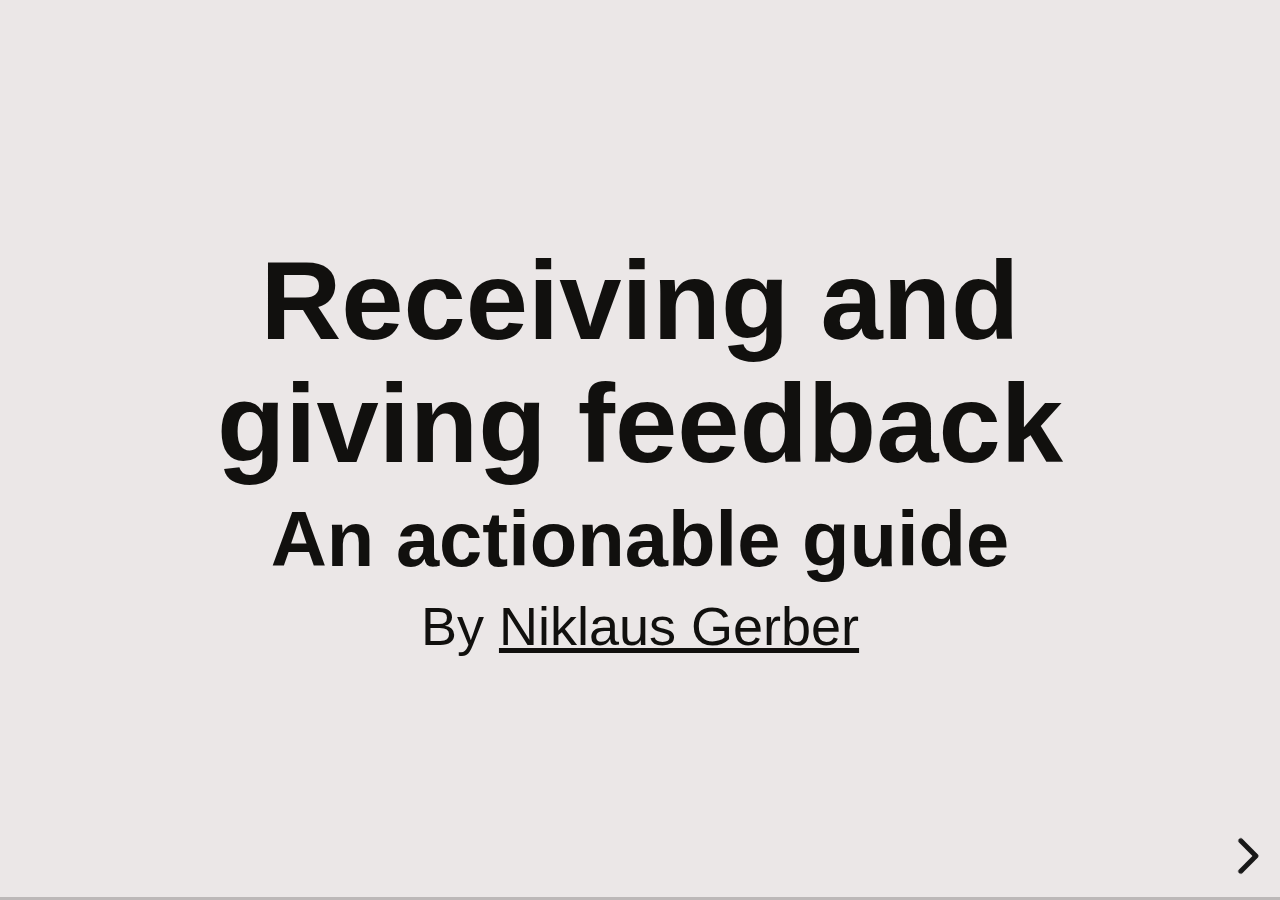
==== commit 41cbadbd: "Updated slides" ====
--- a/master/index.htm
+++ b/master/index.htm
@@ -49,7 +49,7 @@
 
 <h3 id="anactionableguide">An actionable guide</h3>
 
-<p>By Niklaus Gerber</p></div>
+<p>By <a href="https://www.niklausgerber.com">Niklaus Gerber</a> </p></div>
       </div>
       <div class="footnotes"></div>
       <div class="footer"><div class="leading"></div><div class="middle"></div><div class="trailing"></div></div>
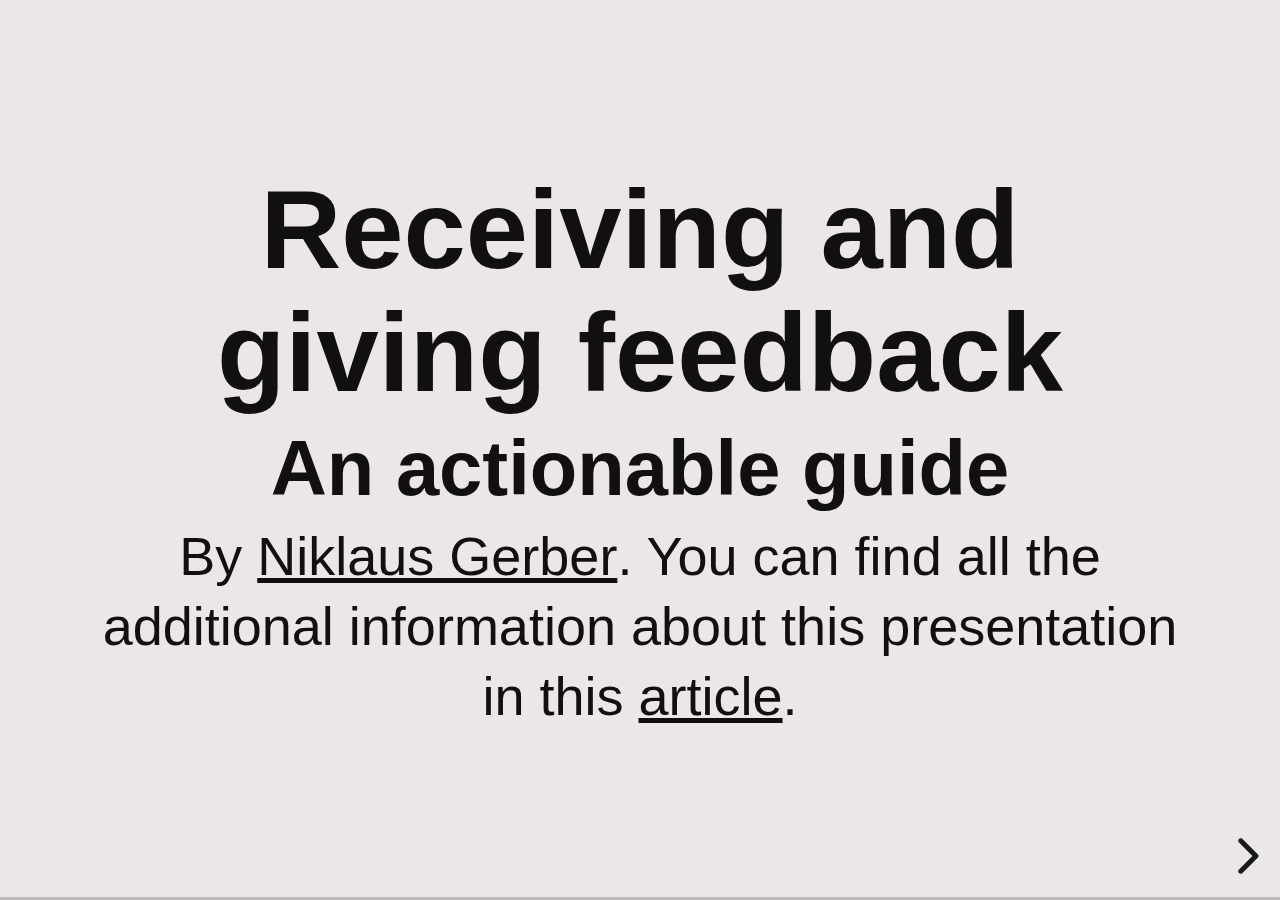
==== commit fd855822: "Updates and PDF Version" ====
--- a/master/index.htm
+++ b/master/index.htm
@@ -49,7 +49,7 @@
 
 <h3 id="anactionableguide">An actionable guide</h3>
 
-<p>By <a href="https://www.niklausgerber.com">Niklaus Gerber</a> </p></div>
+<p>By <a href="https://www.niklausgerber.com">Niklaus Gerber</a>. You can find all the additional information about this presentation in this <a href="https://world.hey.com/niklaus/receiving-and-giving-feedback-an-actionable-guide-fc06bacf">article</a>.</p></div>
       </div>
       <div class="footnotes"></div>
       <div class="footer"><div class="leading"></div><div class="middle"></div><div class="trailing"></div></div>
